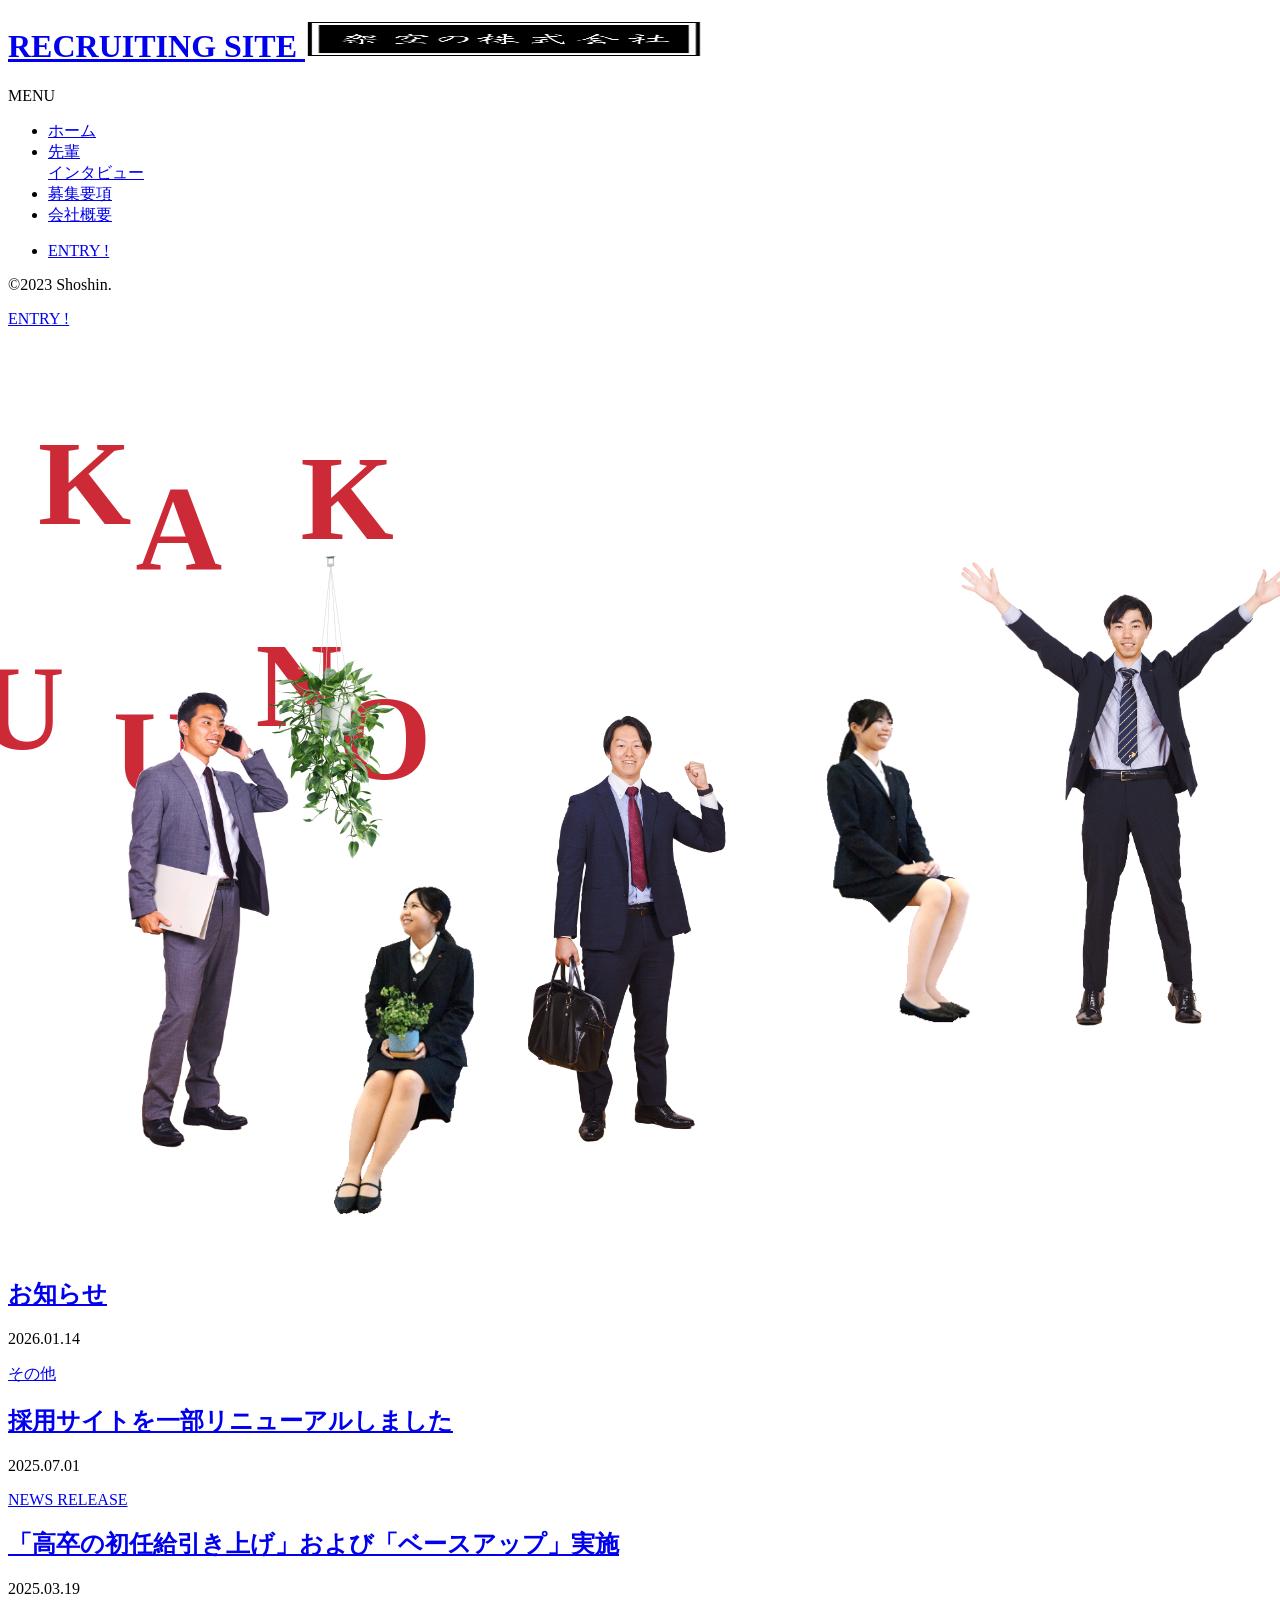
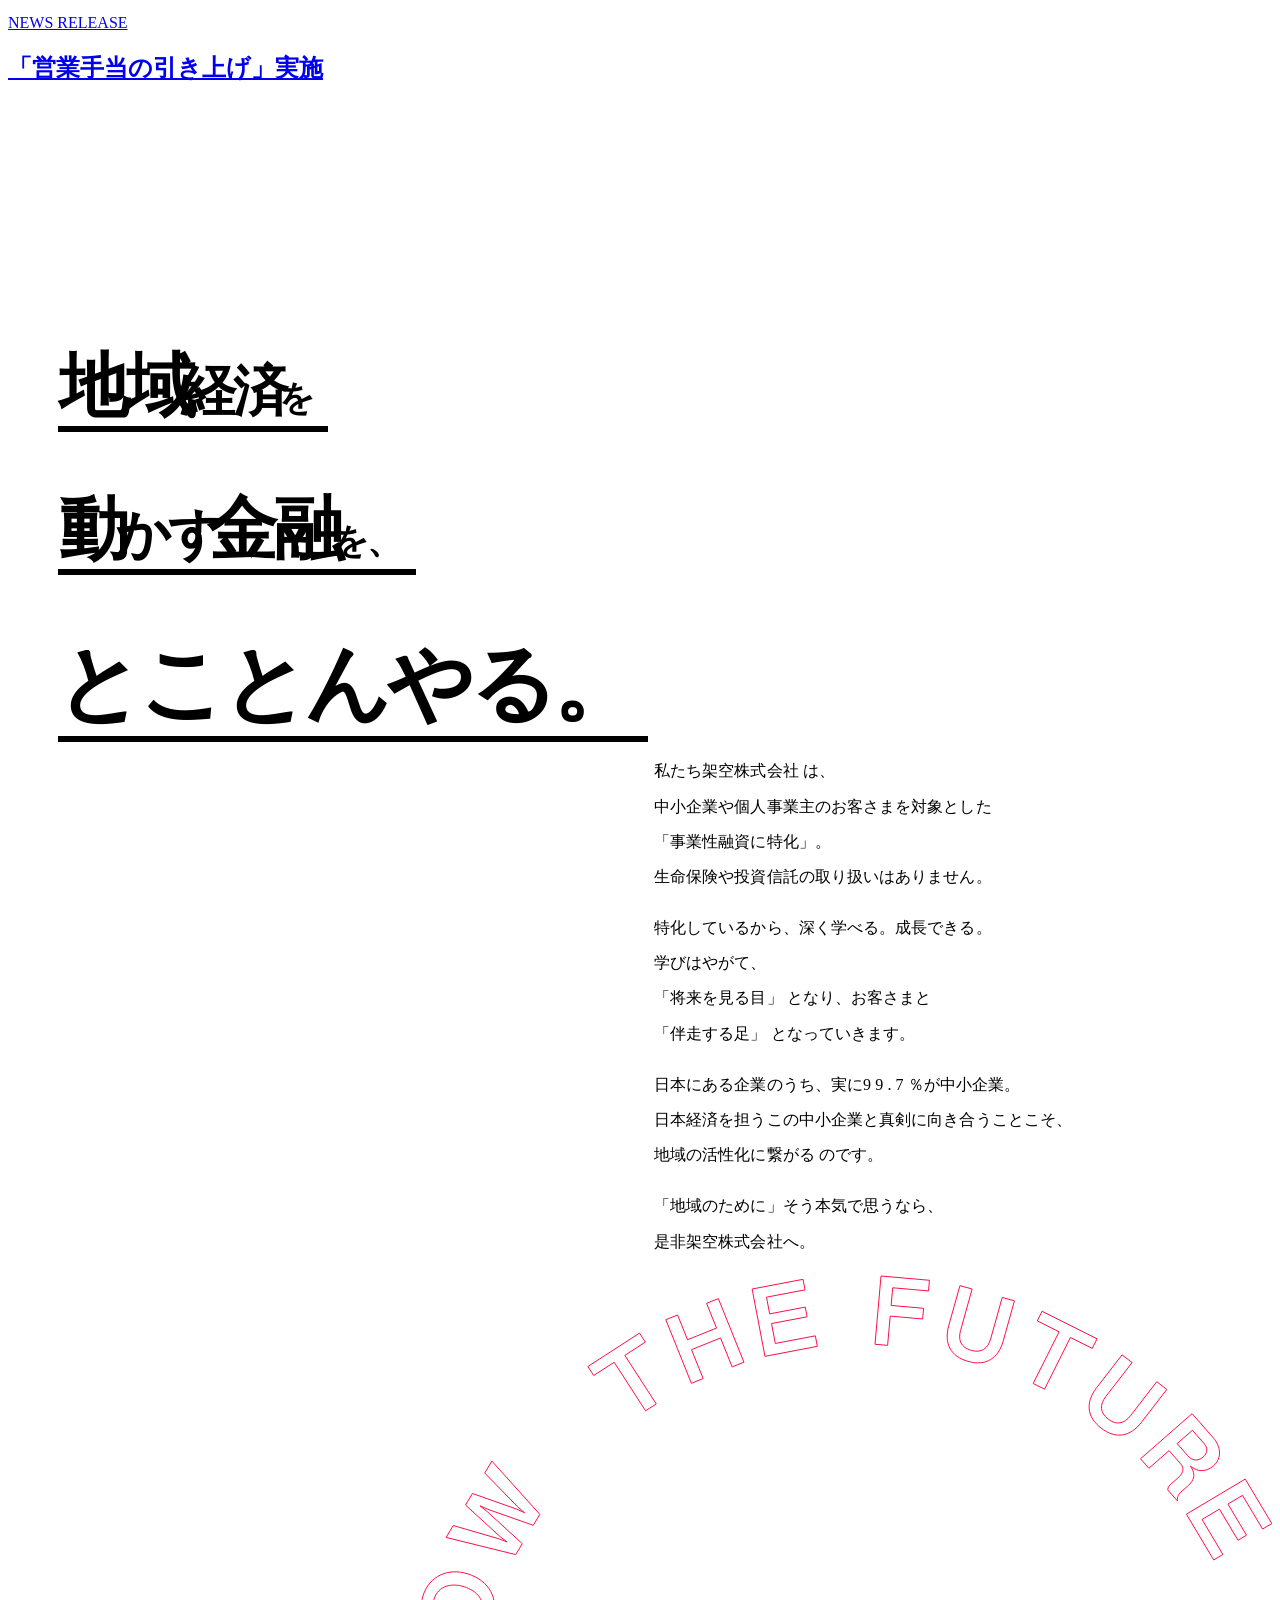
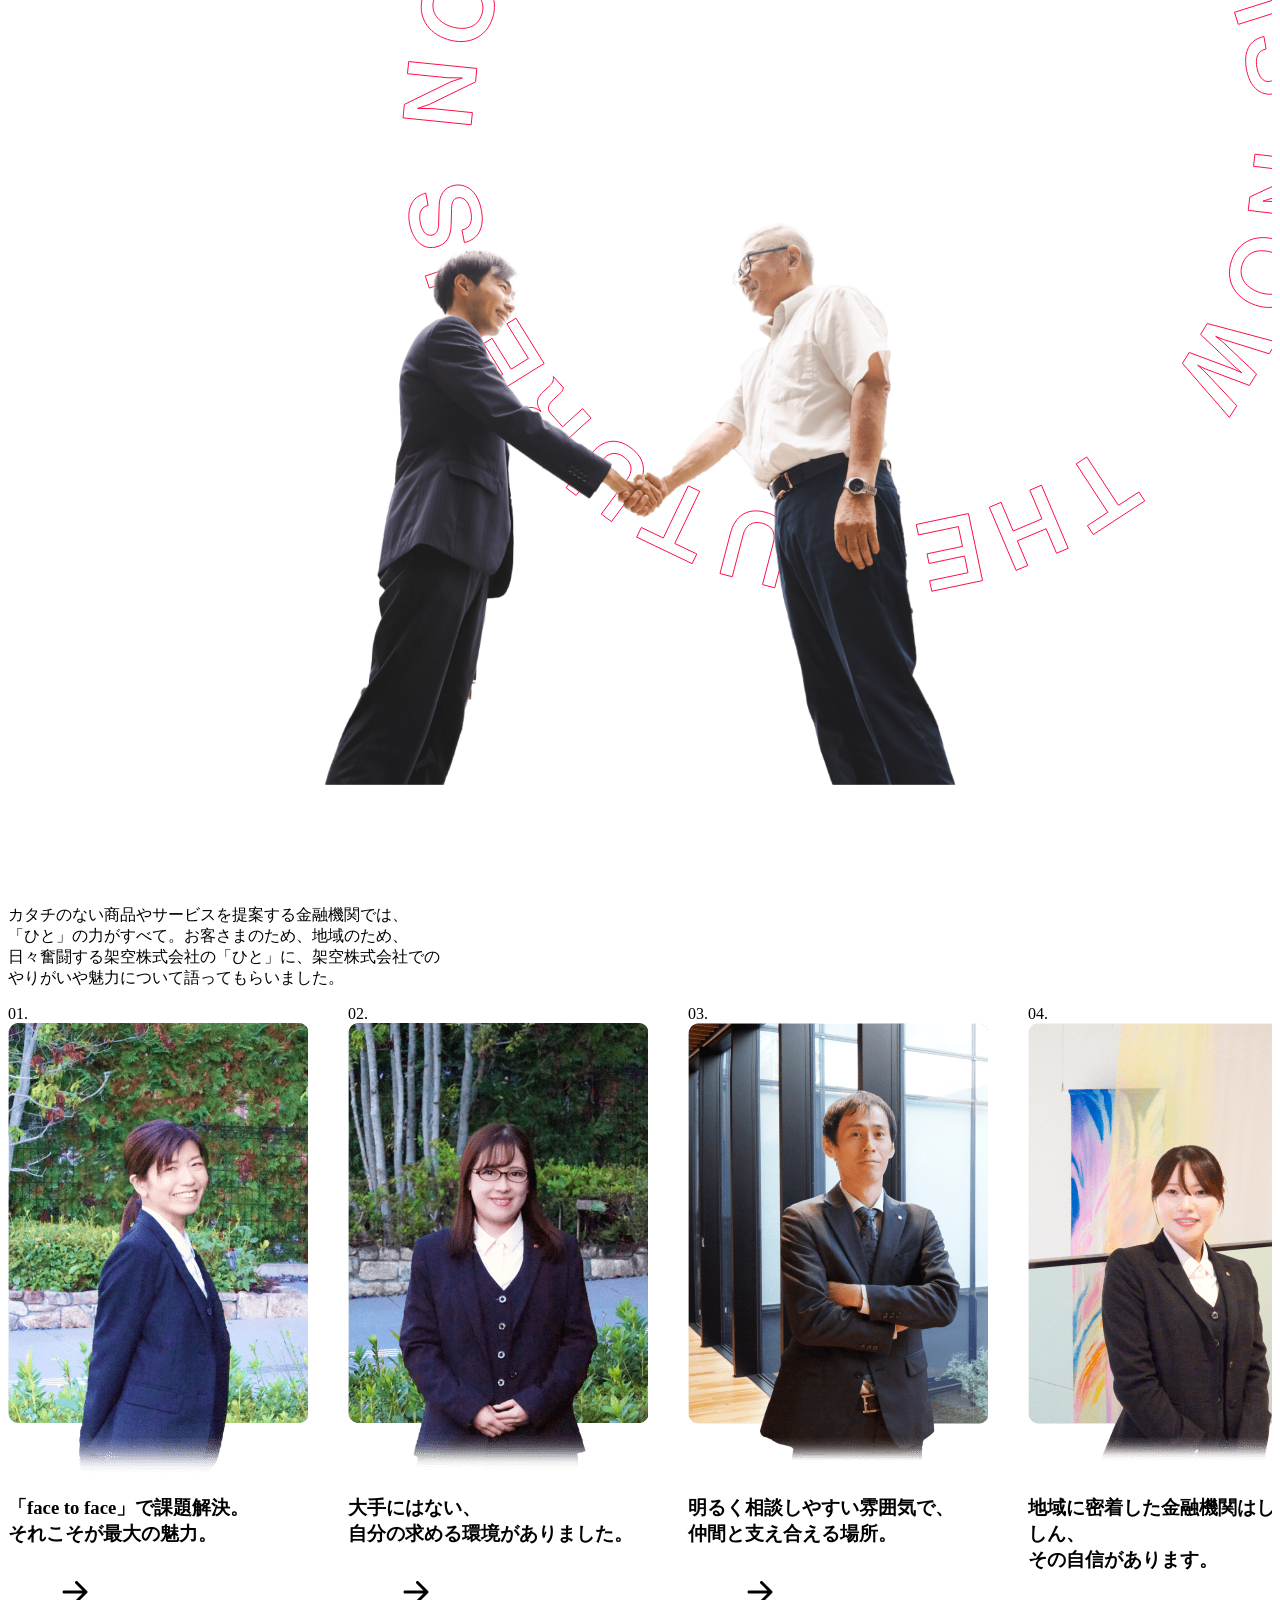
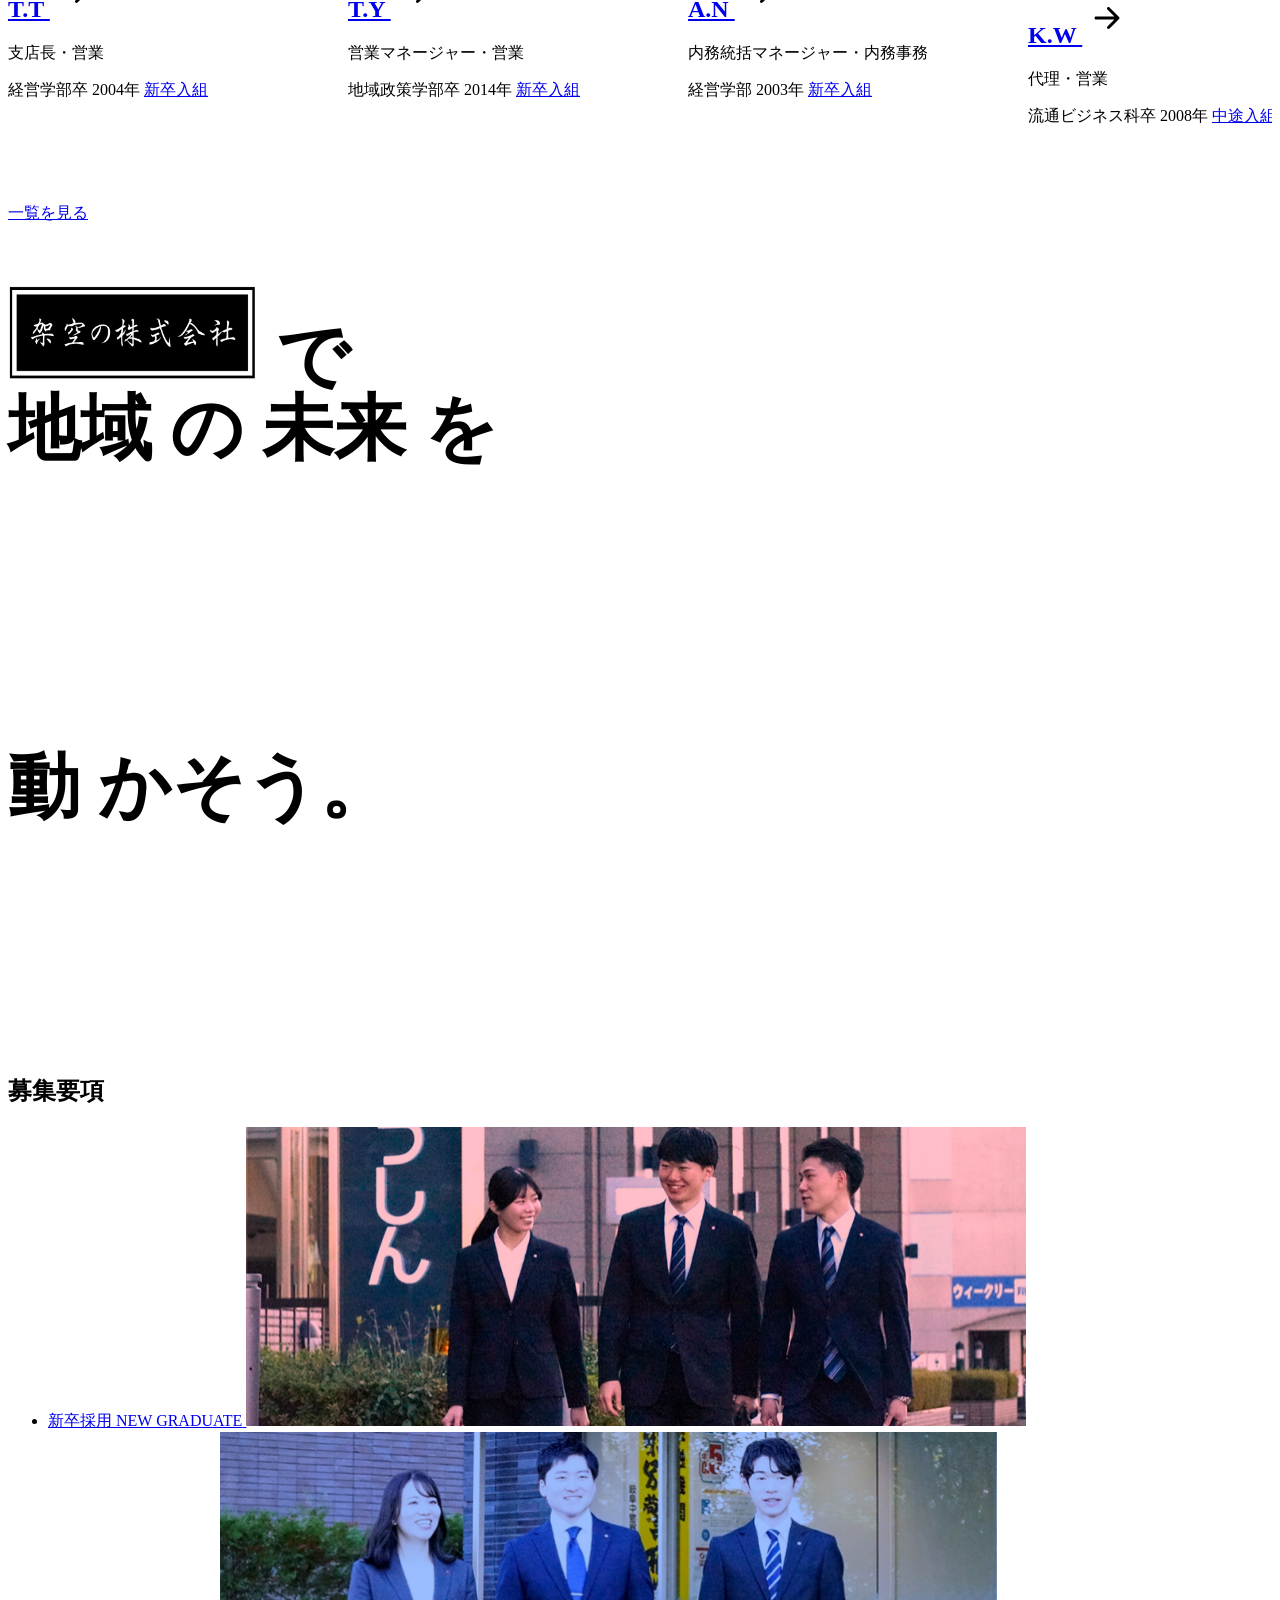
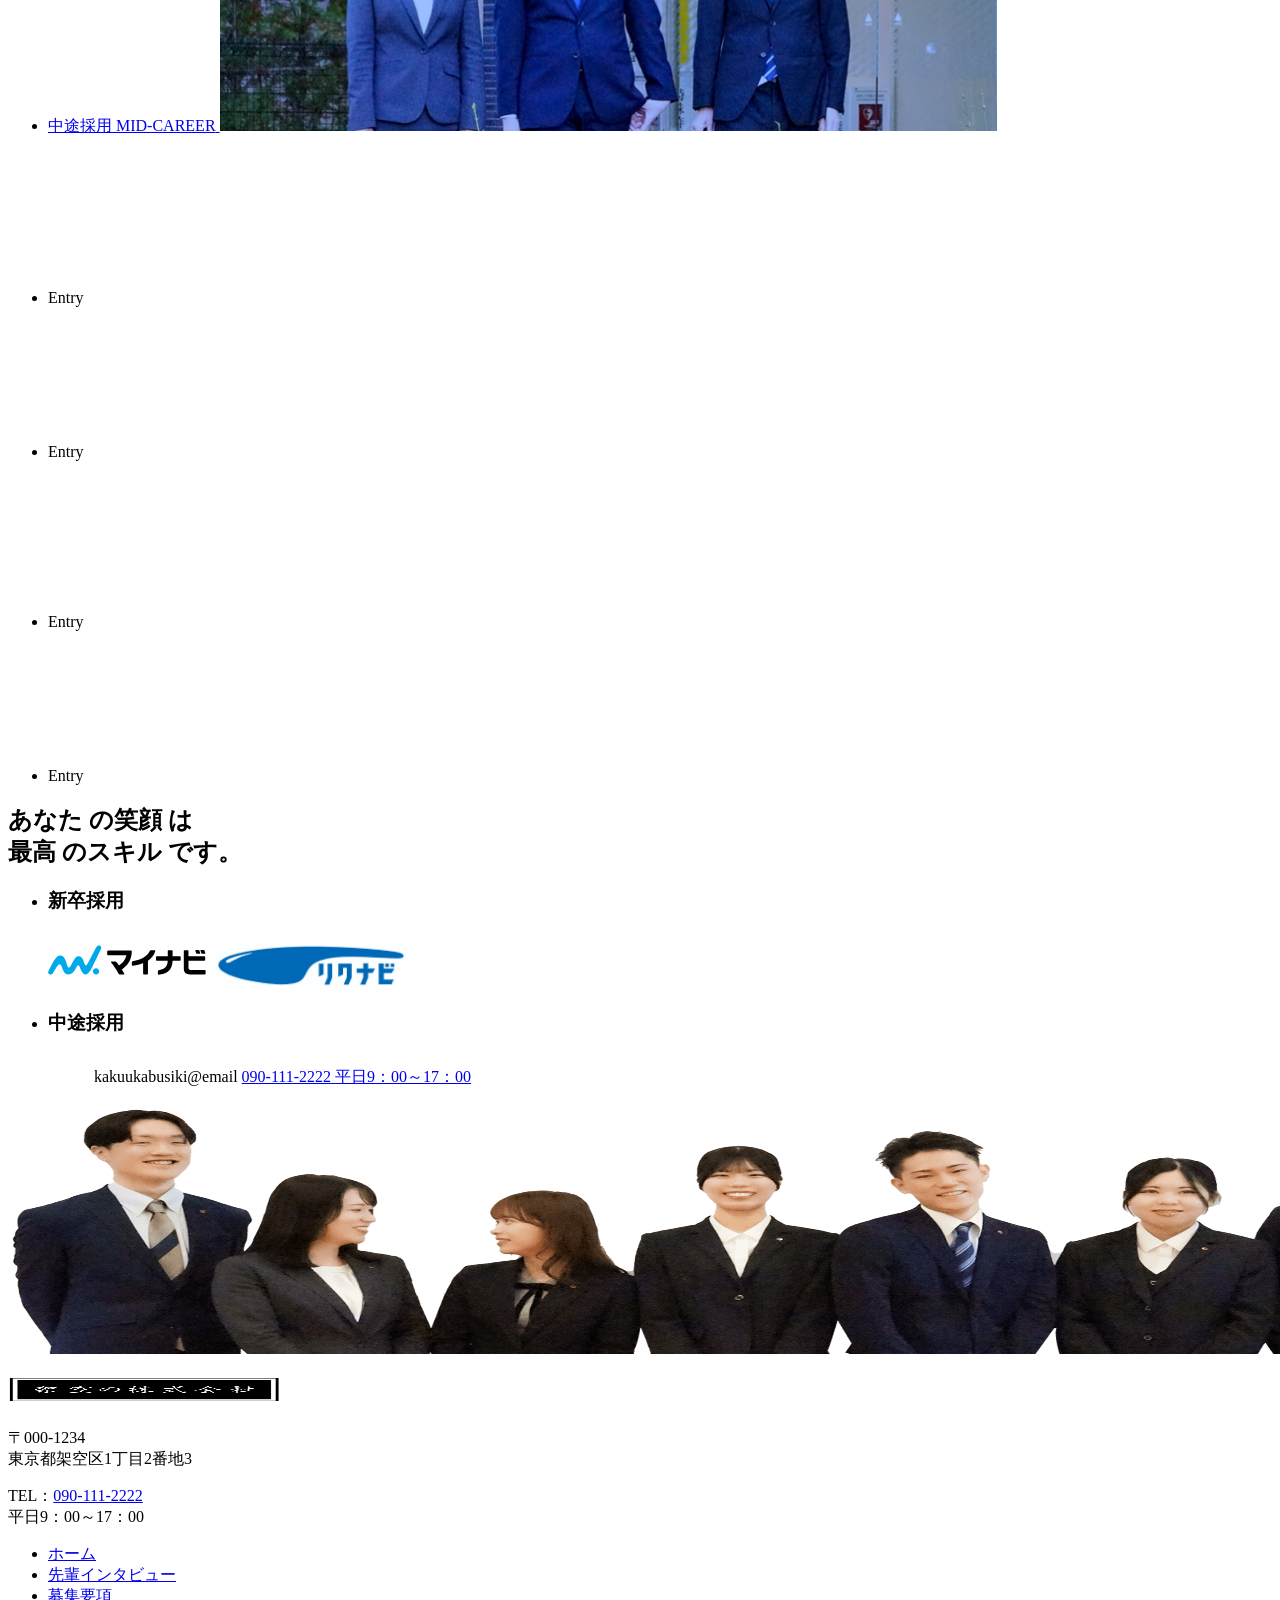
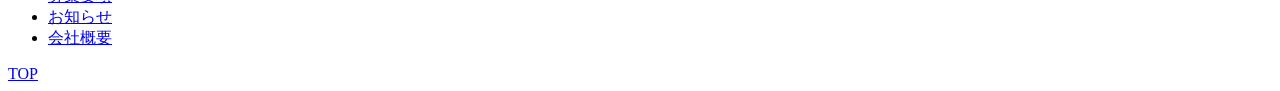
==== index.html @ 236d6680 "Add files via upload" ====
<!DOCTYPE html>
<html class="no-js" lang="ja">
    <head>
        <meta charset="UTF-8">
        <meta http-equiv="X-UA-Compatible" content="IE=edge">
        <meta name="format-detection" content="telephone=no">
        <title>架空株式会社 採用サイト｜地元の事業者を応援する金融機関</title>
        <meta name='robots' content='index, follow, max-image-preview:large, max-snippet:-1, max-video-preview:-1'/>
    <link rel="stylesheet" href="https://recruit.shoushin.co.jp/wp/wp-content/themes/standard_sass/css/style.css?v=20260119-2">
    <link rel="stylesheet" media="print" href="https://recruit.shoushin.co.jp/wp/wp-content/themes/standard_sass/css/print.css">
    <link rel="stylesheet" href="css/common.css">
    <link rel="stylesheet" href="js/index.js">
</head>
<body class="home bg-off_wh" id="top">
    <svg aria-hidden="true" style="position: absolute; width: 0; height: 0; overflow: hidden;" version="1.1" xmlns="http://www.w3.org/2000/svg" xmlns:xlink="http://www.w3.org/1999/xlink">
    </svg>
    <header class="header">
        <h1 class="header--logo">
            <a href="#">
                <span class="font-en fz-18">RECRUITING SITE</span>
                <img width="400" height="36" src="img/image.png" class="" alt="架空株式会社 採用サイト｜地元の事業者を応援する金融機関" decoding="async"/>
            </a>
        </h1>
        <div class="gnav_btn flex flex-j-ctr flex-a-ctr">
            <div class="gnav_btn--lines">
                <span></span>
                <span></span>
                <span></span>
            </div>
        </div>
        <div class="gnav_overlay"></div>
        <nav class="gnav font-jp">
            <div class="gnav--menus">
                <span class="gnav--deco font-en fz-18">
                    <span class="txt">MENU</span>
                </span>
                <ul class="gnav--menu flex flex-a-ctr flex-j-ctr">
                    <li id="menu-item-2903" class="menu-item menu-item-type-post_type menu-item-object-page menu-item-home current-menu-item page_item page-item-2 current_page_item menu-item-2903">
                        <a href="#" aria-current="page" class="gnav--link">
                            <span>ホーム</span>
                        </a>
                    </li>
                    <li id="menu-item-3432" class="menu-item menu-item-type-post_type menu-item-object-page menu-item-3432">
                        <a href="index2.html" class="gnav--link">
                            <span>
                                先輩<br>インタビュー
                            </span>
                        </a>
                    </li>
                    <li id="menu-item-3433" class="menu-item menu-item-type-post_type menu-item-object-page menu-item-3433">
                        <a href="index3.html" class="gnav--link">
                            <span>募集要項</span>
                        </a>
                    </li>
                    <li id="menu-item-3495" class="menu-item menu-item-type-custom menu-item-object-custom menu-item-3495">
                        <a href="#" class="gnav--link">
                            <span>会社概要</span>
                        </a>
                    </li>
                </ul>
            </div>
            <ul class="gnav--cta">
                <li class="gnav--entry font-en">
                    <a href="#cta">ENTRY !</a>
                </li>
            </ul>
            <div class="copyright font-jp flex flex-a-ctr flex-j-ctr flex-sp-block">
                <p>&copy;2023 Shoshin.</p>
            </div>
        </nav>
        <div class="gnav--entry fixed font-en">
            <a href="#cta">ENTRY !</a>
        </div>
    </header>
    <div class="container">
        <main>
            <div class="hero">
                <h2 class="hero--ttl font-en fz-18 txt-ctr">
                    <span>
                        <span class="txt">NEW GRADUATE / MID-CAREER</span>
                    </span>
                    <span class="hero--recruitment"></span>
                </h2>
                <div class="shoshin-container">
    <div id="lottie">
        <div class="row row-1">
            <span class="s1 s">K<span class="person person-p1"></span></span>
            <span class="h1 h">A<span class="person person-p2"></span></span>
            <span class="o">K<span class="person person-p3"></span></span>
        </div>
        
        <div class="row row-2">
            <span class="s2 s">U<span class="person person-p4"></span></span>
            <span class="h2 h">U<span class="person person-p5"></span></span>
            <span class="i">N</span>
            <span class="n">O<span class="person person-p6"></span></span>
        </div>
    </div>
</div>
                <img src="img/装飾.png" alt="植物" width="127" height="303" class="hero--img">
                <img src="img/001.gif" alt="人物1" width="187" height="467" class="hero--gif01 hero--gif">
                <img src="img/002.gif" alt="人物2" width="140" height="329" class="hero--gif02 hero--gif">
                <img src="img/003.gif" alt="人物3" width="251" height="455" class="hero--gif03 hero--gif">
                <img src="img/004.gif" alt="人物4" width="170" height="330" class="hero--gif04 hero--gif">
                <img src="img/005.gif" alt="人物5" width="337" height="533" class="hero--gif05 hero--gif">
                <img src="img/006.gif" alt="人物6" width="208" height="411" class="hero--gif06 hero--gif">
            </div>
            <!-- .hero -->
            <div class="hero--bg"></div>
            <div id="wrapper">
                <section class="home_news">
                    <div class="inner inner-xl">
                        <div class="home_news--wrap">
                            <h2 class="news_list--ttl font-jp fz-18">
                                <a href="/news/">お知らせ</a>
                            </h2>
                            <div class="news_list">
                                <article class="post flex flex-a-ctr">
                                    <div class="post--info flex flex-c-wrap flex-a-ctr">
                                        <p class="post--date font-en">2026.01.14</p>
                                        <div class="cat_list">
                                            <a href="＃" rel="tag">その他</a>
                                        </div>
                                    </div>
                                    <h2 class="post--ttl font-jp">
                                        <a href="＃" class="post--link">採用サイトを一部リニューアルしました          </a>
                                    </h2>
                                </article>
                                <article class="post flex flex-a-ctr">
                                    <div class="post--info flex flex-c-wrap flex-a-ctr">
                                        <p class="post--date font-en">2025.07.01</p>
                                        <div class="cat_list">
                                            <a href="＃" rel="tag">NEWS RELEASE</a>
                                        </div>
                                    </div>
                                    <h2 class="post--ttl font-jp">
                                        <a href="＃" class="post--link">「高卒の初任給引き上げ」および「ベースアップ」実施          </a>
                                    </h2>
                                </article>
                                <article class="post flex flex-a-ctr">
                                    <div class="post--info flex flex-c-wrap flex-a-ctr">
                                        <p class="post--date font-en">2025.03.19</p>
                                        <div class="cat_list">
                                            <a href="＃" rel="tag">NEWS RELEASE</a>
                                        </div>
                                    </div>
                                    <h2 class="post--ttl font-jp">
                                        <a href="＃" class="post--link">「営業手当の引き上げ」実施          </a>
                                    </h2>
                                </article>
                            </div>
                        </div>
                    </div>
                </section>
                <section class="home_message">
                    <div class="inner inner-xl">
                        <div class="home_message--ttl_wrap">
                            <h2 class="my-main-copy">
    　　　　　　　　　　　　　　　　<span class="my-row">
       　　　　　　　　　　　　　　　 <span class="my-fz-88">地域</span>
       　　　　　　　　　　　　　　　 <span class="my-fz-72">経済</span>
       　　　　　　　　　　　　　　　 <span class="my-fz-48">を</span>
    　　　　　　　　　　　　　　　　　　</span>
    　　　　　　　　　　　　　　　　　<span class="my-row">
       　　　　　　　　　　　　　　　 <span class="my-fz-88">動</span>
      　　　　　　　　　　　　　　　  <span class="my-fz-72">かす</span>
      　　　　　　　　　　　　　　　  <span class="my-fz-88">金融</span>
       　　　　　　　　　　　　　　　　 <span class="my-fz-48">を、</span>
    　　　　　　　　　　　　　　　　　　</span>
   　　　　　　　　　　　　　　　　　　 <span class="my-row">
    　　　　　　　　　　　　　　　    <span class="my-fz-112">とことんやる。</span>
    　　　　　　　　　　　　　　　　　　</span>
　　　　　　　　　　　　　　　　　</h2>
                            <span class="home_message--en-v font-en fz-24 txt-v">
                            </span>
                        </div>
                        <div class="home_message--txtarea">
                            <h3 class="home_message--en txt-main mgn-btm24 waypoint">
                                <svg width="198" height="97" viewBox="0 0 198 97" fill="none" xmlns="http://www.w3.org/2000/svg">
                                </svg>
                            </h3>
                            <div class="home_message--txt mce-content-body txt-v">
                                <p>
                                    私たち<span class="txt-main">架空株式会社</span>
                                    は、<br class="sp-none">
                                    中小企業や個人事業主のお客さまを対象とした<br>
                                    <span class="txt-main">「事業性融資に特化」。</span>
                                    <br>生命保険や投資信託の取り扱いはありません。
            
                                </p>
                                <p>
                                    特化しているから、深く学べる。成長できる。<br class="sp-none">
                                    学びはやがて、<br>
                                    <span class="txt-main">「将来を見る目」</span>
                                    となり、お客さまと<br>
                                    <span class="txt-main">「伴走する足」</span>
                                    となっていきます。
            
                                </p>
                                <p>
                                    日本にある企業のうち、実に<span class="txt-h">9</span>
                                    <span class="txt-h">9</span>
                                    <span class="txt-h">.</span>
                                    <span class="txt-h">7</span>
                                    ％が中小企業。<br class="sp-none">
                                    日本経済を担うこの中小企業と真剣に向き合うことこそ、<br class="sp-none">
                                    <span class="txt-main">地域の活性化に繋がる</span>
                                    のです。
            
                                </p>
                                <p>
                                    <span class="txt-main">
                                        「地域のために」そう本気で思うなら、<br>是非架空株式会社へ。
              
                                    </span>
                                </p>
                            </div>
                            <span class="message--circle">
                                <svg width="922" height="922" viewBox="0 0 922 922" fill="none" xmlns="http://www.w3.org/2000/svg" preserveAspectRatio="none">
                                    <path fill-rule="evenodd" clip-rule="evenodd" d="M243.331 67.1033L237.523 58.1144L185.885 91.5075L191.701 100.496L212.194 87.242L243.604 135.801L254.248 128.917L222.838 80.3577L243.331 67.1033ZM318.538 62.9985L330.162 91.9172L341.923 87.1938L316.361 23.6128L304.601 28.3362L314.546 53.0697L285.538 64.7255L275.601 39.9921L263.84 44.7155L289.394 108.304L301.154 103.573L289.53 74.6544L318.538 62.9985ZM369.517 48.5472L405.113 41.7673L403.265 32.0796L367.67 38.8594L364.489 22.1749L403.04 14.8328L401.032 4.31762L350.133 14.0134L362.954 81.3297L415.331 71.3527L413.331 60.8376L373.309 68.4609L369.517 48.5472ZM472.994 69.2561L485.614 70.3727L488.201 41.1087L520.647 43.9684L521.587 33.3086L489.141 30.4489L490.699 12.7764L526.511 15.9333L527.451 5.2735L479.019 1L472.994 69.2561ZM612.443 25.87L600.24 22.4641L588.664 63.866C585.909 73.7145 579.298 78.2049 569.256 75.3933C559.134 72.5657 555.808 65.2959 558.564 55.4475L570.14 14.0455L557.937 10.6315L546.763 50.5875C541.855 68.1235 548.273 81.418 566.179 86.4226C583.989 91.403 596.368 83.362 601.277 65.826L612.443 25.87ZM690.261 73.4092L695.057 63.8419L640.093 36.2889L635.298 45.8561L657.116 56.797L631.2 108.489L642.527 114.168L668.443 62.4763L690.261 73.4092ZM764.818 114.458L754.792 106.706L728.491 140.718C722.233 148.807 714.417 150.478 706.175 144.107C697.86 137.673 697.507 129.688 703.765 121.591L730.066 87.5874L720.04 79.8356L694.663 112.658C683.521 127.061 684.469 141.794 699.17 153.161C713.798 164.479 728.298 161.683 739.441 147.28L764.818 114.458ZM790.098 138.645L738.525 183.774L746.871 193.309L767.075 175.629L778.643 188.843C783.093 193.928 780.354 199.069 775.976 202.901L769.758 208.339C767.565 210.259 765.934 211.809 765.733 214.862L775.438 225.947C774.931 221.529 776.771 218.918 780.024 216.075L785.246 211.504C788.781 208.411 792.171 204.443 791.833 199.503C791.592 196.225 790.146 193.864 788.459 191.221C792.147 193.864 794.95 195.647 799.682 195.631C803.972 195.559 808.092 193.945 811.29 191.084C820.408 183.107 818.729 171.347 811.37 162.945L790.098 138.645ZM775.132 168.584L790.396 155.225L802.204 168.72C806.101 173.171 805.57 178.127 801.12 182.023C795.746 186.722 790.098 185.678 785.583 180.521L775.132 168.584ZM817.468 234.093L836.024 265.221L844.491 260.176L825.935 229.048L840.531 220.348L860.622 254.055L869.812 248.568L843.278 204.065L784.411 239.153L811.716 284.957L820.914 279.471L800.051 244.479L817.468 234.093ZM901.64 328.761L897.832 316.68L832.474 337.292L836.289 349.374L901.64 328.761ZM864.077 373.995L861.907 361.512C857.24 362.604 853.963 364.034 850.589 367.095C843.423 373.585 842.748 384.47 844.323 393.531C845.753 401.757 848.99 410.537 856.059 415.59C858.217 417.126 860.662 418.21 863.25 418.776C865.837 419.342 868.512 419.378 871.114 418.883C881.477 417.084 886.015 408.673 886.489 398.777L887.317 380.534C887.55 375.827 888.714 370.476 894.169 369.529C901.198 368.308 904.604 376.389 905.584 382.028C906.87 389.426 906.259 397.443 897.543 399.339L899.712 411.822C905.448 409.774 909.81 407.974 913.168 402.624C917.273 396.102 917.562 388.43 916.293 381.12C914.091 368.452 906.291 354.852 891.309 357.455C879.846 359.447 875.347 368.131 874.857 378.983L874.078 395.885C873.845 401.162 872.704 405.557 867.619 406.44C859.755 407.806 855.979 398.648 854.902 392.455C853.456 384.132 854.541 376.132 864.077 373.995ZM894.394 500.289L847.833 521.938L846.227 535.353L914.26 543.515L915.714 531.401L876.383 526.686L860.943 526.156L872.833 522.38L919.393 500.739L921 487.316L852.966 479.163L851.512 491.276L890.843 495.992L906.283 496.522L894.394 500.289ZM853.722 630.214C873.017 636.745 892.024 628.905 898.708 609.168C905.6 588.805 894.659 571.622 875.098 565.003C855.441 558.352 836.378 565.477 829.517 585.752C823.227 604.34 831.485 622.696 853.722 630.214ZM871.266 577.783C883.364 581.872 892.337 592.243 887.855 605.497C883.22 619.193 869.643 621.531 857.369 617.378C845.013 613.201 835.647 603.087 840.282 589.399C845.094 575.173 858.903 573.598 871.266 577.783ZM847.391 710.456L854.557 698.993L820.472 666.733L813.652 661.366L821.613 664.564L867.193 678.774L874.552 666.989L805.297 648.506L798.533 659.334L832.562 691.667L839.993 697.86L831.172 693.9L787.19 677.481L780.426 688.309L827.397 742.451L834.755 730.667L802.06 695.852L795.641 690.181L803.457 693.956L847.391 710.456ZM685.409 850.647L691.265 859.604L742.726 825.946L736.87 816.989L716.441 830.348L684.79 781.957L674.186 788.89L705.829 837.288L685.409 850.647ZM611.174 856.045L599.011 827.344L587.339 832.292L614.082 895.391L625.754 890.443L615.351 865.894L644.134 853.7L654.537 878.249L666.201 873.308L639.467 810.209L627.794 815.15L639.957 843.852L611.174 856.045ZM560.5 871.429L525.033 878.867L527.057 888.515L562.524 881.076L566.011 897.704L527.612 905.761L529.805 916.237L580.519 905.593L566.445 838.534L514.26 849.483L516.462 859.949L556.331 851.587L560.5 871.429ZM456.662 852.64L444.018 851.756L441.977 881.068L409.475 878.803L408.736 889.479L441.23 891.744L440.001 909.441L404.133 906.942L403.386 917.618L451.898 921L456.662 852.64ZM317.976 898.556L330.243 901.745L341.064 860.134C343.634 850.238 350.173 845.635 360.255 848.254C370.425 850.896 373.887 858.102 371.317 868.007L360.488 909.609L372.755 912.798L383.198 872.65C387.785 855.025 381.125 841.851 363.139 837.168C345.241 832.517 333.006 840.775 328.419 858.399L317.976 898.556ZM239.322 852.463L234.703 862.11L290.165 888.651L294.784 878.996L272.765 868.464L297.724 816.306L286.301 810.836L261.334 862.994L239.322 852.463ZM164.051 812.828L174.213 820.395L199.879 785.902C205.993 777.7 213.777 775.884 222.139 782.102C230.574 788.376 231.072 796.352 224.959 804.562L199.293 839.056L209.463 846.623L234.229 813.334C245.106 798.722 243.885 784.014 228.976 772.912C214.138 761.875 199.686 764.936 188.817 779.548L164.051 812.828ZM138.337 789.131L189.05 743.046L180.535 733.671L160.661 751.721L148.852 738.732C144.313 733.727 146.948 728.538 151.262 724.626L157.375 719.067C159.528 717.115 161.135 715.533 161.279 712.48L151.366 701.571C151.953 705.99 150.161 708.624 146.972 711.532L141.831 716.199C138.353 719.356 135.035 723.381 135.469 728.321C135.774 731.591 137.26 733.92 138.995 736.531C135.26 733.96 132.416 732.233 127.692 732.338C123.404 732.485 119.313 734.177 116.173 737.101C107.208 745.239 109.103 756.959 116.615 765.233L138.337 789.131ZM152.74 758.919L137.734 772.551L125.676 759.288C121.7 754.91 122.133 749.946 126.511 745.97C131.789 741.174 137.461 742.106 142.072 747.175L152.74 758.919ZM109.184 694.149L90.0646 663.375L81.686 668.572L100.813 699.354L86.3774 708.319L65.6677 674.99L56.5821 680.637L83.9193 724.65L142.136 688.494L113.996 643.204L104.91 648.843L126.407 683.457L109.184 694.149ZM23.2842 601.055L27.3169 613.064L92.2818 591.247L88.2412 579.237L23.2842 601.055ZM59.9962 555.146L62.3982 567.598C67.0494 566.409 70.2948 564.923 73.6126 561.798C80.6577 555.179 81.1398 544.286 79.3966 535.249C77.806 527.047 74.4079 518.331 67.2423 513.407C65.0563 511.91 62.5897 510.871 59.9912 510.353C57.3928 509.836 54.7165 509.85 52.1236 510.395C41.8009 512.387 37.4148 520.878 37.1256 530.782L36.6355 549.041C36.4909 553.757 35.4225 559.123 29.984 560.175C22.979 561.525 19.4283 553.516 18.3439 547.893C16.922 540.518 17.3799 532.493 26.0638 530.429L23.6619 517.986C17.9583 520.139 13.6363 522.027 10.3829 527.433C6.39035 534.036 6.24574 541.715 7.65155 548.993C10.0937 561.621 18.135 575.084 33.0688 572.2C44.5001 569.999 48.838 561.227 49.1272 550.359L49.5931 533.449C49.7217 528.164 50.7821 523.754 55.8511 522.774C63.6915 521.263 67.6439 530.349 68.8328 536.526C70.4314 544.816 69.4996 552.841 59.9962 555.146ZM27.3652 429.406L73.5162 406.914L74.8738 393.467L6.70369 386.559L5.47458 398.704L44.8857 402.697L60.3336 402.938L48.5087 406.93L2.35767 429.422L1 442.87L69.1702 449.778L70.3993 437.64L30.9882 433.648L15.5403 433.399L27.3652 429.406ZM65.6356 298.822C46.2273 292.645 27.3732 300.831 21.0591 320.688C14.5441 341.172 25.7906 358.146 45.4721 364.404C65.2419 370.685 84.1603 363.215 90.6512 342.819C96.5958 324.126 88.0002 305.932 65.6356 298.822ZM49.063 351.559C36.9007 347.687 27.7347 337.485 31.9682 324.158C36.3544 310.39 49.8824 307.795 62.2295 311.723C74.657 315.676 84.2084 325.604 79.8223 339.381C75.2754 353.688 61.4985 355.511 49.063 351.559ZM70.4636 218.477L63.5148 230.068L98.1943 261.686L105.119 266.932L97.1018 263.879L51.2561 250.52L44.1145 262.433L113.707 279.632L120.27 268.675L85.6383 236.977L78.1031 230.928L86.9879 234.727L131.275 250.319L137.838 239.37L89.8638 186.104L82.7222 198.025L116.068 232.229L122.591 237.788L114.695 234.149L70.4636 218.477Z" stroke="#FF0F47" stroke-linejoin="round"/>
                                </svg>
                            </span>
                        </div>
                    </div>
                           <img src="img/握手.png" srcset="img/握手.png 1x, img/握手.png 2x" alt="人物" width="900" height="802" class="home_message--hand waypoint">

                </section>
                <section class="home_people bg-main fit">
                    <div class="＃">
                        <div class="＃">
                            <h2 class="home_people--ttl font-jp fz-40">
                                <span class="sm">
                                    <span class="txt">
                                        <span>地域経済を動かす、</span>
                                    </span>
                                    <span class="txt">
                                        <span class="delay-1">しょうしんの</span>
                                    </span>
                                </span>
                                <span class="lg">
                                    <span class="txt">
                                        <span class="delay-2">「ひと」</span>
                                    </span>
                                </span>
                            </h2>
                            <p class="about">
                                カタチのない商品やサービスを提案する金融機関では、<br>
                                「ひと」の力がすべて。お客さまのため、地域のため、<br>
                                日々奮闘する架空株式会社の「ひと」に、架空株式会社での<br>やりがいや魅力について語ってもらいました。
                            </p>
                        </div>
                    </div>
                    <div class="home_people--slide swiper">
    <div class="posts posts-interview_slide interview_slide swiper-wrapper">  
        <article class="post swiper-slide">
            <span class="interview--num font-en txt-wh">
                <span class="fz-80">01.</span>
            </span>
            <div class="post--img img-trim">
                <img width="300" height="450" src="img/hito.1.png" class="img-cover" alt="T.T | 新卒入組" decoding="async" fetchpriority="high"/>
            </div>
            <div class="post--txtarea">
                <h3 class="interview--catch font-jp fz-24">
                    「face to face」で課題解決。<br/>それこそが最大の魅力。
                </h3>
                <h2 class="post--ttl font-jp fz-14">
                    <a href="#" class="post--link txt-wh">
                        T.T
                        <svg width="50" height="50" viewBox="0 0 50 50" fill="none" xmlns="http://www.w3.org/2000/svg" class="recruit-btn01">
                            <circle cx="25" cy="25" r="25" fill="white"/>
                            <path d="M14 23.5C13.1716 23.5 12.5 24.1716 12.5 25C12.5 25.8284 13.1716 26.5 14 26.5V23.5ZM37.0607 26.0607C37.6464 25.4749 37.6464 24.5251 37.0607 23.9393L27.5147 14.3934C26.9289 13.8076 25.9792 13.8076 25.3934 14.3934C24.8076 14.9792 24.8076 15.9289 25.3934 16.5147L33.8787 25L25.3934 33.4853C24.8076 34.0711 24.8076 35.0208 25.3934 35.6066C25.9792 36.1924 26.9289 36.1924 27.5147 35.6066L37.0607 26.0607ZM14 26.5H36V23.5H14V26.5Z" fill="black"/>
                        </svg>
                    </a>
                </h2>
                <div class="interview--info post--info font-jp fz-14 txt-wh">
                    <p>支店長・営業</p>
                    <p>経営学部卒 2004年 <a href="#" rel="tag">新卒入組</a></p>
                </div>
            </div>
        </article>

        <article class="post swiper-slide">
            <span class="interview--num font-en txt-wh">
                <span class="fz-80">02.</span>
            </span>
            <div class="post--img img-trim">
                <img width="300" height="450" src="img/hito.2.png" class="img-cover" alt="T.Y | 新卒入組" decoding="async"/>
            </div>
            <div class="post--txtarea">
                <h3 class="interview--catch font-jp fz-24">
                    大手にはない、<br/>自分の求める環境がありました。
                </h3>
                <h2 class="post--ttl font-jp fz-14">
                    <a href="#" class="post--link txt-wh">
                        T.Y
                        <svg width="50" height="50" viewBox="0 0 50 50" fill="none" xmlns="http://www.w3.org/2000/svg" class="recruit-btn01">
                            <circle cx="25" cy="25" r="25" fill="white"/>
                            <path d="M14 23.5C13.1716 23.5 12.5 24.1716 12.5 25C12.5 25.8284 13.1716 26.5 14 26.5V23.5ZM37.0607 26.0607C37.6464 25.4749 37.6464 24.5251 37.0607 23.9393L27.5147 14.3934C26.9289 13.8076 25.9792 13.8076 25.3934 14.3934C24.8076 14.9792 24.8076 15.9289 25.3934 16.5147L33.8787 25L25.3934 33.4853C24.8076 34.0711 24.8076 35.0208 25.3934 35.6066C25.9792 36.1924 26.9289 36.1924 27.5147 35.6066L37.0607 26.0607ZM14 26.5H36V23.5H14V26.5Z" fill="black"/>
                        </svg>
                        </a>
                </h2>
                <div class="interview--info post--info font-jp fz-14 txt-wh">
                    <p>営業マネージャー・営業</p>
                    <p>地域政策学部卒 2014年 <a href="#" rel="tag">新卒入組</a></p>
                </div>
            </div>
        </article>

        <article class="post swiper-slide">
            <span class="interview--num font-en txt-wh">
                <span class="fz-80">03.</span>
            </span>
            <div class="post--img img-trim">
                <img width="300" height="450" src="img/hito.3.png" class="img-cover" alt="A.N | 新卒入組" decoding="async"/>
            </div>
            <div class="post--txtarea">
                <h3 class="interview--catch font-jp fz-24">
                    明るく相談しやすい雰囲気で、<br/>仲間と支え合える場所。
                </h3>
                <h2 class="post--ttl font-jp fz-14">
                    <a href="#" class="post--link txt-wh">A.N
                        <svg width="50" height="50" viewBox="0 0 50 50" fill="none" xmlns="http://www.w3.org/2000/svg" class="recruit-btn01">
                            <circle cx="25" cy="25" r="25" fill="white"/>
                            <path d="M14 23.5C13.1716 23.5 12.5 24.1716 12.5 25C12.5 25.8284 13.1716 26.5 14 26.5V23.5ZM37.0607 26.0607C37.6464 25.4749 37.6464 24.5251 37.0607 23.9393L27.5147 14.3934C26.9289 13.8076 25.9792 13.8076 25.3934 14.3934C24.8076 14.9792 24.8076 15.9289 25.3934 16.5147L33.8787 25L25.3934 33.4853C24.8076 34.0711 24.8076 35.0208 25.3934 35.6066C25.9792 36.1924 26.9289 36.1924 27.5147 35.6066L37.0607 26.0607ZM14 26.5H36V23.5H14V26.5Z" fill="black"/>
                        </svg>
                    </a>
                </h2>
                <div class="interview--info post--info font-jp fz-14 txt-wh">
                    <p>内務統括マネージャー・内務事務</p>
                    <p>経営学部 2003年 <a href="#" rel="tag">新卒入組</a></p>
                </div>
            </div>
        </article>

        <article class="post swiper-slide">
            <span class="interview--num font-en txt-wh">
                <span class="fz-80">04.</span>
            </span>
            <div class="post--img img-trim">
                <img width="300" height="450" src="img/hito.4.png" class="img-cover" alt="K.W | 中途入組" decoding="async"/>
            </div>
            <div class="post--txtarea">
                <h3 class="interview--catch font-jp fz-24">
                    地域に密着した金融機関はしょうしん、<br/>その自信があります。
                </h3>
                <h2 class="post--ttl font-jp fz-14">
                    <a href="#" class="post--link txt-wh">K.W
                        <svg width="50" height="50" viewBox="0 0 50 50" fill="none" xmlns="http://www.w3.org/2000/svg" class="recruit-btn01">
                            <circle cx="25" cy="25" r="25" fill="white"/>
                            <path d="M14 23.5C13.1716 23.5 12.5 24.1716 12.5 25C12.5 25.8284 13.1716 26.5 14 26.5V23.5ZM37.0607 26.0607C37.6464 25.4749 37.6464 24.5251 37.0607 23.9393L27.5147 14.3934C26.9289 13.8076 25.9792 13.8076 25.3934 14.3934C24.8076 14.9792 24.8076 15.9289 25.3934 16.5147L33.8787 25L25.3934 33.4853C24.8076 34.0711 24.8076 35.0208 25.3934 35.6066C25.9792 36.1924 26.9289 36.1924 27.5147 35.6066L37.0607 26.0607ZM14 26.5H36V23.5H14V26.5Z" fill="black"/>
                        </svg>
                    </a>
                </h2>
                <div class="interview--info post--info font-jp fz-14 txt-wh">
                    <p>代理・営業</p>
                    <p>流通ビジネス科卒 2008年 <a href="#" rel="tag">中途入組</a></p>
                </div>
            </div>
        </article>

        <article class="post swiper-slide">
            <span class="interview--num font-en txt-wh">
                <span class="fz-80">05.</span>
            </span>
            <div class="post--img img-trim">
                <img width="300" height="450" src="img/hito.5.png" class="img-cover" alt="R.Y | 新卒入組" decoding="async"/>
            </div>
            <div class="post--txtarea">
                <h3 class="interview--catch font-jp fz-24">
                    手厚い研修制度と温かい職場で、<br/>安心して働けています。
                </h3>
                <h2 class="post--ttl font-jp fz-14">
                    <a href="#" class="post--link txt-wh">R.Y
                        <svg width="50" height="50" viewBox="0 0 50 50" fill="none" xmlns="http://www.w3.org/2000/svg" class="recruit-btn01">
                            <circle cx="25" cy="25" r="25" fill="white"/>
                            <path d="M14 23.5C13.1716 23.5 12.5 24.1716 12.5 25C12.5 25.8284 13.1716 26.5 14 26.5V23.5ZM37.0607 26.0607C37.6464 25.4749 37.6464 24.5251 37.0607 23.9393L27.5147 14.3934C26.9289 13.8076 25.9792 13.8076 25.3934 14.3934C24.8076 14.9792 24.8076 15.9289 25.3934 16.5147L33.8787 25L25.3934 33.4853C24.8076 34.0711 24.8076 35.0208 25.3934 35.6066C25.9792 36.1924 26.9289 36.1924 27.5147 35.6066L37.0607 26.0607ZM14 26.5H36V23.5H14V26.5Z" fill="black"/>
                        </svg>
                    </a>
                </h2>
                <div class="interview--info post--info font-jp fz-14 txt-wh">
                    <p>営業</p>
                    <p>経済学部卒 2024年 <a href="#" rel="tag">新卒入組</a></p>
                </div>
            </div>
        </article>

        <article class="post swiper-slide">
            <span class="interview--num font-en txt-wh">
                <span class="fz-80">06.</span>
            </span>
            <div class="post--img img-trim">
                <img width="300" height="450" src="img/hito.6.png" class="img-cover" alt="A.G | 新卒入組" decoding="async"/>
            </div>
            <div class="post--txtarea">
                <h3 class="interview--catch font-jp fz-24">
                    地域とのつながりに、ふれあいに、<br/>やりがいを見い出す日々。
                </h3>
                <h2 class="post--ttl font-jp fz-14">
                    <a href="#" class="post--link txt-wh">A.G
                        <svg width="50" height="50" viewBox="0 0 50 50" fill="none" xmlns="http://www.w3.org/2000/svg" class="recruit-btn01">
                            <circle cx="25" cy="25" r="25" fill="white"/>
                            <path d="M14 23.5C13.1716 23.5 12.5 24.1716 12.5 25C12.5 25.8284 13.1716 26.5 14 26.5V23.5ZM37.0607 26.0607C37.6464 25.4749 37.6464 24.5251 37.0607 23.9393L27.5147 14.3934C26.9289 13.8076 25.9792 13.8076 25.3934 14.3934C24.8076 14.9792 24.8076 15.9289 25.3934 16.5147L33.8787 25L25.3934 33.4853C24.8076 34.0711 24.8076 35.0208 25.3934 35.6066C25.9792 36.1924 26.9289 36.1924 27.5147 35.6066L37.0607 26.0607ZM14 26.5H36V23.5H14V26.5Z" fill="black"/>
                        </svg>
                    </a>
                </h2>
                <div class="interview--info post--info font-jp fz-14 txt-wh">
                    <p>窓口</p>
                    <p>生活文化科卒 2013年 <a href="#" rel="tag">新卒入組</a></p>
                </div>
            </div>
        </article>

    </div>

    <div class="swiper-pagination"></div>
</div>
                    <div class="inner">
                        <div class="btn btn-ctr">
                            <a href="index2.html">一覧を見る</a>
                        </div>
                    </div>
                </section>
                <section class="home_future txt-wh fit">
                    <div class="inner inner-xl2">
                        <h2 class="home_future--ttl font-jp fz-72 txt-ctr">
                            <img src="img/image.png" width="250" height="97" viewBox="0 0 550 97">                            </svg>
                            で<br class="pc-none">
                            <span class="sp-none-inline"></span>
                            <span class="fz-100">地域</span>
                            <span class="fz-60">の</span>
                            <span class="fz-120 txt-main">未来</span>
                            <span class="fz-60">
                                を<br class="pc-none">
                            </span>
                            <span class="fz-100">動</span>
                            <span class="fz-80">かそう。</span>
                            <span class="home_future--en home_future--en01">
                                <svg width="731" height="346" viewBox="0 0 731 346" fill="none" xmlns="http://www.w3.org/2000/svg" preserveAspectRatio="none">
                                    <path d="M288.008 62.7587C288.632 63.1928 288.905 63.6947 288.827 64.2641C288.749 64.8336 288.46 65.2698 287.959 65.5726C287.453 65.8436 286.881 65.8122 286.246 65.4782C282.074 63.8223 273.306 63.8225 259.942 65.4788C246.571 67.1032 233.344 69.1663 220.259 71.668C207.201 74.1333 199.046 75.7674 195.796 76.5703C196.096 77.5113 196.333 78.2318 196.506 78.7318C196.685 79.2637 196.802 79.657 196.856 79.9117C196.943 80.1617 196.935 80.3598 196.834 80.5059C196.732 80.6521 196.54 80.8442 196.259 81.0823C195.708 81.4582 194.672 82.6764 193.151 84.7369C191.656 86.7609 189.597 90.5085 186.976 95.9798C184.348 101.419 181.082 109.479 177.178 120.161C173.307 130.837 168.685 145.005 163.311 162.664C159.227 176.555 155.36 194.273 151.71 215.816C148.053 237.328 145.589 257.5 144.318 276.332C143.078 295.16 143.988 307.469 147.048 313.259C150.146 319.077 156.367 313.195 165.709 295.613C168.13 290.762 171.351 283.349 175.372 273.372C180.065 261.722 185.35 249.493 191.225 236.686C197.107 223.91 202.812 213.113 208.341 204.296C213.896 195.442 216.971 192.957 217.565 196.843C217.77 195.467 214.873 200.42 208.872 211.703C202.872 222.986 196.404 235.897 189.469 250.435C182.573 265 176.666 277.894 171.749 289.118C167.878 297.923 165.335 303.448 164.119 305.694C154.399 321.657 147.962 323.089 144.808 309.992C141.693 296.921 141.504 275.364 144.242 245.32C147.011 215.272 152.381 182.775 160.352 147.83C169.142 113.456 175.376 92.8972 179.056 86.1553C180.466 82.7978 181.082 80.8531 180.902 80.3212C180.755 79.7847 179.625 80.0153 177.513 81.0132C175.721 81.8002 173.139 82.7024 169.769 83.7199C150.102 89.1527 123.663 97.9547 90.4515 110.126C57.2656 122.26 32.2543 135.039 15.4174 148.463C14.6239 149.104 13.7449 149.265 12.7804 148.946C11.848 148.623 11.1903 148.03 10.8072 147.166C10.4174 146.271 10.6625 145.316 11.5424 144.302C10.5949 143.127 15.7292 139.866 26.9456 134.518C38.1619 129.17 52.7333 122.889 70.6596 115.675C88.586 108.461 107.179 101.495 126.44 94.7751C145.694 88.0238 162.884 82.6572 178.011 78.6752C179.62 78.2761 180.875 77.9288 181.775 77.6332C182.7 77.301 183.388 77.0201 183.837 76.7903C184.312 76.524 184.629 76.2971 184.788 76.1097C184.973 75.8858 185.106 75.6529 185.188 75.4113C185.255 75.1059 185.481 74.7611 185.864 74.3768C186.273 73.9561 187.077 73.4446 188.277 72.8426C189.24 72.3737 190.33 72.2638 191.545 72.5131C192.754 72.7305 193.766 73.2721 194.581 74.1379C200.635 72.4659 210.342 70.326 223.703 67.7182C237.063 65.1104 250.092 63.1256 262.788 61.7639C275.516 60.3975 283.923 60.7291 288.008 62.7587ZM276.776 187.752C276.934 187.401 277.181 187.233 277.516 187.25C277.845 187.235 278.133 187.34 278.381 187.567C278.628 187.793 278.693 188.096 278.574 188.474C277.338 192.496 275.347 196.25 272.602 199.737C269.89 203.219 266.036 204.619 261.042 203.936C257.219 202.985 254.142 201.169 251.812 198.489C249.506 195.772 247.693 193.181 246.371 190.715C245.338 188.831 244.458 187.58 243.729 186.965C243.032 186.344 242.36 186.853 241.712 188.49C241.09 190.091 240.381 193.313 239.586 198.157C238.859 203.483 238.225 210.798 237.681 220.102C237.269 227.68 236.748 234.437 236.118 240.372C235.528 246.334 234.689 249.494 233.602 249.849C227.861 249.243 223.824 241.593 221.493 226.898C219.194 212.198 218.681 194.891 219.954 174.975C221.227 155.059 224.371 136.987 229.385 120.76C234.425 104.496 241.381 94.5015 250.253 90.7765C252.092 90.2124 253.694 90.4052 255.059 91.3549C256.416 92.2728 257.15 93.6922 257.26 95.613C257.308 98.3308 257.29 100.434 257.209 101.924C257.153 103.376 257.009 104.415 256.776 105.04C256.57 105.628 256.276 105.966 255.896 106.055C255.542 106.106 255.1 106.056 254.569 105.904C253.896 105.707 253.089 105.66 252.148 105.765C251.233 105.833 250.155 106.384 248.914 107.419C247.705 108.449 246.336 110.29 244.809 112.943C243.307 115.559 241.632 119.316 239.786 124.214C228.221 158.502 223.085 187.107 224.378 210.03C225.696 232.915 228.392 245.341 232.464 247.307C233.627 241.852 234.681 232.998 235.627 220.747C236.309 212.407 237.101 204.347 238.001 196.566C238.935 188.781 240.123 182.895 241.566 178.909C243.041 174.919 244.917 174.448 247.193 177.497C248.654 179.68 250.184 182.263 251.782 185.247C254.111 189.634 256.587 193.54 259.209 196.965C261.825 200.359 264.6 201.693 267.534 200.969C270.462 200.213 273.543 195.808 276.776 187.752ZM319.893 177.713C320.122 177.384 320.424 177.241 320.799 177.285C321.173 177.329 321.475 177.498 321.704 177.793C321.958 178.051 322.029 178.386 321.918 178.796C319.968 183.677 317.58 188.375 314.755 192.891C314.489 193.357 314.21 193.841 313.919 194.343C302.728 212.293 293.903 220.213 287.442 218.104C280.982 215.994 278.259 208.743 279.274 196.349C280.74 185.762 283.526 178.723 287.632 175.235C291.738 171.746 295.443 170.663 298.747 171.986C302.077 173.273 303.277 175.79 302.347 179.536C301.081 183.103 298.943 186.32 295.933 189.189C292.924 192.058 289.811 193.973 286.595 194.935C285.061 199.427 284.476 203.78 284.842 207.995C285.208 212.209 287.31 214.282 291.148 214.214C294.832 213.577 298.556 210.949 302.322 206.328C306.127 201.735 309.524 196.79 312.515 191.495C315.506 186.199 317.646 182.21 318.935 179.527C319.447 178.5 319.766 177.895 319.893 177.713ZM294.108 181.084C293.706 181.537 293.155 182.225 292.455 183.148C291.78 184.034 291.116 184.968 290.461 185.95C289.839 186.928 289.383 187.749 289.093 188.415C288.835 189.077 288.932 189.375 289.383 189.309C289.859 189.206 290.849 188.553 292.353 187.348C293.703 186.199 294.886 184.894 295.903 183.432C296.921 181.97 297.617 180.72 297.994 179.68C298.396 178.603 298.307 178.108 297.727 178.192C297.173 178.24 295.966 179.204 294.108 181.084ZM436.675 162.824C437.013 162.381 437.424 162.206 437.908 162.299C438.426 162.388 438.815 162.659 439.078 163.113C439.366 163.531 439.365 163.991 439.073 164.493C430.891 176.291 422.455 184.795 413.766 190.003C405.11 195.207 398.151 198.636 392.891 200.291C389.336 201.532 387.42 202.518 387.144 203.247C386.411 209.165 387.516 215.372 390.46 221.869C392.32 226.391 393.976 231.91 395.43 238.428C396.923 244.972 397.414 253.206 396.903 263.129C394.326 284.877 389.918 290.15 383.681 278.947C377.443 267.744 376.086 243.584 379.609 206.465C379.366 206.107 379.124 205.748 378.881 205.39C378.109 204.255 377.569 203.201 377.262 202.228C376.93 201.292 377.365 200.687 378.569 200.413C379.658 200.221 380.417 199.42 380.848 198.012C381.246 196.607 381.62 194.386 381.97 191.348C382.147 184.067 385.634 169.014 392.433 146.191C397.69 130.322 402.437 118.532 406.674 110.823C410.904 103.081 414.503 98.2222 417.47 96.246C420.469 94.265 422.711 93.954 424.196 95.3129C425.713 96.6671 426.37 98.5079 426.168 100.835C425.999 103.158 424.86 104.753 422.753 105.618C421.071 106.455 418.044 111.657 413.671 121.225C409.298 130.793 404.705 142.527 399.893 156.427C395.08 170.327 391.194 184.206 388.232 198.066C408.707 192.055 424.854 180.308 436.675 162.824ZM394.043 252.27C393.258 239.845 390.193 227.867 384.849 216.336C380.752 249.665 381.312 270.084 386.532 277.595C391.751 285.105 394.254 276.664 394.043 252.27ZM500.375 151.65C500.58 151.522 500.776 151.509 500.965 151.613C501.146 151.685 501.276 151.83 501.356 152.048C501.429 152.235 501.37 152.424 501.178 152.616C495.954 158.5 490.978 165.234 486.249 172.819C483.214 177.596 480.395 181.668 477.791 185.036C475.219 188.399 472.954 190.239 470.996 190.558C469.07 190.872 467.539 188.831 466.404 184.433C465.106 178.648 464.498 173.845 464.582 170.025C464.697 166.2 464.921 163.508 465.254 161.95C465.412 160.975 465.429 160.512 465.307 160.563C465.211 160.577 464.797 161.13 464.066 162.222C463.298 163.45 461.966 165.384 460.071 168.025C453.613 176.847 448.682 181.769 445.28 182.791C441.91 183.809 439.756 182.35 438.819 178.416C437.914 174.478 437.947 169.483 438.917 163.432C440.097 156.497 441.753 151.873 443.884 149.559C446.009 147.213 448.032 146.343 449.955 146.949C451.877 147.555 453.141 148.814 453.748 150.728C454.348 152.61 453.746 154.307 451.942 155.818C449.145 160.461 446.918 165.054 445.261 169.597C443.636 174.135 443.056 177.338 443.521 179.207C443.978 181.044 446.002 180.256 449.593 176.843C453.177 173.398 458.795 166.012 466.447 154.684C468.104 148.894 469.965 145.389 472.03 144.168C474.088 142.916 475.703 143.09 476.874 144.692C478.077 146.289 478.206 148.453 477.26 151.185C474.738 157.594 472.805 163.801 471.46 169.808C470.109 175.784 469.515 180.483 469.679 183.906C469.875 187.324 471.051 188.4 473.206 187.133C477.012 183.951 481.207 178.463 485.792 170.67C488.177 166.743 490.594 163.042 493.043 159.566C495.523 156.085 497.967 153.446 500.375 151.65ZM619.639 51.406C620.343 51.4345 620.804 51.7283 621.023 52.2873C621.241 52.8463 621.211 53.4087 620.933 53.9746C620.681 54.5039 620.17 54.759 619.402 54.7398C593.668 54.2961 565.882 57.8617 536.043 65.4366C523.582 89.7439 514.422 114.423 508.563 139.473C502.697 164.492 499.789 184.843 499.84 200.528C499.898 216.244 502.537 222.244 507.757 218.527C512.28 213.566 517.78 204.063 524.255 190.019C529.118 179.788 534.175 170.235 539.426 161.36C544.677 152.484 549.809 147.106 554.823 145.225C555.679 145.034 556.319 145.236 556.745 145.83C557.164 146.393 557.303 147.046 557.162 147.788C557.021 148.531 556.533 149.046 555.697 149.332C550.619 151.223 545.384 156.583 539.991 165.414C534.59 174.213 529.41 183.652 524.448 193.733C520.762 201.067 517.385 207.354 514.316 212.595C511.254 217.868 508.666 220.922 506.551 221.756C500.589 222.922 497.376 216.021 496.913 201.054C496.418 186.09 498.583 166.619 503.408 142.639C508.226 118.627 515.616 93.665 525.576 67.7531C509.942 71.3823 492.723 75.8339 473.919 81.108C455.108 86.3502 438.184 91.645 423.148 96.9924C423.74 97.4312 423.197 98.3148 421.521 99.643C419.805 100.944 417.337 102.142 414.115 103.236C410.855 104.303 407.208 104.721 403.173 104.489C402.521 104.388 402.021 104.067 401.673 103.526C401.326 102.986 401.191 102.431 401.269 101.862C401.34 101.261 401.7 100.847 402.35 100.621C410.267 98.1842 418.164 95.6522 426.04 93.0246C433.884 90.4017 441.781 87.8697 449.73 85.4284C472.068 78.6535 488.761 73.9176 499.811 71.2204C510.887 68.4868 518.231 66.7905 521.843 66.1316C523.698 65.7951 525.018 65.5203 525.803 65.3071C526.62 65.0893 527.114 64.8366 527.285 64.5489C527.489 64.2566 527.565 63.8351 527.514 63.2844C527.455 62.538 527.642 61.3124 528.077 59.6076C528.543 57.8981 529.779 55.436 531.785 52.2213C533.823 49.0019 537.157 44.7726 541.787 39.5332C544.476 36.8753 546.697 36.6987 548.45 39.0034C550.196 41.2762 550.896 44.4895 550.552 48.6434C550.233 52.7607 548.336 56.2549 544.862 59.1259C544.189 59.5524 543.712 59.5729 543.431 59.1872C543.149 58.8015 542.976 58.2196 542.91 57.4414C542.843 56.6631 542.813 55.8961 542.818 55.1403C542.808 54.7807 542.805 54.4529 542.808 54.1569C539.4 59.0536 537.89 61.8676 538.278 62.5988C538.66 63.2981 541.223 62.8581 545.968 61.2788C556.386 56.0805 580.943 52.7896 619.639 51.406ZM619.463 134.258C619.668 134.13 619.865 134.117 620.053 134.221C620.234 134.293 620.365 134.438 620.444 134.656C620.517 134.843 620.458 135.032 620.266 135.224C615.043 141.108 610.066 147.842 605.338 155.427C602.303 160.204 599.483 164.276 596.879 167.644C594.307 171.007 592.042 172.847 590.084 173.166C588.158 173.48 586.627 171.439 585.492 167.041C584.194 161.256 583.587 156.453 583.67 152.633C583.786 148.808 584.01 146.116 584.342 144.558C584.5 143.583 584.518 143.12 584.396 143.171C584.299 143.185 583.885 143.738 583.154 144.83C582.386 146.058 581.055 147.992 579.159 150.633C572.701 159.455 567.771 164.377 564.368 165.399C560.998 166.416 558.844 164.958 557.907 161.024C557.002 157.086 557.035 152.091 558.005 146.04C559.186 139.105 560.842 134.481 562.973 132.167C565.097 129.821 567.12 128.951 569.043 129.557C570.965 130.163 572.23 131.422 572.836 133.336C573.436 135.218 572.834 136.915 571.031 138.426C568.233 143.069 566.006 147.662 564.349 152.205C562.725 156.743 562.145 159.946 562.609 161.815C563.066 163.652 565.091 162.864 568.682 159.451C572.266 156.006 577.884 148.62 585.535 137.292C587.192 131.502 589.053 127.997 591.118 126.776C593.176 125.524 594.791 125.698 595.962 127.3C597.166 128.897 597.294 131.061 596.348 133.793C593.827 140.202 591.893 146.409 590.549 152.416C589.197 158.392 588.603 163.091 588.767 166.514C588.964 169.932 590.139 171.008 592.294 169.741C596.1 166.559 600.295 161.071 604.88 153.278C607.266 149.351 609.683 145.65 612.131 142.174C614.611 138.693 617.055 136.054 619.463 134.258ZM653.907 118.345C654.566 120.35 653.904 121.842 651.92 122.821C649.937 123.8 647.741 123.94 645.334 123.241C644.907 123.106 644.541 122.946 644.236 122.761C643.924 122.544 643.632 122.423 643.361 122.397C643.09 122.371 642.779 122.547 642.428 122.927C642.109 123.302 641.655 123.975 641.065 124.948C640.507 125.916 639.756 127.306 638.814 129.118C637.896 130.893 636.707 133.184 635.245 135.991C633.341 139.683 630.845 144.496 627.758 150.429C623.826 157.701 620.704 160.586 618.392 159.085C616.086 157.616 616.33 149.948 619.123 136.08C620.879 128.569 622.827 123.524 624.968 120.946C627.135 118.332 629.035 117.349 630.667 117.997C632.325 118.608 633.269 119.997 633.497 122.163C633.751 124.292 632.847 126.361 630.783 128.37C630.092 128.865 629.392 128.934 628.685 128.578C627.125 131.859 625.635 135.31 624.214 138.932C622.819 142.517 621.716 145.764 620.907 148.672C620.092 151.549 619.741 153.57 619.857 154.735C619.972 155.9 620.737 155.673 622.153 154.055C623.102 152.898 624.655 150.439 626.81 146.678C628.965 142.916 631.141 139.02 633.338 134.989C635.568 130.954 637.205 127.957 638.249 125.999C638.439 125.643 638.578 125.36 638.667 125.15C639.623 123.402 640.339 122.165 640.816 121.439C641.324 120.708 641.765 120.282 642.138 120.162C642.504 120.01 642.965 119.992 643.521 120.108C644.188 120.273 645.22 120.287 646.619 120.148C647.353 120.008 648.233 119.617 649.258 118.975C650.259 118.369 651.18 117.939 652.023 117.685C652.891 117.394 653.519 117.614 653.907 118.345ZM702.108 121.893C702.337 121.564 702.639 121.421 703.014 121.465C703.388 121.509 703.69 121.678 703.919 121.973C704.173 122.231 704.244 122.566 704.133 122.976C702.183 127.857 699.795 132.555 696.97 137.071C696.704 137.537 696.425 138.021 696.134 138.523C684.943 156.473 676.118 164.393 669.657 162.284C663.197 160.174 660.474 152.923 661.489 140.53C662.955 129.942 665.741 122.903 669.847 119.415C673.953 115.926 677.658 114.843 680.962 116.167C684.292 117.453 685.492 119.97 684.562 123.717C683.296 127.283 681.158 130.5 678.148 133.369C675.139 136.238 672.026 138.154 668.81 139.116C667.276 143.607 666.691 147.96 667.057 152.175C667.423 156.389 669.525 158.462 673.363 158.394C677.047 157.758 680.771 155.129 684.537 150.508C688.342 145.915 691.739 140.97 694.73 135.675C697.721 130.379 699.861 126.39 701.15 123.707C701.662 122.68 701.981 122.075 702.108 121.893ZM676.323 125.265C675.921 125.717 675.37 126.405 674.67 127.328C673.995 128.214 673.331 129.149 672.676 130.131C672.054 131.108 671.598 131.929 671.308 132.595C671.05 133.257 671.147 133.555 671.598 133.489C672.074 133.386 673.064 132.733 674.568 131.528C675.918 130.379 677.101 129.074 678.118 127.612C679.136 126.151 679.832 124.9 680.209 123.86C680.611 122.784 680.522 122.288 679.942 122.372C679.388 122.421 678.181 123.385 676.323 125.265Z" fill="white" fill-opacity="0.4"/>
                                </svg>
                            </span>
                            <span class="home_future--en home_future--en02">
                                <svg width="501" height="180" viewBox="0 0 501 180" fill="none" xmlns="http://www.w3.org/2000/svg" preserveAspectRatio="none">
                                    <path d="M49.6054 117.079C50.0428 116.95 50.392 117.03 50.653 117.32C50.9395 117.574 51.0556 117.885 51.0013 118.254C50.9725 118.587 50.7232 118.82 50.2536 118.954C47.848 119.667 45.5236 121.697 43.2805 125.045C41.0305 128.361 39.096 131.598 37.4767 134.756C30.1893 147.639 24.8598 152.324 21.4882 148.811C18.1557 145.325 17.1029 136.402 18.3299 122.041C18.8983 116.443 19.8141 112.32 21.0773 109.674C22.366 106.991 23.73 105.363 25.1693 104.792C26.6018 104.189 27.8377 104.222 28.8768 104.891C29.9414 105.523 30.5372 106.372 30.6642 107.437C30.8167 109.089 30.7352 110.266 30.4198 110.968C30.0976 111.639 29.6424 112.231 29.0541 112.744C28.5557 113.21 27.9818 113.869 27.3324 114.719C26.7152 115.564 26.0896 116.837 25.4554 118.538C24.4515 121.311 23.5366 124.892 22.7106 129.28C21.8778 133.637 21.5062 137.663 21.5957 141.36C21.7107 145.02 22.6268 147.217 24.344 147.951C25.8951 148.217 27.6566 146.974 29.6285 144.224C31.6393 141.501 33.7697 138.17 36.0197 134.23C38.251 130.359 40.5111 126.779 42.8 123.49C45.1143 120.165 47.3828 118.028 49.6054 117.079ZM32.7859 97.2781C33.074 98.9431 32.6679 100.234 31.5675 101.149C30.4605 102.033 29.2187 102.362 27.8421 102.137C26.4588 101.879 25.5291 100.866 25.0528 99.0969C24.8716 97.1536 25.3447 95.7878 26.4722 94.9994C27.625 94.1745 28.8744 93.9592 30.2204 94.3535C31.5597 94.716 32.4148 95.6909 32.7859 97.2781ZM101.307 106.18C101.775 105.882 102.236 105.864 102.691 106.126C103.171 106.351 103.474 106.685 103.601 107.126C103.76 107.562 103.609 107.945 103.148 108.275C90.9671 115.799 80.309 124.939 71.174 135.695C72.0056 143.813 70.9268 150.914 67.9375 156.997C64.9482 163.08 61.4945 167.606 57.5765 170.575C53.6975 173.571 50.8197 174.483 48.9431 173.313C47.0412 172.179 47.6026 168.42 50.6276 162.037C55.9397 152.2 60.0878 145.554 63.0718 142.098C65.5064 139.182 66.7764 136.879 66.8816 135.189C66.9801 133.468 65.5546 130.984 62.6052 127.738C58.2081 122.996 55.1918 118.266 53.5563 113.548C51.9208 108.83 53.6352 104.246 58.6993 99.7967C61.573 97.5386 64.1524 96.4725 66.4376 96.5984C68.7228 96.7242 70.4138 97.4129 71.5105 98.6644C72.6394 99.9111 72.8741 101.091 72.2146 102.206C71.1634 103.508 69.8418 104.555 68.2499 105.345C66.8445 106.076 65.5382 107.038 64.331 108.232C63.1493 109.389 62.3939 111.223 62.0648 113.733C62.0357 116.561 63.2145 119.524 65.6012 122.622C67.6098 125.349 69.2565 128.638 70.5411 132.488C70.636 132.934 71.2947 132.361 72.5171 130.771C74.8213 126.463 84.4181 118.266 101.307 106.18ZM66.822 147.311C67.4665 144.722 67.7413 142.269 67.6466 139.952C59.6746 150.243 54.6881 157.865 52.6872 162.819C50.6864 167.773 50.5192 170.342 52.1856 170.525C53.8198 170.713 56.1357 168.799 59.1333 164.783C62.1631 160.762 64.726 154.938 66.822 147.311ZM257.108 65.8372C257.382 65.4425 257.735 65.2729 258.165 65.3282C258.595 65.3836 258.969 65.5949 259.286 65.9622C259.591 66.2722 259.671 66.6447 259.524 67.0797C254.027 78.0462 247.916 87.3888 241.19 95.1075C234.522 102.818 228.505 106.71 223.141 106.784C217.776 106.859 214.365 100.945 212.908 89.0446C212.527 77.991 213.47 69.0784 215.734 62.3067C216.72 58.7945 217.068 56.4982 216.779 55.4177C216.547 54.3289 214.997 54.9098 212.128 57.1606C202.433 65.2538 194.4 75.261 188.031 87.1822C181.661 99.1034 176.655 109.703 173.01 118.981C169.851 126.887 167.53 131.57 166.047 133.027C164.576 134.542 163.713 130.768 163.457 121.705C163.017 102.506 163.689 87.694 165.475 77.2694C167.307 66.7791 169.69 59.5766 172.622 55.6619C175.555 51.7472 178.498 49.9878 181.452 50.3837C184.452 50.7138 186.893 52.071 188.775 54.4551C190.646 56.782 191.44 58.9705 191.16 61.0206C190.851 62.6611 190.551 63.9164 190.258 64.7865C190.01 65.5908 189.726 66.2231 189.406 66.6836C189.144 67.1355 188.84 67.5344 188.495 67.8803C187.897 68.4403 187.106 69.5012 186.124 71.0629C185.129 72.5673 183.804 75.3313 182.15 79.3547C180.541 83.3124 178.46 89.2596 175.905 97.1964C173.262 105.56 172.051 109.843 172.274 110.047C172.497 110.251 173.802 107.815 176.188 102.739C179.155 96.4558 183.135 88.7541 188.128 79.634C193.167 70.448 198.594 62.3871 204.411 55.4512C210.286 48.5069 215.989 45.2512 221.522 45.6841C226.294 46.7599 228.538 50.4208 228.254 56.6669C228.015 62.8473 226.988 69.6746 225.171 77.149C224.671 79.2903 224.216 81.3659 223.807 83.3756C221.575 95.638 222.356 101.551 226.149 101.116C230 100.671 234.977 96.8126 241.081 89.5393C247.172 82.2088 252.514 74.308 257.108 65.8372ZM481.337 33.8878C482.332 33.5061 483.163 33.6211 483.831 34.2326C484.557 34.8356 484.954 35.5754 485.021 36.452C485.088 37.3286 484.637 38.015 483.666 38.5113C477.795 41.2596 471.289 43.2734 464.148 44.5526C457.066 45.8233 450.313 45.2732 443.89 42.9021C438.017 61.369 429.315 72.8627 417.783 77.3832C406.239 81.8465 397.274 75.6806 390.889 58.8858C378.681 80.1688 368.145 91.1917 359.28 91.9544C350.416 92.7172 344.621 87.6839 341.897 76.8543C339.173 66.0248 340.896 53.896 347.064 40.4678C345.022 40.7068 341.73 41.2468 337.186 42.0876C332.63 42.8712 328.086 43.712 323.555 44.6102C319.023 45.5084 315.784 46.1587 313.837 46.5612C315.927 56.6561 315.149 66.3425 311.505 75.6202C307.848 84.8406 303.196 93.7338 297.547 102.3C288.772 115.281 281.088 119.063 274.495 113.644C267.959 108.216 264.071 98.7977 262.83 85.3879C261.635 71.9124 264.616 59.6588 271.773 48.6272C274.205 45.731 277.05 44.6359 280.309 45.3418C283.556 45.9904 286.093 47.6585 287.921 50.3461C289.806 53.0253 289.853 55.9139 288.062 59.0119C281.906 73.6202 278.455 84.7901 277.71 92.5217C277.023 100.245 277.866 104.908 280.24 106.511C282.672 108.106 285.581 107.031 288.969 103.287C301.002 88.7655 307.803 77.0472 309.373 68.1316C310.93 59.1587 311.008 52.6472 309.608 48.5971C309.3 46.8693 309.164 45.5301 309.201 44.5792C309.237 43.6284 309.772 43.0481 310.803 42.8384C311.093 42.7961 313.092 42.3565 316.799 41.5195C320.495 40.6253 324.919 39.5064 330.073 38.1627C335.227 36.8191 340.096 35.399 344.68 33.9023C349.263 32.4056 352.576 30.9764 354.617 29.6146C356.198 28.6156 357.931 28.3329 359.817 28.7666C361.749 29.1345 363.262 30.0658 364.357 31.5603C365.44 32.9976 365.597 34.7179 364.828 36.7211C353.715 63.9897 351.357 79.1661 357.752 82.2503C364.206 85.326 374.687 74.0452 389.196 48.4079C389.688 47.6271 390.345 47.206 391.169 47.1448C391.993 47.0835 392.756 47.2971 393.458 47.7856C394.217 48.2655 394.689 48.9353 394.872 49.7949C397.345 62.2565 401.477 69.3055 407.265 70.942C413.041 72.5211 418.948 70.3585 424.984 64.4542C431.066 58.4841 435.751 50.4431 439.038 40.3311C432.673 35.7061 429.058 30.7977 428.192 25.606C427.325 20.4143 428.075 15.9321 430.44 12.1593C432.805 8.38661 435.553 6.27163 438.684 5.81439C441.873 5.34869 444.282 7.5378 445.911 12.3817C447.54 17.2257 447.25 25.6886 445.039 37.7706C450.916 40.1032 457.1 40.6479 463.59 39.4045C470.081 38.1612 475.996 36.3222 481.337 33.8878ZM437.052 31.8461C438.734 33.846 439.8 34.7834 440.252 34.6584C440.691 34.476 440.998 33.2494 441.172 30.9785C441.261 30.5519 441.337 30.0681 441.401 29.5269C442.204 22.9095 442.191 18.2137 441.361 15.4394C440.589 12.6567 439.479 11.3711 438.029 11.5828C436.568 11.7372 435.284 12.8701 434.18 14.9814C433.12 17.027 432.682 19.6024 432.865 22.7075C433.094 25.7469 434.49 28.7931 437.052 31.8461Z" fill="white" fill-opacity="0.4"/>
                                </svg>
                            </span>
                        </h2>
                    </div>
                </section>
            </div>
            <!-- #wrapper -->
        </main>
    </div>
    <section class="requirements" id="requirements">
        <div class="inner inner-lg2">
            <h2 class="ttl-bd font-jp mgn-btm88">募集要項</h2>
            <ul class="requirements--list">
                <li>
                    <a href="index4.html">
                        <span class="font-jp fz-60">新卒採用</span>
                        <span class="font-en fz-24">NEW GRADUATE</span>
                        <img src="img/新卒採用.jpg" alt="新卒採用" width="780" height="299" class="img-cover">
                    </a>
                </li>
                <li>
                    <a href="index5.html">
                        <span class="font-jp fz-60">中途採用</span>
                        <span class="font-en fz-24">MID-CAREER</span>
                        <img src="img/中途採用.jpg" alt="中途採用" width="777" height="299" class="img-cover">
                    </a>
                </li>
            </ul>
        </div>
    </section>
    <section class="cta" id="cta">
        <div class="cta--loop loop font-en">
            <ul>
                <li>
                    Entry
                    <svg>
                        <use xlink:href="#polygon"></use>
                    </svg>
                </li>
                <li>
                    Entry
                    <svg>
                        <use xlink:href="#polygon"></use>
                    </svg>
                </li>
            </ul>
            <ul>
                <li>
                    Entry
                    <svg>
                        <use xlink:href="#polygon"></use>
                    </svg>
                </li>
                <li>
                    Entry
                    <svg>
                        <use xlink:href="#polygon"></use>
                    </svg>
                </li>
            </ul>
        </div>
        <div class="inner inner-lg2">
            <h2 class="cta--ttl font-jp fz-50 txt-ctr mgn-btm80">
                <span class="fz-60">あなた</span>
                の<span class="fz-100 txt-main">笑顔</span>
                は<br class="pc-none">
                <span class="fz-80">最高</span>
                の<span class="fz-80">スキル</span>
                です。
            </h2>
            <ul class="cta--list">
                <li>
                    <h3 class="cta--list_ttl font-jp fz-40 txt-wh">新卒採用</h3>
                    <a>
                        <img src="img/mainabi.svg" alt="マイナビ" width="158" height="54">
                    </a>
                    <a>
                        <img src="img/rikunabi.png" alt="リクナビ" width="200" height="42">
                    </a>
                </li>
                <li>
                    <h3 class="cta--list_ttl font-jp fz-40 txt-wh">中途採用</h3>
                    <a>
                        <svg width="42" height="27" viewBox="0 0 42 27" fill="none" xmlns="http://www.w3.org/2000/svg" preserveAspectRatio="none">                            <defs>
                            </defs>
                        </svg>
                        <span>kakuukabusiki@email</span>
                    </a>
                    <a href="tel:0582146354" data-ga-event="phone_click">
                                <clipPath>
                                    <rect width="31.68" height="34.86" fill="white"/>
                                </clipPath>
                            </defs>
                        </svg>
                        <span class="tel">
                            <span class="num font-en fz-24">090-111-2222</span>
                            <span class="hours font-jp">平日9：00～17：00</span>
                        </span>
                    </a>
                </li>
            </ul>
        </div>
        <img src="img/集合写真.png" alt="採用情報" width="1500" height="250" class="cta--deco">
    </section>
    <footer class="footer bg-wh fit">
        <div class="inner inner-xl2">
            <div class="footer--info">
                <h2 class="footer--logo font-jp mgn-btm40">
                    <a href="#">
                        <img width="274" height="25" src="img/image.png" class="logo" alt="架空株式会社 採用サイト｜地元の事業者を応援する金融機関" decoding="async" loading="lazy"/>
                    </a>
                </h2>
                <p class="font-jp">
                    〒000-1234
                    <span class="sp-none-inline"></span>
                    <br class="pc-none">東京都架空区1丁目2番地3
                </p>
                <p class="font-jp">
                    TEL：<a href="tel:0582146354">090-111-2222</a>
                    <span class="sp-none-inline"></span>
                    <br class="pc-none">平日9：00～17：00
                </p>
            </div>
            <nav class="fnav font-jp">
                <ul class="fnav--menu flex flex-c-wrap flex-j-ctr">
                    <li id="menu-item-2923" class="menu-item menu-item-type-post_type menu-item-object-page menu-item-home current-menu-item page_item page-item-2 current_page_item menu-item-2923">
                        <a href="＃" aria-current="page">
                            <span>ホーム</span>
                        </a>
                    </li>
                    <li id="menu-item-3429" class="menu-item menu-item-type-post_type menu-item-object-page menu-item-3429">
                        <a href="index2.html">
                            <span>先輩インタビュー</span>
                        </a>
                    </li>
                    <li id="menu-item-3430" class="menu-item menu-item-type-post_type menu-item-object-page menu-item-3430">
                        <a href="index3.html">
                            <span>募集要項</span>
                        </a>
                    </li>
                    <li id="menu-item-3431" class="menu-item menu-item-type-post_type menu-item-object-page menu-item-3431">
                        <a href="＃">
                            <span>お知らせ</span>
                        </a>
                    </li>
                    <li id="menu-item-3496" class="menu-item menu-item-type-custom menu-item-object-custom menu-item-3496">
                        <a href="＃">
                            <span>会社概要</span>
                        </a>
                    </li>
                </ul>
            </nav>
        </div>
        <a href="#top" class="pagetop font-en fz-40 txt-wh">TOP</a>
    </footer>
    <script src="https://cdn.jsdelivr.net/npm/swiper@11/swiper-bundle.min.js"></script>

<script>
window.addEventListener('load', function() {
    const swiper = new Swiper('.home_people--slide', {
        loop: true,
        slidesPerView: 'auto',
        centeredSlides: true,
        spaceBetween: 20,

        // --- ここから追加：自動再生設定 ---
        autoplay: {
            delay: 3000,             // 3秒ごとにスライド
            disableOnInteraction: false, // ユーザーが操作しても自動再生を止めない
        },
        speed: 800,                  // スライドが動くスピード（0.8秒）
        // --- ここまで追加 ---

        pagination: {
            el: '.swiper-pagination',
            clickable: true,
        },
        breakpoints: {
            1024: {
                centeredSlides: false,
                spaceBetween: 40,
            }
        }
    });
});
</script>
</body>
</html>
---- css/common.css ----
.hero {
  position: relative;
  height: 53.125rem;
  z-index: 3;
}
@media print, screen and (min-width: 120.0625em) {
  .hero {
    width: 112.6875rem;
    margin-left: auto;
    margin-right: auto;
  }
}
@media screen and (max-width: 47.9375em) {
  .hero {
    width: 25rem;
    height: 34.2857142857rem;
    left: 50%;
    transform: translateX(-50%);
  }
}

.hero--ttl {
  position: absolute;
  top: 10rem;
  white-space: nowrap;
}
@media print, screen and (min-width: 48em) {
  .hero--ttl {
    right: 7.0625rem;
  }
}
@media screen and (max-width: 47.9375em) {
  .hero--ttl {
    top: 45%;
    left: 50%;
    transform: translateX(-50%);
    font-size: 1.2857142857rem;
    opacity: 0.2;
    z-index: -1;
  }
}
.hero--ttl span:not(.hero--recruitment) {
  position: relative;
  display: block;
  overflow: hidden;
}
.hero--ttl span:not(.hero--recruitment)::before {
  content: "";
  position: absolute;
  top: 0;
  left: 0;
  width: 100%;
  height: 100%;
  background-color: var(--bg-main);
  transform: translateX(-100%);
  animation: bg 1.2s ease-in-out 0.6s forwards;
}
.hero--ttl .txt {
  opacity: 0;
  animation: show 0s ease-in-out 1.2s forwards;
}

.hero--recruitment {
  display: block;
  margin-top: -1.5rem;
  width: 21.25rem;
  height: 6.25rem;
  opacity: 1;
  transition: var(--transit-default);
}
@media screen and (max-width: 47.9375em) {
  .hero--recruitment {
    width: 24.2857142857rem;
    height: 7.1428571429rem;
  }
}
.hero--recruitment.active {
  opacity: 1;
}

.hero--img,
.hero--gif {
  position: absolute;
}

.hero--img {
  top: 9.25rem;
  left: 16.25rem;
}
@media screen and (max-width: 47.9375em) {
  .hero--img {
    width: 2.8571428571rem;
    top: 6.5714285714rem;
    left: 5.6428571429rem;
  }
}

.hero--gif {
  transition: var(--transit-default);
  opacity: 1;
}
.hero--gif.active {
  opacity: 1;
}

.hero--gif01 {
  top: 17.4375rem;
  left: 6.25rem;
}
@media screen and (max-width: 47.9375em) {
  .hero--gif01 {
    top: 9.1428571429rem;
    left: 0.4285714286rem;
    width: 4.7857142857rem;
  }
}

.hero--gif02 {
  top: 29.8125rem;
  left: 20.375rem;
}
@media screen and (max-width: 47.9375em) {
  .hero--gif02 {
    display: none;
  }
}

.hero--gif03 {
  top: 17.5rem;
  left: 32.5rem;
  z-index: -1;
}
@media screen and (max-width: 47.9375em) {
  .hero--gif03 {
    top: 8.8571428571rem;
    left: 10rem;
    width: 6.5rem;
  }
}

.hero--gif04 {
  top: 17.9375rem;
  left: 51.125rem;
}
@media screen and (max-width: 47.9375em) {
  .hero--gif04 {
    top: 20.8571428571rem;
    left: 7.0714285714rem;
    width: 4.5714285714rem;
  }
}

.hero--gif05 {
  top: 5.3125rem;
  left: 59.5625rem;
}
@media screen and (max-width: 47.9375em) {
  .hero--gif05 {
    top: 6.7142857143rem;
    left: 17.1428571429rem;
    width: 9.2142857143rem;
  }
}

.hero--gif06 {
  top: 21.125rem;
  left: 82.25rem;
}
@media screen and (max-width: 47.9375em) {
  .hero--gif06 {
    top: 18.1428571429rem;
    left: 14.5714285714rem;
    width: 5.7142857143rem;
  }
}

#lottie {
  position: absolute;
  inset: 0;
}
#lottie > * {
  position: absolute;
  transform: scale(1.5);
}
#lottie .s {
  width: 11.0625rem;
  aspect-ratio: 177/196;
  transform: scale(2);
}
@media screen and (max-width: 47.9375em) {
 lottie .s {
    width: 4.6428571429rem;
  }
}
lottie .h {
  width: 14.1875rem;
  aspect-ratio: 227/196;
}
@media screen and (max-width: 47.9375em) {
  #lottie .h {
    width: 5.7857142857rem;
  }
}
#lottie .s1 {
  top: 8.9375rem;
  left: 10rem;
}
@media screen and (max-width: 47.9375em) {
  #lottie .s1 {
    top: 6.2142857143rem;
    left: 2.7857142857rem;
  }
}
#lottie .h1 {
  top: 15.5rem;
  left: 24.75rem;
}
@media screen and (max-width: 47.9375em) {
  #lottie .h1 {
    top: 8.0714285714rem;
    left: 9rem;
    z-index: -1;
  }
}
#lottie .o {
  top: 9.75rem;
  left: 42rem;
  width: 14.75rem;
  aspect-ratio: 236/196;
}
@media screen and (max-width: 47.9375em) {
  #lottie .o {
    top: 6.2142857143rem;
    left: 16.3571428571rem;
    width: 6rem;
  }
}
#lottie .s2 {
  top: 31.25rem;
  left: 47.1875rem;
}
@media screen and (max-width: 47.9375em) {
  #lottie .s2 {
    top: 22.2857142857rem;
    left: 1.4285714286rem;
  }
}
#lottie .h2 {
  top: 38.5rem;
  left: 63.125rem;
}
@media screen and (max-width: 47.9375em) {
  #lottie .h2 {
    top: 26.2857142857rem;
    left: 7.4285714286rem;
  }
}
#lottie .i {
  top: 33.5rem;
  left: 81rem;
  width: 5.625rem;
  aspect-ratio: 90/196;
  transform: scale(3.3);
}
@media screen and (max-width: 47.9375em) {
  #lottie .i {
    top: 24.4285714286rem;
    left: 14.6428571429rem;
    width: 2.2857142857rem;
  }
}
#lottie .n {
  top: 27.5rem;
  left: 92.875rem;
  width: 14.1875rem;
  aspect-ratio: 227/196;
}
@media screen and (max-width: 47.9375em) {
  #lottie .n {
    top: 21.1428571429rem;
    left: 19rem;
    width: 5.7857142857rem;
  }
}

.hero--bg {
  position: absolute;
  top: -8.125rem;
  left: 3.125rem;
  right: 3.125rem;
  aspect-ratio: 1820/1160;
  z-index: -2;
  overflow: hidden;
}
@media screen and (max-width: 47.9375em) {
  .hero--bg {
    top: 11.4285714286rem;
    left: 1.4285714286rem;
    right: 1.4285714286rem;
    aspect-ratio: 320/372;
  }
}
.hero--bg svg {
  position: relative;
  left: 50%;
  transform: translateX(-50%) !important;
  width: calc(100% + 7.5rem) !important;
  height: auto !important;
}
@media screen and (max-width: 47.9375em) {
  .hero--bg svg {
    width: calc(100% + 10rem) !important;
  }
}
/* スライダー全体のコンテナ */
.home_people--slide.swiper {
    width: 100%;
    overflow: hidden;
    position: relative;
    padding-bottom: 60px; /* ドットを表示するスペース */
}

/* スライド（各記事）の幅設定 */
.home_people--slide .swiper-slide {
    width: 300px !important; /* あなたの画像サイズ300pxに合わせる */
    height: auto;
    flex-shrink: 0;
    transition: opacity 0.3s;
}

/* スライド間の重なりを防ぐ */
.swiper-wrapper {
    display: flex !important;
}

/* ページネーション（ドット）の見た目調整 */
.swiper-pagination-bullet {
    background: #ccc;
    opacity: 1;
}
.swiper-pagination-bullet-active {
    background: #000; /* アクティブなドットを黒に */
}
/* JSのアニメーション待ちによる非表示を解除 */
.home_people--ttl .txt,
.home_people--ttl .txt span {
    opacity: 1 !important;
    visibility: visible !important;
    transform: none !important; /* 動かす前のアウトラインもリセット */
    display: inline-block;      /* spanが消えないように */
}
/* 親要素の調整 */
.home_people--ttl {
    display: flex !important;   /* 横並びを強制 */
    align-items: center;        /* 上下中央 */
    justify-content: center;
    color: #fff;                /* 文字色 */
}

/* 左側の「地域経済を動かす、」「しょうしんの」 */
.home_people--ttl .sm {
    display: flex !important;   /* 縦並びにするための準備 */
    flex-direction: column;     /* 上下並び */
    font-size: 20px;            /* 適宜調整 */
    line-height: 1.4;
    text-align: left;
}

/* 右側の「「ひと」」 */
.home_people--ttl .lg {
    display: block !important;
    font-size: 80px;            /* 写真のように大きく */
    font-weight: bold;
    margin-left: 15px;          /* 左との隙間 */
    line-height: 1;
}

/* 各テキスト行の強制表示 */
.home_people--ttl .txt {
    display: block !important;
    opacity: 1 !important;
    visibility: visible !important;
}
/* JSの干渉を上書きして強制表示 */
.home_message--hand.waypoint {
    opacity: 1 !important;
    visibility: visible !important;
    display: block !important; /* もし消されていれば */
    transform: none !important; /* 動かす前のアウトラインもリセット */
}
/* 1. 森林（message-bg.png）が表示されている親要素への設定 */
/* クラス名は今のHTMLに合わせて調整してください */
.home_message, 
[style*="message-bg.png"] {
    position: relative !important; /* 握手を固定するための基準点にする */
    min-height: 500px;             /* 森林が見える高さを確保 */
    overflow: hidden;              /* 足元がはみ出さないように */
}

/* 2. 握手の画像（imgタグ）への設定 */
.home_message--hand {
    position: absolute !important; /* 親要素に対して浮かせる */
    bottom: 0 !important;          /* 【最重要】一番下にピタッとくっつける */
    left: 50% !important;          /* 真ん中に配置 */
    transform: translateX(-50%) !important; /* 真ん中ピタの設定 */
    
    display: block !important;
    width: auto !important;        /* サイズ調整 */
    max-width: 900px;
    margin: 0 !important;          /* 余計な余白を消去 */
    z-index: 10 !important;        /* 森林より手前に出す */
}
/* 1. 親要素への設定（これはそのまま） */
.home_message { /* message-bg.pngがある親要素 */
    position: relative !important;
    min-height: 500px; /* 必要に応じて調整 */
    overflow: hidden;
}

/* 2. 握手の画像（imgタグ）への設定（ここを大幅に修正） */
.home_message--hand {
    /* --- 【固定設定】足元を下にピタッ --- */
    position: absolute !important;
    bottom: 0 !important;
    
    /* --- 【横位置設定】左端基準で中央へ（見切れ解消） --- */
    left: 0 !important;    /* 基準を「真ん中」から「左端」に変更 */
    right: 0 !important;   /* 右端も設定 */
    margin: 0 auto !important; /* これで左右中央に収まる */
    transform: none !important; /* 前のtransformは不要 */

    /* --- 【サイズ設定】巨大化を抑えて文字に被らないように --- */
    display: block !important;
    width: 50% !important;    /* 画面の横幅いっぱいを上限に */
    max-width: 900px !important; /* 画像の本来のサイズ（適宜調整） */
    height: auto !important;   /* 高さは自動調整 */
    
    /* --- 【文字被り対策】 --- */
    z-index: 1 !important;    /* 文字よりも背面に配置（文字のz-indexを10とかにすること） */
}
.home_message {
  position: relative;
  padding-top: 9.375rem;
  padding-bottom: 11.5rem;
  z-index: 2;
  background-image: url(../images/message-bg.png), linear-gradient(to top, #FCF9F4 50%, transparent 50%, transparent);
  background-image: url(../images/message-bg.png), linear-gradient(to top, var(--bg-off_wht) 50%, transparent 50%, transparent);
  background-repeat: no-repeat, repeat;
  background-position: left bottom, center;
  background-size: 72.5625rem, auto;
}
@media screen and (max-width: 47.9375em) {
  .home_message {
    padding-top: 2.8571428571rem;
    padding-bottom: 15.8571428571rem;
    background-position: bottom, center;
    background-size: 100%, auto;
  }
}

.home_message--ttl_wrap {
  display: flex;
}
@media screen and (max-width: 47.9375em) {
  .home_message--ttl_wrap {
    margin-bottom: 2.8571428571rem;
  }
}

.home_message--ttl {
  display: flex;
  flex-direction: column;
  align-items: flex-start;
  gap: 0.2777777778em;
}
@media screen and (max-width: 47.9375em) {
  .home_message--ttl {
    font-size: 2.1428571429rem;
  }
}
.home_message--ttl > span {
  position: relative;
  overflow: hidden;
  padding: 0.12em 0 0.12em 0.2em;
  line-height: 1;
  z-index: 1;
}
.home_message--ttl > span::before {
  z-index: -1;
}
.home_message--ttl > span.active::before {
  transform: translateX(0);
}
.home_message--ttl > span.active .txt::before {
  transform: translateX(100%);
}
.home_message--ttl > span.active .txt {
  opacity: 1;
}
.home_message--ttl .txt,
.home_message--ttl .txt::before {
  transition-delay: 0.6s;
}
.home_message--ttl .txt {
  opacity: 0;
}
.home_message--ttl > span::before,
.home_message--ttl .txt::before {
  content: "";
  position: absolute;
  top: 0;
  right: 0;
  bottom: 0;
  left: 0;
  border-bottom: 0.3125rem solid;
  transform: translateX(-100%);
}
.home_message--ttl > span::before {
  background-color: rgba(255, 255, 255, 0.88);
  transition: all 0.6s ease-in-out;
}
.home_message--ttl .txt::before {
  background-color: #fff;
  background-color: var(--bg-wht);
  transition: all 1.2s ease-in-out;
}
@media print, screen and (min-width: 48em) {
  .home_message--ttl .sp-none-inline {
    display: inline-block;
    width: 1.6111111111em;
  }
}
@media screen and (max-width: 47.9375em) {
  .home_message--ttl .fz-48 {
    font-size: 2.1428571429rem;
  }
}
@media screen and (max-width: 47.9375em) {
  .home_message--ttl .fz-88 {
    font-size: 2.8571428571rem;
  }
}
.home_message--ttl .fz-112 {
  letter-spacing: 0.1964285714em;
}
@media screen and (max-width: 47.9375em) {
  .home_message--ttl .fz-112 {
    font-size: 3.5714285714rem;
    letter-spacing: 0.1071428571em;
  }
}

.home_message--en-v {
  margin-top: 2.5rem;
  margin-left: -6rem;
  display: flex;
  flex-direction: column;
  align-items: flex-start;
  gap: 0.3333333333em;
  font-weight: 600;
}
@media screen and (max-width: 47.9375em) {
  .home_message--en-v {
    margin-top: -0.5714285714rem;
    margin-left: -3.2857142857rem;
    font-size: 0.8571428571rem;
  }
}
.home_message--en-v > span {
  border-left: 1px solid #D92B44;
  border-left: 1px solid var(--clr-main);
}

.home_message--txtarea {
  position: relative;
  display: flex;
  justify-content: center;
  align-items: center;
  flex-direction: column;
}
@media print, screen and (min-width: 48em) {
  .home_message--txtarea {
    width: 57.625rem;
    aspect-ratio: 1/1;
    margin-top: -14.8125rem;
    margin-left: auto;
    margin-right: -3.25rem;
  }
}
@media screen and (max-width: 47.9375em) {
  .home_message--txtarea {
    font-size: 1.1428571429rem;
  }
}

.home_message--en {
  position: relative;
  display: flex;
  align-items: center;
  width: 100%;
  max-width: 31.6875rem;
  margin-left: auto;
  margin-right: auto;
}
@media print, screen and (min-width: 48em) {
  .home_message--en {
    margin-top: 3.75rem;
  }
  .home_message--en::after {
    content: "";
    display: block;
    height: 1px;
    border-bottom: 1px solid;
    margin-left: 1.6875rem;
    transition: all 1.2s ease-in-out;
    transition-delay: 1s;
  }
  .home_message--en.active::after {
    flex: 1;
  }
  .home_message--en.active .home_message--deco04 {
    transform: translateX(0);
  }
}
@media screen and (max-width: 47.9375em) {
  .home_message--en {
    position: absolute;
    top: 0;
    right: 0;
    bottom: 0;
    left: 0;
    margin: auto;
    max-width: 14.7857142857rem;
    opacity: 0.2;
    display: none;
  }
}

@media print, screen and (min-width: 48em) {
  .home_message--txt {
    line-height: 2.2;
    letter-spacing: 0.005em;
  }
}
@media screen and (max-width: 47.9375em) {
  .home_message--txt {
    writing-mode: inherit;
  }
  .home_message--txt p:not(:last-child) {
    margin-bottom: 1em !important;
    margin-left: 0 !important;
  }
}
/* --- 親コンテナ：背景色と余白 --- */
.home_message--container {
    background-color: #942d2f; /* 画像の落ち着いた赤色 */
    padding: 60px 40px;        /* 周囲の余白（調整してください） */
    color: #fff;                /* 文字色：白 */
}

/* --- タイトル全体：左揃えと行間 --- */
.home_message--ttl {
    display: flex;
    flex-direction: column;    /* 縦に並べる（1行ずつ） */
    align-items: flex-start;    /* 【重要】左揃えにする */
    justify-content: flex-start;
    font-family: "Noto Sans JP", sans-serif; /* 適切なフォントを指定 */
    font-weight: bold;
    gap: 15px;                  /* 行と行の間の隙間 */
}

/* --- 各行のブロック：左揃え --- */
.home_message--ttl .row {
    display: block;
    text-align: left;           /* 各行内の左揃え */
    width: 100%;
}

/* --- 各行内のテキスト：インラインで並べる --- */
.home_message--ttl .txt {
    display: flex;
    align-items: baseline;     /* 文字の下端（ベースライン）を揃える */
    justify-content: flex-start;
    flex-wrap: wrap;            /* 折り返しを許可 */
}

/* --- 文字サイズの定義（!importantで強制適用） --- */
.fz-48 {
    font-size: 48px !important;
    line-height: 1 !important;
}

.fz-72 {
    font-size: 72px !important;
    line-height: 1 !important;
}

.fz-88 {
    font-size: 88px !important;
    line-height: 1 !important;
}

.fz-112 {
    font-size: 112px !important;
    line-height: 1 !important;
}

/* waypointによる非表示を防ぐための強制表示（デバッグ用） */
.waypoint {
    opacity: 1 !important;
    visibility: visible !important;
}
/* 親要素：JSに隠されないよう強制表示 */
.my-main-copy {
    display: flex !important;
    flex-direction: column !important;
    align-items: flex-start !important; /* 左揃え */
    gap: 10px !important;              /* 行間 */
    color: #000 !important;             /* 一旦黒で確認（背景に合わせて変えてください） */
    font-family: sans-serif;
    font-weight: bold;
    opacity: 1 !important;
    visibility: visible !important;
}

/* 各行の設定 */
.my-row {
    display: flex !important;
    align-items: baseline !important;   /* 文字の下端を揃える */
    white-space: nowrap !important;     /* 勝手に改行させない */
}

/* 各文字サイズの設定（JSに上書きされないよう!importantを死守） */
.my-fz-48  { font-size: 48px !important;  line-height: 1 !important; }
.my-fz-72  { font-size: 72px !important;  line-height: 1 !important; }
.my-fz-88  { font-size: 88px !important;  line-height: 1 !important; }
.my-fz-112 { font-size: 112px !important; line-height: 1.1 !important; }
/* --- A. 土台となる箱のサイズと位置 --- */
#lottie {
    position: relative !important;
    display: block !important;
    width: 600px !important;       /* 写真の横幅感に合わせる */
    height: 400px !important;      /* 2行分が入る高さ */
    margin: 60px auto 0 !important; /* 上の余白（ここで上下位置を調整） */
    left: -30px !important;        /* 【重要】これで全体を少し左にずらす */
    opacity: 1 !important;
    visibility: visible !important;
}

/* --- B. 文字の共通設定（サイズを小さめに統一） --- */
#lottie span {
    display: inline-block !important;
    font-size: 80px !important;    /* ほどよい大きさに調整 */
    font-weight: 900 !important;
    color: #cc2a36 !important;     /* 写真の赤色 */
    position: absolute !important; /* これで座標(top/left)を有効にする */
    line-height: 1 !important;
    transform: none !important;    /* JSの勝手な動きを封印 */
}

/* --- C. 【写真通り】1文字ずつの精密な座標 --- */

/* --- 1行目：SHO --- */
.s1 { top: 0 !important; left: 100px !important; }
.h1 { top: 0 !important; left: 250px !important; }
.o  { top: 0 !important; left: 400px !important; }

/* --- 2行目：SHIN --- */
.s2 { top: 160px !important; left: 50px !important; }  /* 1行目より少し左から開始 */
.h2 { top: 160px !important; left: 180px !important; }
.i  { top: 160px !important; left: 300px !important; }
.n  { top: 160px !important; left: 400px !important; }
#lottie {
    position: relative !important;
    display: block !important;
    width: 600px !important;
    height: 400px !important;

    /* --- ここを修正して左に寄せます --- */
    margin: 80px 0 0 50px !important; /* 「auto」を消して左端からの距離を指定（50pxはお好みで） */
    left: -100px !important;          /* このマイナスを大きくすればするほど左に寄ります */
    
    opacity: 1 !important;
    visibility: visible !important;
}
/* 親要素 */
div#lottie {
    position: relative !important;
    display: block !important;
    width: 100% !important;
    max-width: 500px !important;
    height: 400px !important;
    margin: 80px 0 0 0 !important; 
    left: -60px !important; /* 全体を左に寄せる */
}

/* 文字の基本設定 */
div#lottie span[class] {
    position: absolute !important;
    display: block !important;
    font-size: 80px !important; /* 写真の迫力を出すため少し大きく */
    font-weight: 900 !important;
    line-height: 1 !important;
}

/* --- 1行目：SHO（あえて高さをズラす） --- */
div#lottie .s1 { top: 10px !important;  left: 60px !important; }
div#lottie .h1 { top: 40px !important; left: 125px !important; } /* 少し上に上げる */
div#lottie .o  { top: 20px !important;  left: 235px !important; } /* 少し下に下げる */

/* --- 2行目：SHIN（ここも階段状にズラす） --- */
div#lottie .s2 { top: 160px !important; left: 20px !important; }  /* 左端に寄せる */
div#lottie .h2 { top: 190px !important; left: 110px !important; } /* Sより下げる */
div#lottie .i  { top: 145px !important; left: 205px !important; } /* グッと上に上げる */
div#lottie .n  { top: 180px !important; left: 260px !important; } /* また下げる */
/* --- 文字の設定（人物の後ろに回す） --- */
div#lottie span[class] {
    position: absolute !important;
    display: block !important;
    /* (他の設定はそのまま) */
    
    z-index: 1 !important; /* 数字を小さくして奥へ */
}

/* --- 人物の設定（文字の前に出す） --- */
/* 人物が入っているタグ（.personなど）に対して --- */
.person {
    position: absolute !important;
    z-index: 10 !important; /* 文字(1)より大きい数字にして手前へ */
    pointer-events: none;   /* 人物が邪魔で文字がクリックできないのを防ぐ */
}
/* --- Hだけ特別に前に出す --- */
div#lottie span.h1 {
    z-index: 2 !important; /* 他の文字(1)より少し前に出す */
}

/* --- Hの中の人物を、さらにその前に出す --- */
div#lottie span.h1 .person {
    z-index: 10 !important; /* 文字コンテナ(2)より大きい数字にする */
}
/* --- 1. 親コンテナ：全体を左に寄せて整える --- */
.home_message--ttl_wrap {
    text-align: left !important;
    padding-left: 50px !important; /* 左の余白 */
    margin-top: 60px !important;
}

.my-main-copy {
    display: block !important;
    margin: 0 !important;
}

/* --- 2. 行の設定：白い背景と太い黒アンダーライン --- */
.my-row {
    display: table !important;       /* 文字の幅に合わせる（重要！） */
    background-color: #fff !important; /* 白背景 */
    border-bottom: 6px solid #000 !important; /* 太い黒の下線 */
    margin-bottom: 25px !important;  /* 行同士の間隔 */
    padding: 5px 15px 2px 5px !important; /* 内側の余白 */
    line-height: 1.1 !important;
    white-space: nowrap !important;  /* 改行させない */
}

/* --- 3. 各文字サイズ：写真のメリハリを再現 --- */
.my-main-copy span[class*="my-fz-"] {
    color: #000 !important;
    font-weight: 900 !important; /* 極太 */
    display: inline-block !important;
    vertical-align: baseline !important;
    /* 全角スペース対策：余計な空白を詰める */
    margin-left: -0.2em !important; 
}

/* 具体的なサイズ固定 */
.my-fz-88  { font-size: 70px !important; }  /* 地域・動・金融 */
.my-fz-72  { font-size: 55px !important; }  /* 経済・かす */
.my-fz-48  { font-size: 35px !important; }  /* を・を、 */
.my-fz-112 { font-size: 85px !important; }  /* とことんやる。 */

/* --- 4. 縦書き英語パーツ（THE FUTURE...） --- */
.home_message--en-v {
    /* もし必要であればここに位置調整を書きます */
    writing-mode: vertical-rl !important;
    position: absolute !important;
    right: 10% !important;
    top: 0 !important;
}
/* --- 行の設定を修正 --- */
.my-row {
    display: table !important;
    background-color: #fff !important;
    border-bottom: 6px solid #000 !important;
    margin-bottom: 25px !important;
    padding: 5px 15px !important;
    
    /* ★ここがポイント：中の「全角スペース」をサイズ0にして消す */
    font-size: 0 !important; 
    white-space: nowrap !important;
}

/* --- 中の文字だけサイズを復活させる --- */
.my-main-copy span[class*="my-fz-"] {
    display: inline-block !important;
    letter-spacing: -0.05em !important; /* 文字の間をさらに詰める */
    /* これで文字だけがちゃんと表示されるようになります */
}
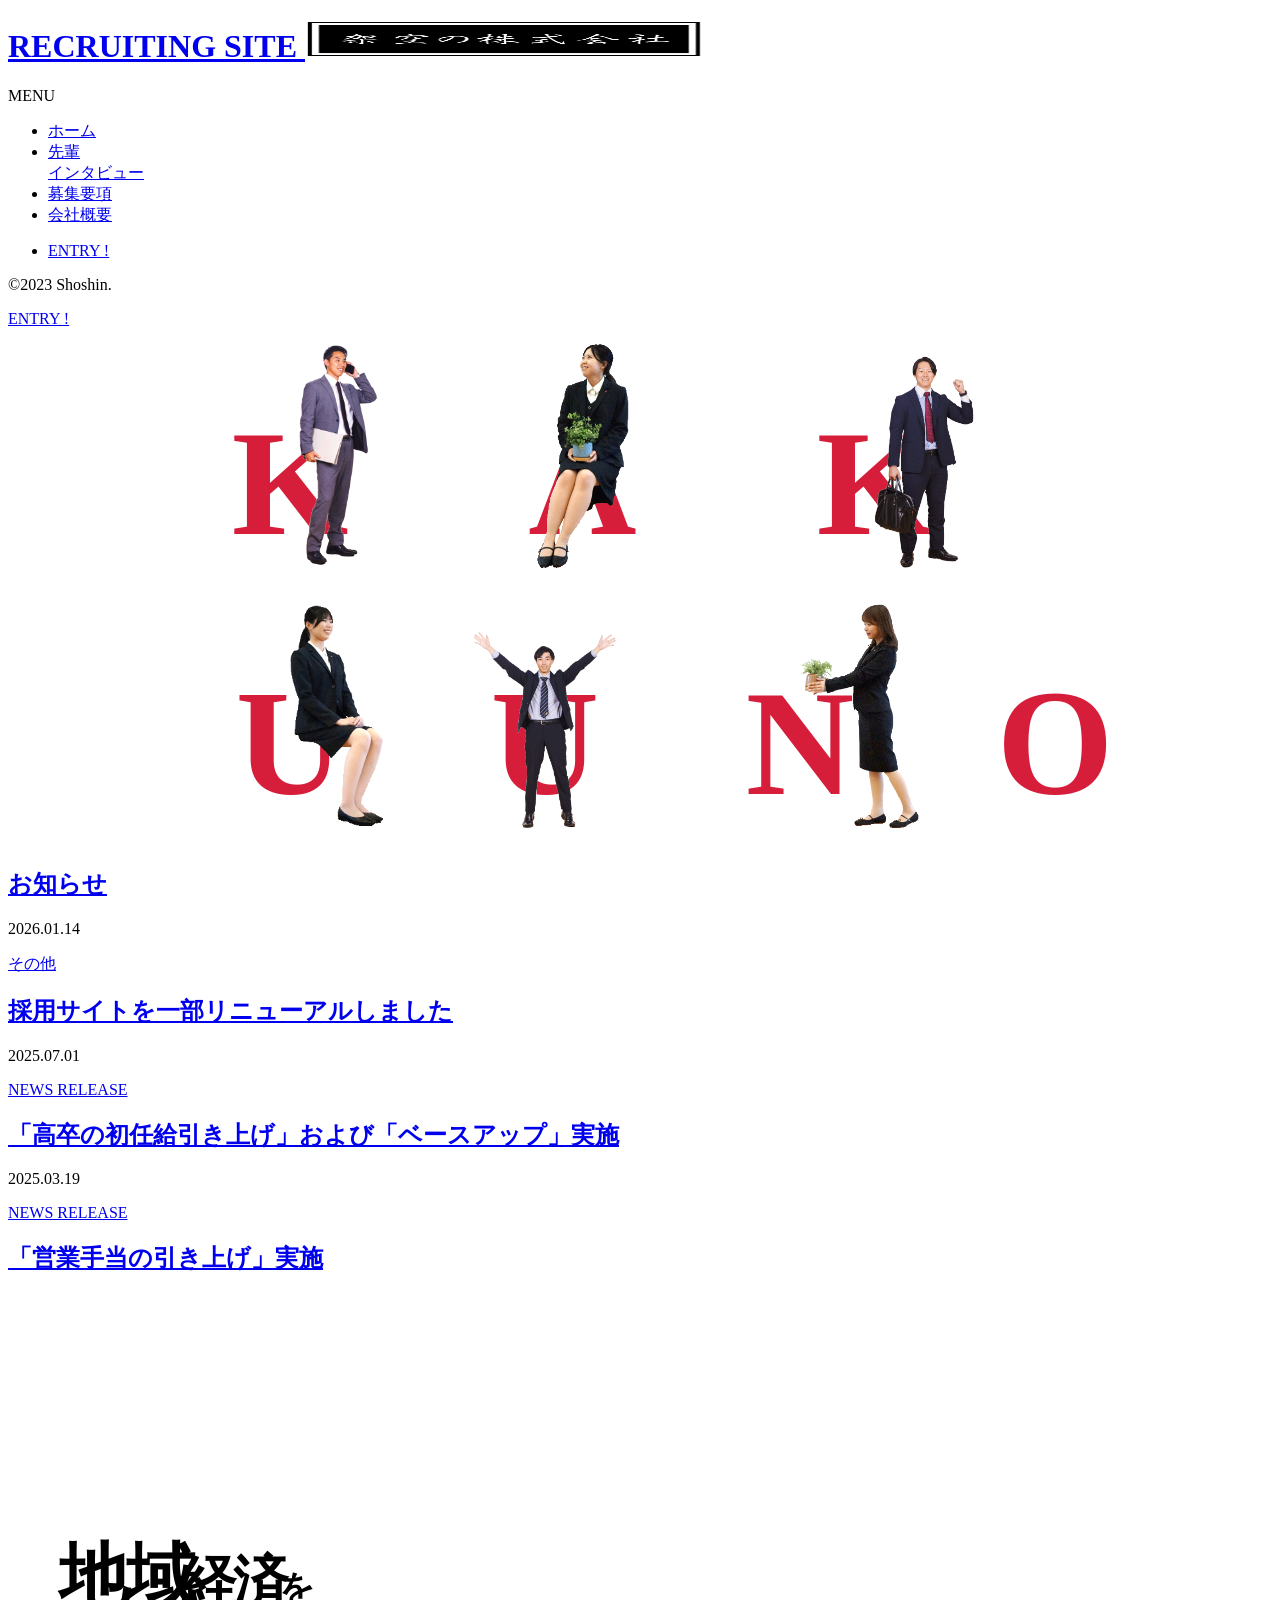
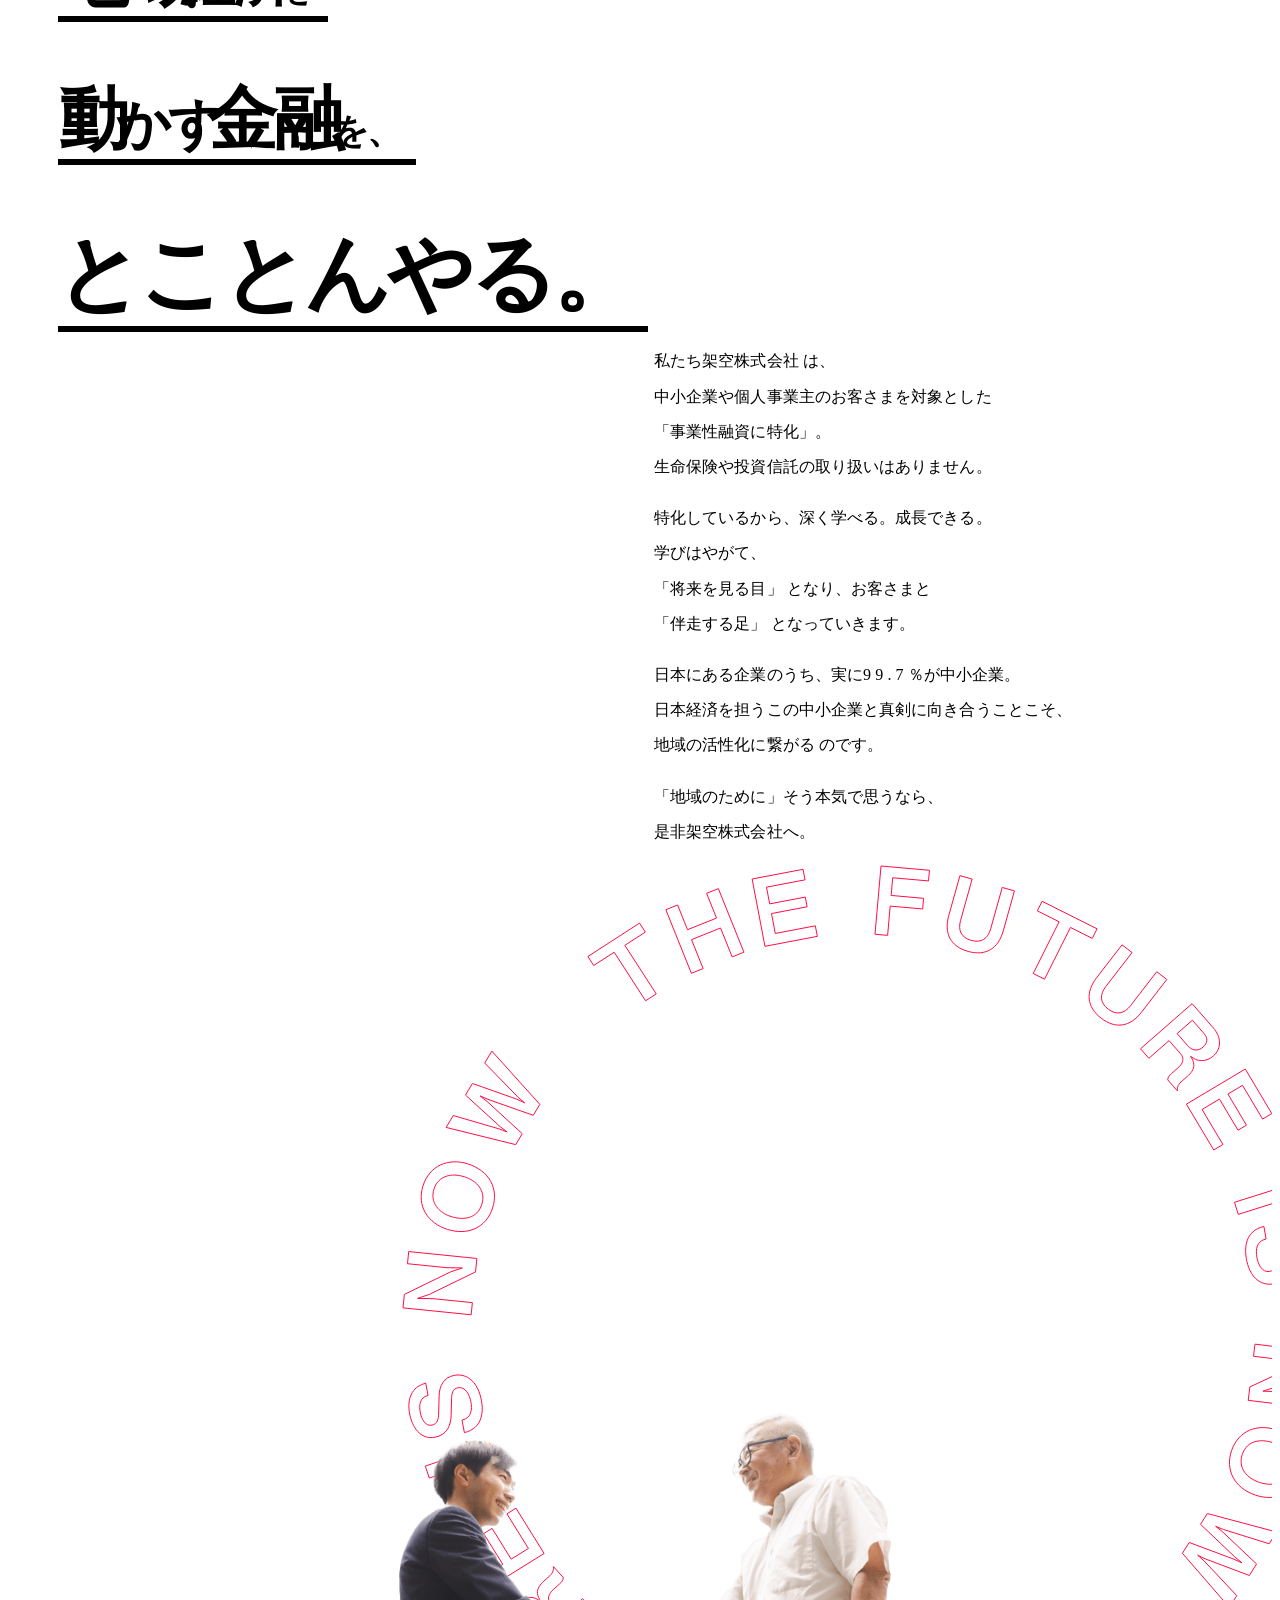
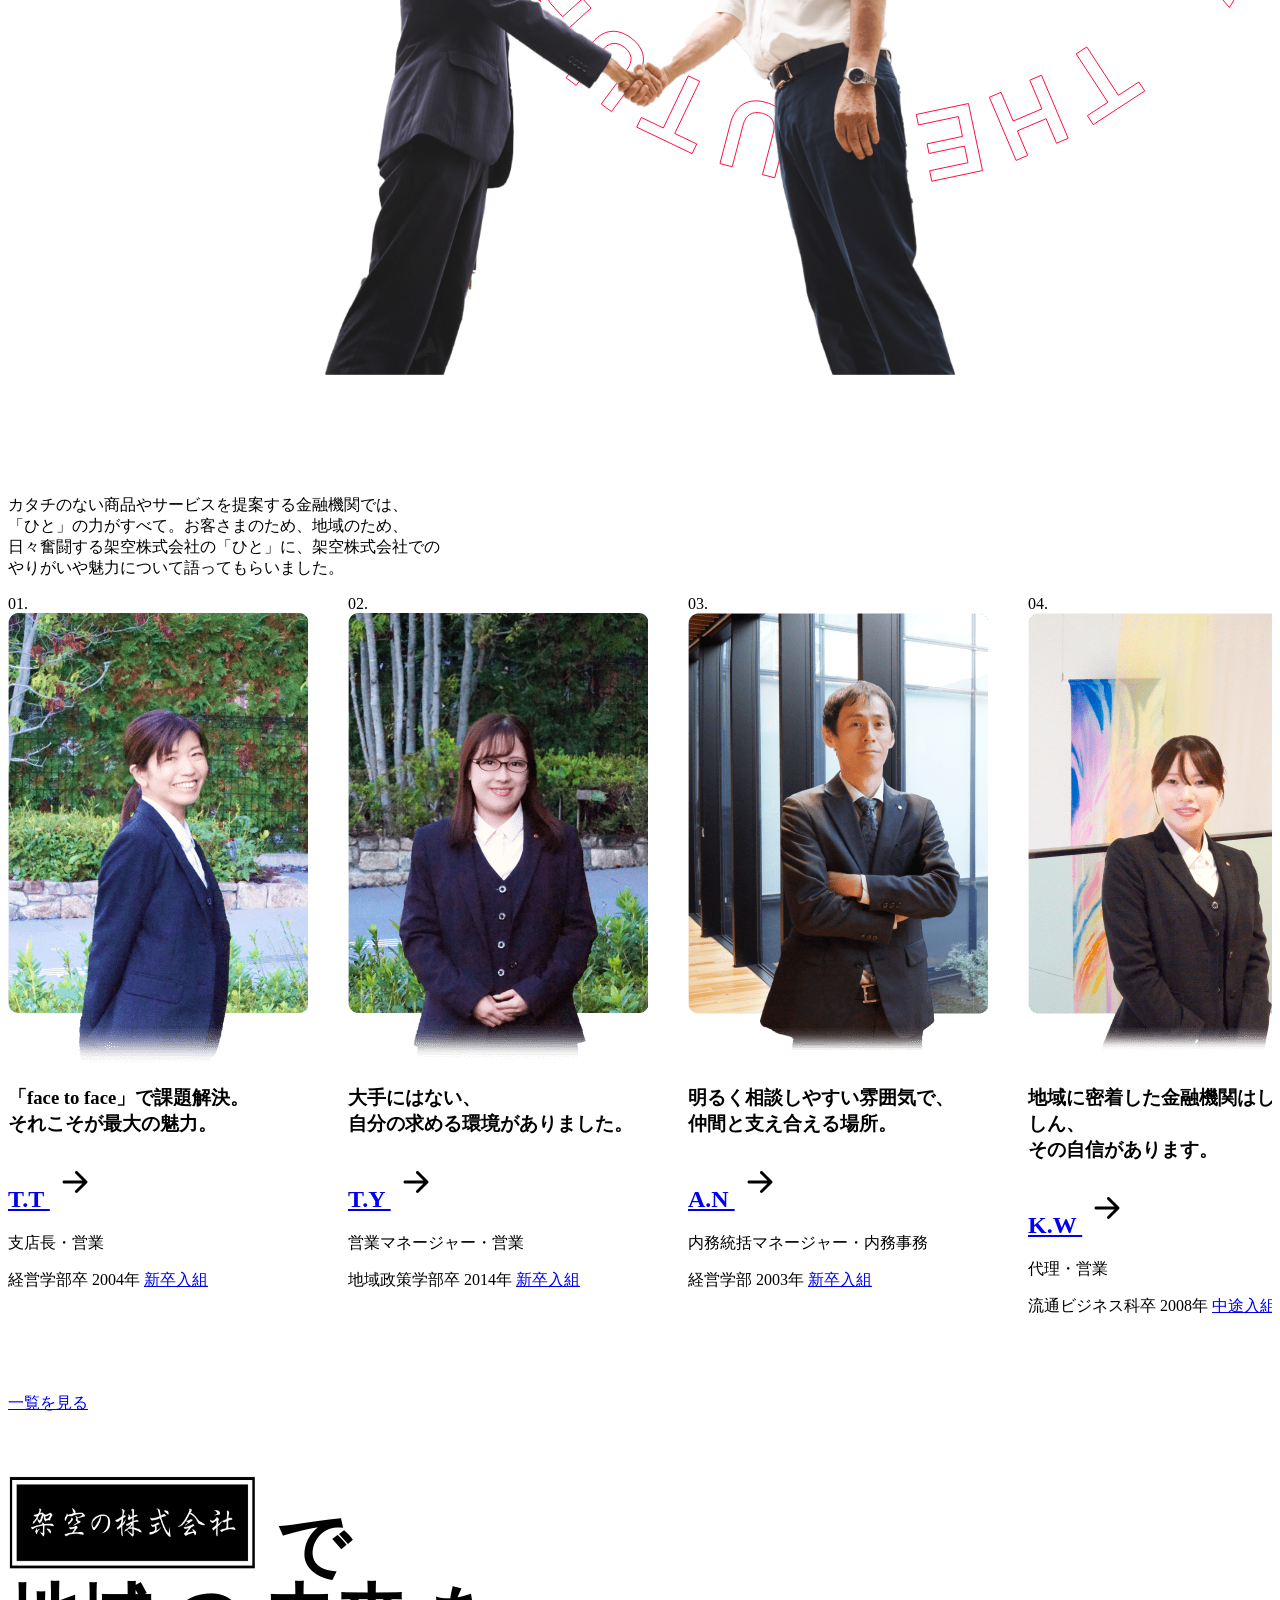
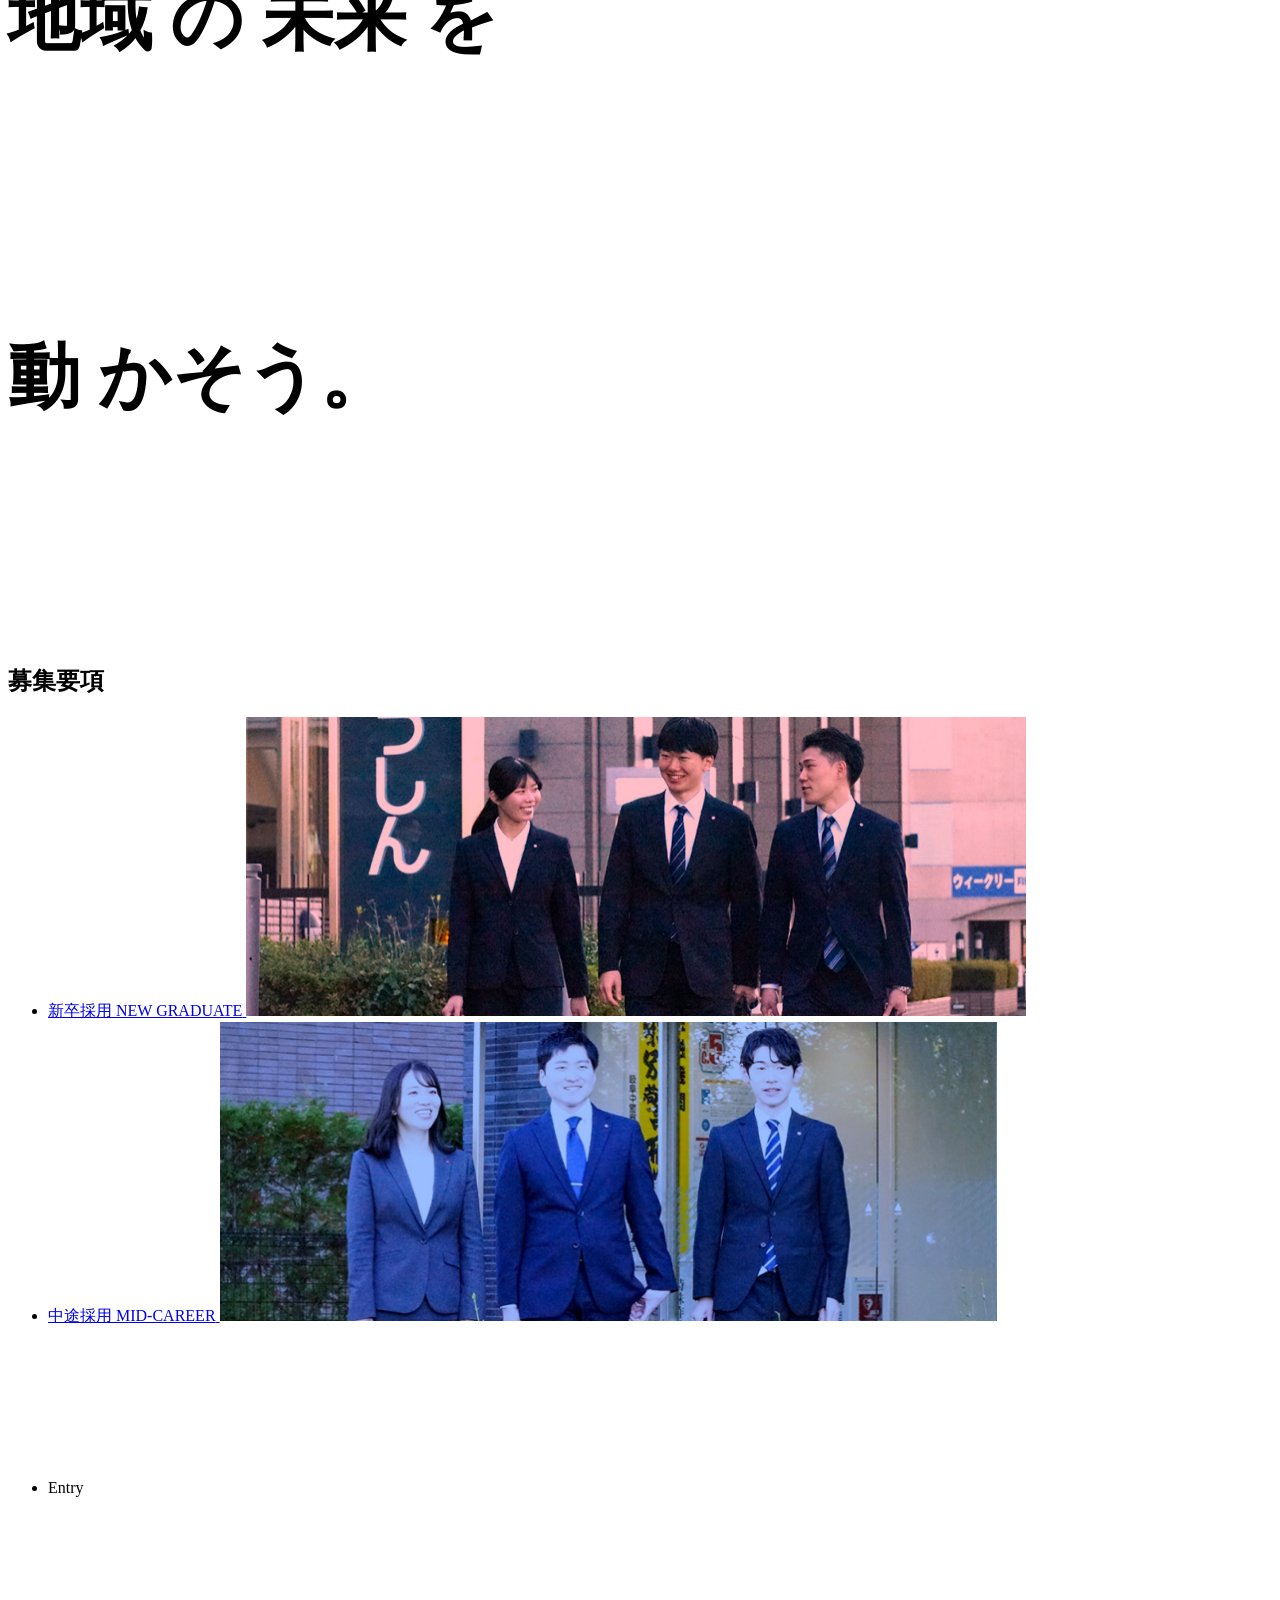
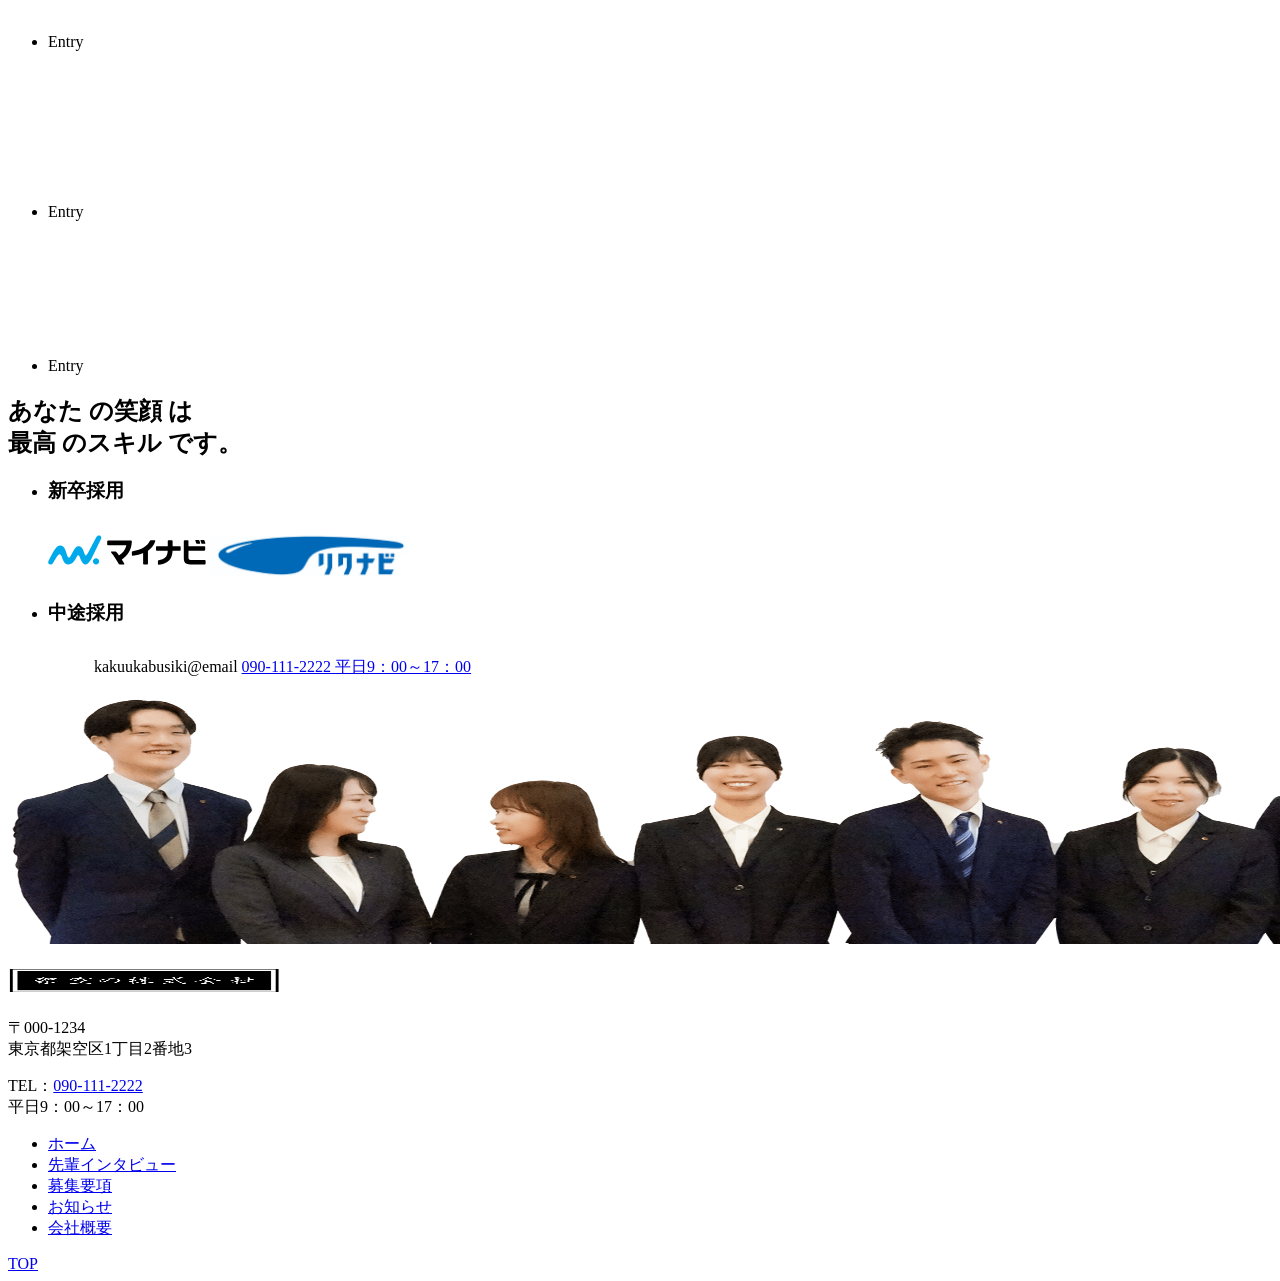
==== commit 24d50097: "Add files via upload" ====
--- a/index.html
+++ b/index.html
@@ -10,6 +10,113 @@
     <link rel="stylesheet" media="print" href="https://recruit.shoushin.co.jp/wp/wp-content/themes/standard_sass/css/print.css">
     <link rel="stylesheet" href="css/common.css">
     <link rel="stylesheet" href="js/index.js">
+    <style>
+        /* ===================================================
+   1. 古いGIF画像の設定を完全に無効化（強制リセット）
+   =================================================== */
+.hero [class*="hero--gif"] {
+  position: static !important;
+  transform: none !important;
+  margin: 0 !important;
+  display: block !important;
+}
+
+/* ===================================================
+   2. 全体の外枠（左の赤いバーを避ける設定）
+   =================================================== */
+.shoshin-container {
+  width: 100% !important;
+  max-width: 1100px !important;
+  margin: 0 auto !important;
+  padding-left: 140px !important; /* 左のメニューバーを絶対に踏まないための余白 */
+  padding-right: 40px !important;
+  box-sizing: border-box !important;
+}
+
+#recruit-main-visual {
+  display: flex !important;
+  flex-direction: column !important;
+  gap: 140px !important;           /* 1行目と2行目の上下の隙間 */
+  margin: 80px auto !important;
+  width: 100% !important;
+  position: relative !important;
+}
+
+/* 行の共通設定：裏での中央寄せ命令を拒否する */
+.visual-row {
+  display: block !important;       /* flexをやめてblockにし、絶対配置の基準にする */
+  position: relative !important;
+  width: 100% !important;
+  height: 120px !important;        /* 文字の高さ分のスペースを確保 */
+}
+.row-top { max-width: 650px !important; }
+.row-bottom { max-width: 850px !important; }
+
+/* ===================================================
+   3. 巨大な赤い文字の配置（％で強制的に左右に引き離す）
+   =================================================== */
+.v-char {
+  font-size: 150px !important;    /* 文字のサイズを最初の画像に合わせて巨大化 */
+  font-weight: 900 !important;
+  color: #D61E3B !important;
+  position: absolute !important;   /* 行の中で完全に位置を固定する */
+  top: 0 !important;
+  line-height: 1 !important;
+  display: inline-block !important;
+  width: 120px !important;
+  text-align: center !important;
+}
+
+/* --- 1行目（K A K）の位置指定 --- */
+.c-k1 { left: 0% !important; }
+.c-a  { left: 45% !important; }
+.c-k2 { left: 90% !important; }
+
+/* --- 2行目（U U I N O）の位置指定 --- */
+.c-u1 { left: 0% !important; }
+.c-u2 { left: 30% !important; }
+.c-n  { left: 60% !important; }
+.c-o  { left: 90% !important; }
+/* ===================================================
+   4. 人物の共通設定（文字の上に重ねる）
+   =================================================== */
+.v-person {
+  position: absolute !important;
+  bottom: -10px !important;
+  left: 50% !important;
+  transform: translateX(-50%) !important; /* 文字の真ん中足元に集める */
+  z-index: 10 !important;
+  width: max-content !important;
+}
+
+/* 人物のサイズ感を文字に合わせる */
+.v-person img {
+  height: 1.5em !important;
+  width: auto !important;
+  display: block !important;
+}
+
+/* ===================================================
+   5. 各人物のポーズに合わせたミリ単位の位置調整
+   =================================================== */
+/* 1行目 K：電話する男性（文字の左側に配置） */
+.vp-1 { bottom: 0; left: -50px; transform: none !important; z-index: 10 !important; }
+
+/* 1行目 A：植物を持って座る女性（文字の右下あたりに腰掛けさせる） */
+.vp-2 { bottom: 10px; left: 50%; transform: translateX(-50%); z-index: 10 !important; }
+
+/* 1行目 K：カバン持ちガッツポーズ男性（文字の右側に立たせる） */
+.vp-3 { bottom: 0; left: auto; right: -50px; transform: none !important; z-index: 10 !important; }
+
+/* 2行目 U（左）：植物を持って座る女性（文字の左下に重ねる） */
+.vp-4 { bottom: 10px; left: 0px; transform: none !important; z-index: 10 !important; }
+
+/* 2行目 U（右）：大の字ジャンプ男性（文字の真ん中に固定） */
+.vp-5 { bottom: 10px; left: 50%; transform: translateX(-50%); z-index: 10 !important; }
+
+/* 2行目 N：植物を渡す女性（Nの右側に大きくはみ出させてOに近づける） */
+.vp-6 { bottom: 0; left: auto; right: -70px; transform: none !important; z-index: 10 !important; }
+</style>
 </head>
 <body class="home bg-off_wh" id="top">
     <svg aria-hidden="true" style="position: absolute; width: 0; height: 0; overflow: hidden;" version="1.1" xmlns="http://www.w3.org/2000/svg" xmlns:xlink="http://www.w3.org/1999/xlink">
@@ -72,39 +179,34 @@
             <a href="#cta">ENTRY !</a>
         </div>
     </header>
-    <div class="container">
-        <main>
-            <div class="hero">
-                <h2 class="hero--ttl font-en fz-18 txt-ctr">
-                    <span>
-                        <span class="txt">NEW GRADUATE / MID-CAREER</span>
-                    </span>
-                    <span class="hero--recruitment"></span>
-                </h2>
-                <div class="shoshin-container">
-    <div id="lottie">
-        <div class="row row-1">
-            <span class="s1 s">K<span class="person person-p1"></span></span>
-            <span class="h1 h">A<span class="person person-p2"></span></span>
-            <span class="o">K<span class="person person-p3"></span></span>
+    <div class="shoshin-container">
+    <div id="recruit-main-visual">
+        <div class="visual-row row-top">
+            <span class="v-char c-k1">K
+                <span class="v-person vp-1"><img src="img/001.gif" alt="電話する男性"></span>
+            </span>
+            <span class="v-char c-a">A
+                <span class="v-person vp-2"><img src="img/002.gif" alt="座る女性"></span>
+            </span>
+            <span class="v-char c-k2">K
+                <span class="v-person vp-3"><img src="img/003.gif" alt="カバンを持つ男性"></span>
+            </span>
         </div>
         
-        <div class="row row-2">
-            <span class="s2 s">U<span class="person person-p4"></span></span>
-            <span class="h2 h">U<span class="person person-p5"></span></span>
-            <span class="i">N</span>
-            <span class="n">O<span class="person person-p6"></span></span>
+        <div class="visual-row row-bottom">
+            <span class="v-char c-u1">U
+                <span class="v-person vp-4"><img src="img/004.gif" alt="座る女性2"></span>
+            </span>
+            <span class="v-char c-u2">U
+                <span class="v-person vp-5"><img src="img/005.gif" alt="ジャンプする男性"></span>
+            </span>
+            <span class="v-char c-n">N
+                <span class="v-person vp-6"><img src="img/006.gif" alt="植物を渡す女性"></span>
+            </span>
+            <span class="v-char c-o">O</span>
         </div>
     </div>
 </div>
-                <img src="img/装飾.png" alt="植物" width="127" height="303" class="hero--img">
-                <img src="img/001.gif" alt="人物1" width="187" height="467" class="hero--gif01 hero--gif">
-                <img src="img/002.gif" alt="人物2" width="140" height="329" class="hero--gif02 hero--gif">
-                <img src="img/003.gif" alt="人物3" width="251" height="455" class="hero--gif03 hero--gif">
-                <img src="img/004.gif" alt="人物4" width="170" height="330" class="hero--gif04 hero--gif">
-                <img src="img/005.gif" alt="人物5" width="337" height="533" class="hero--gif05 hero--gif">
-                <img src="img/006.gif" alt="人物6" width="208" height="411" class="hero--gif06 hero--gif">
-            </div>
             <!-- .hero -->
             <div class="hero--bg"></div>
             <div id="wrapper">
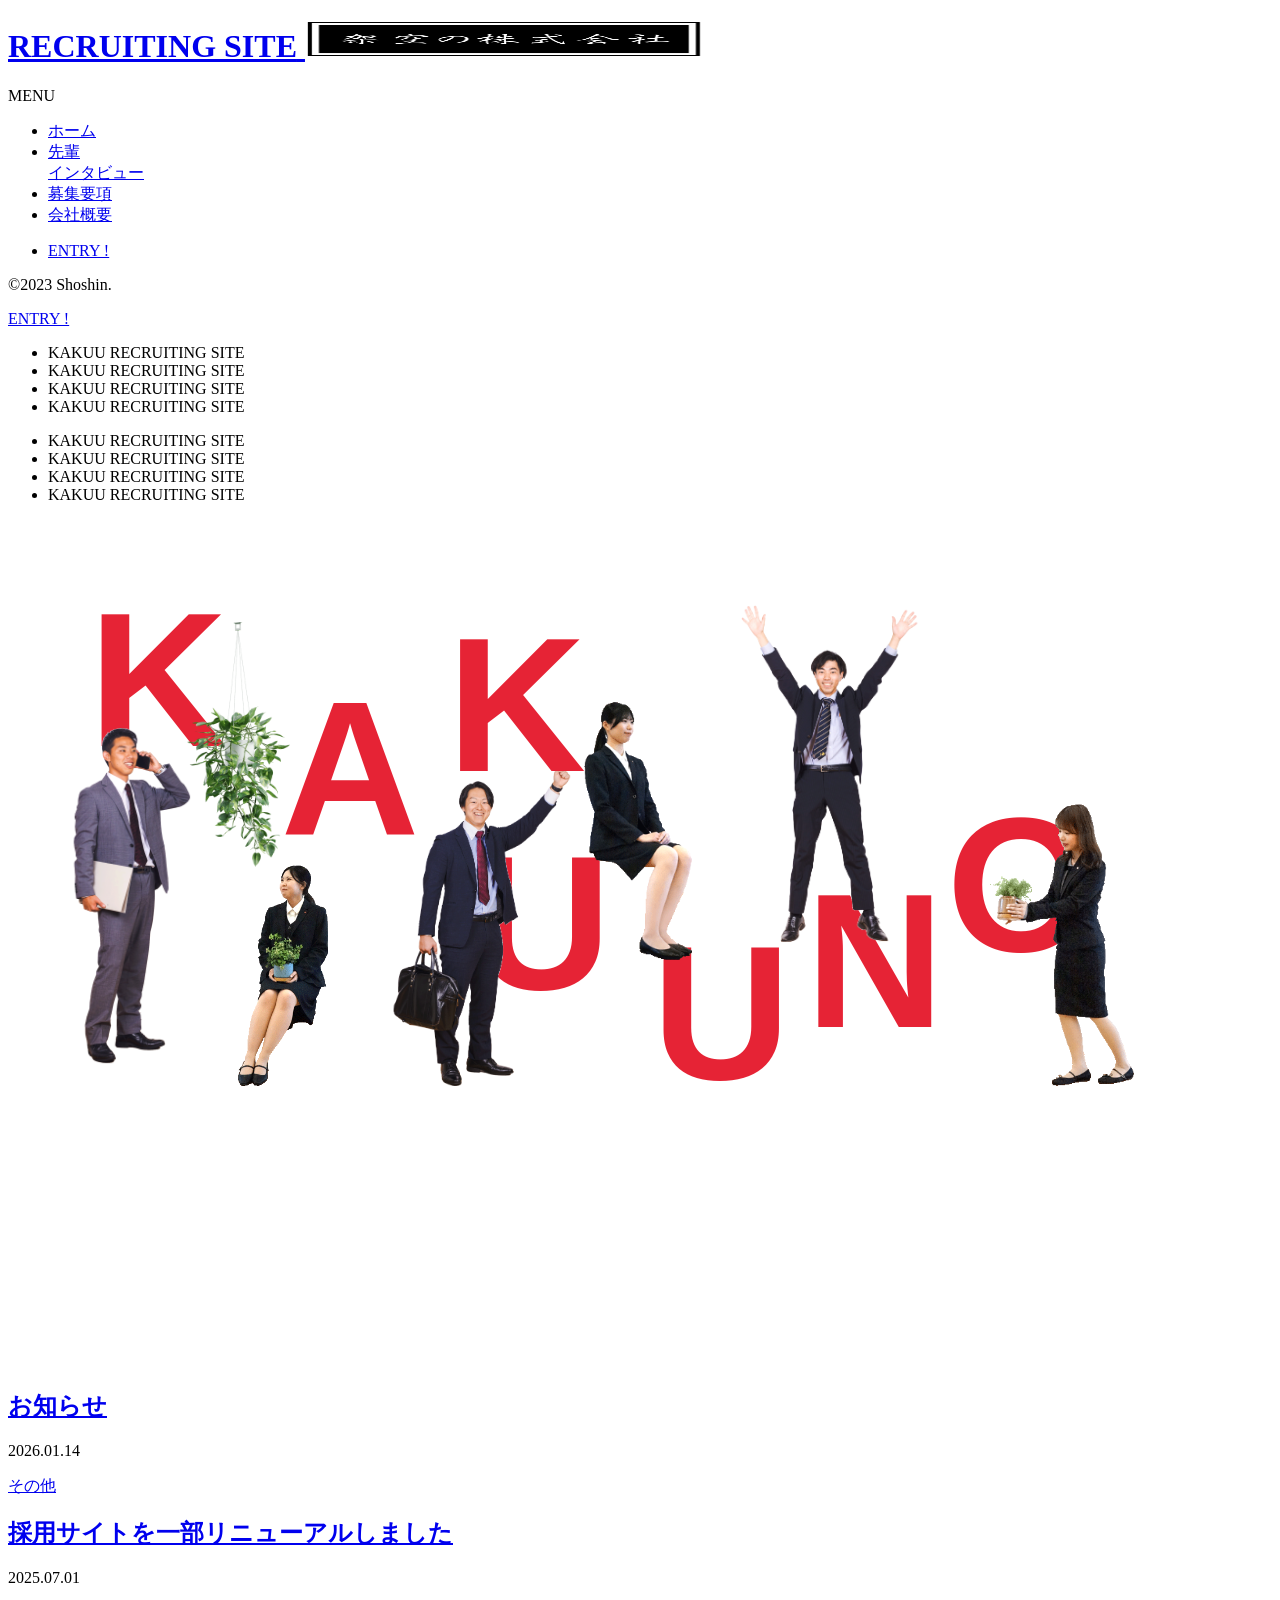
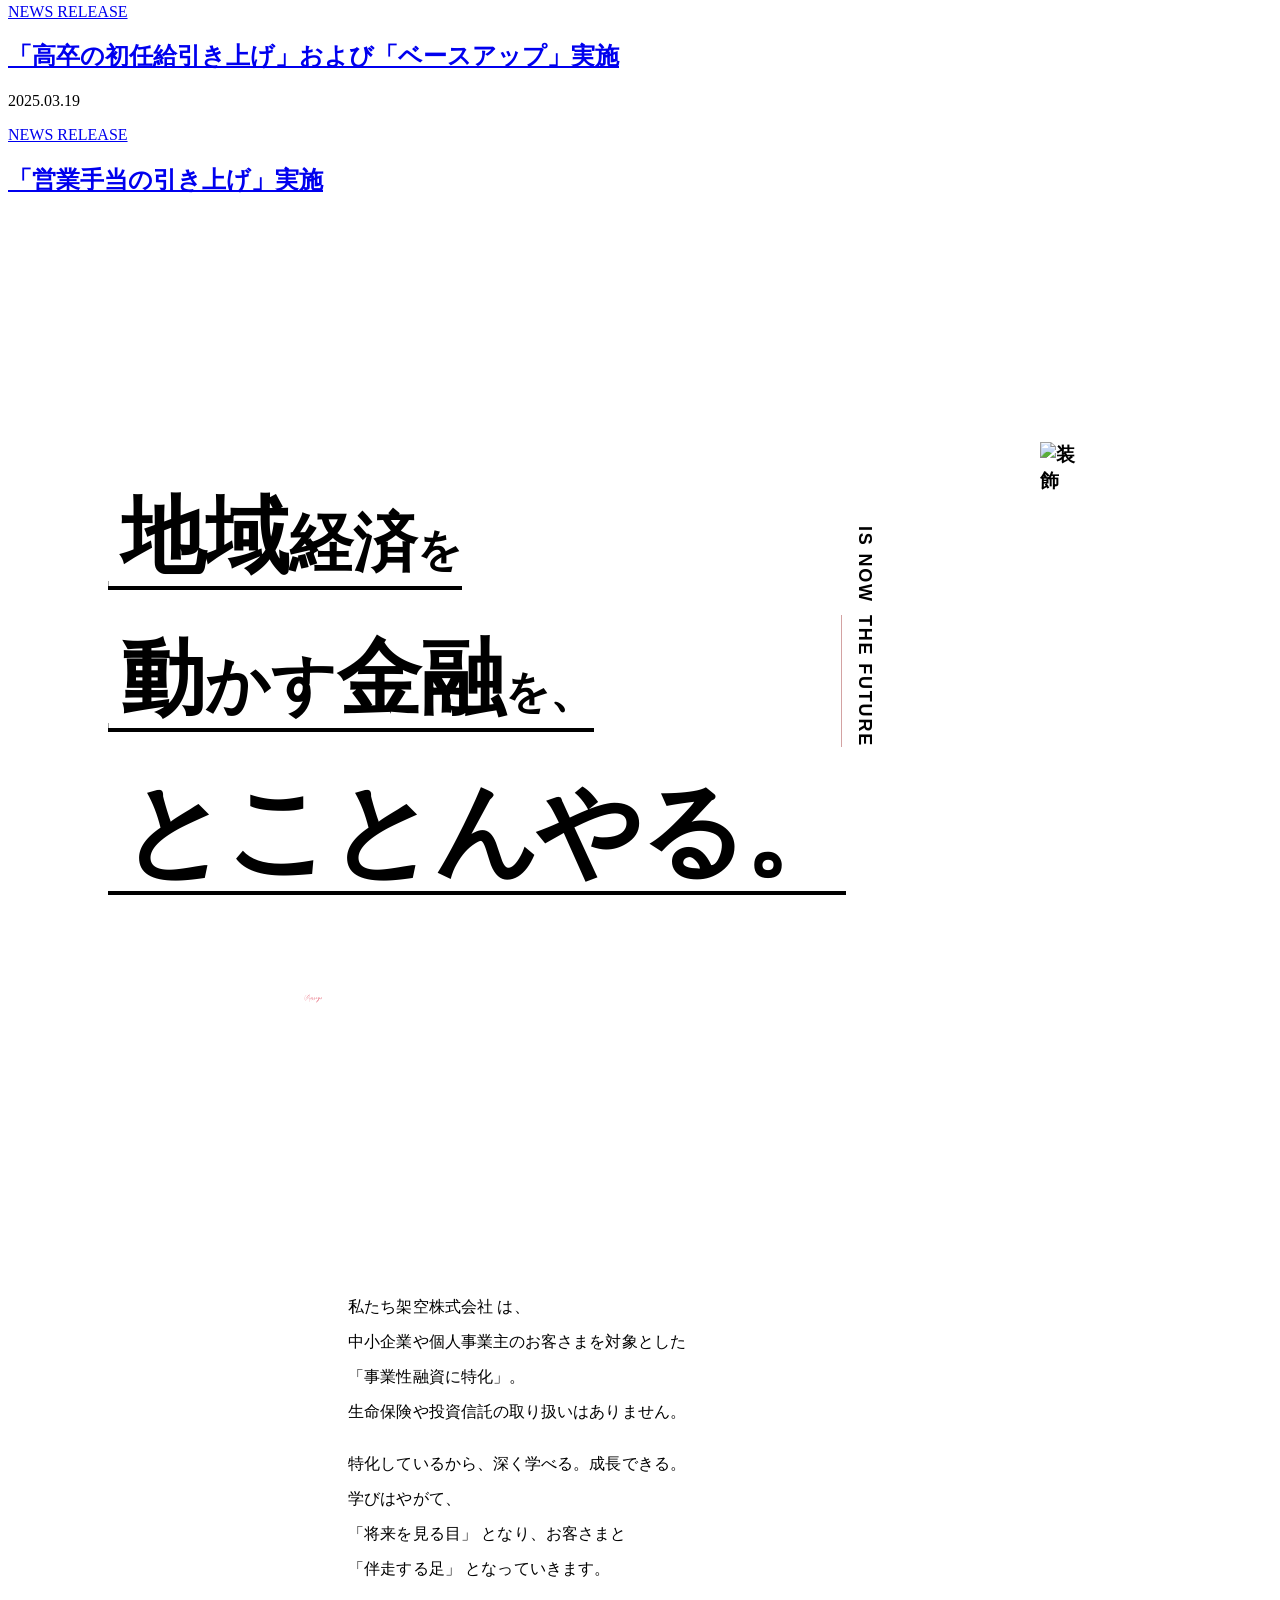
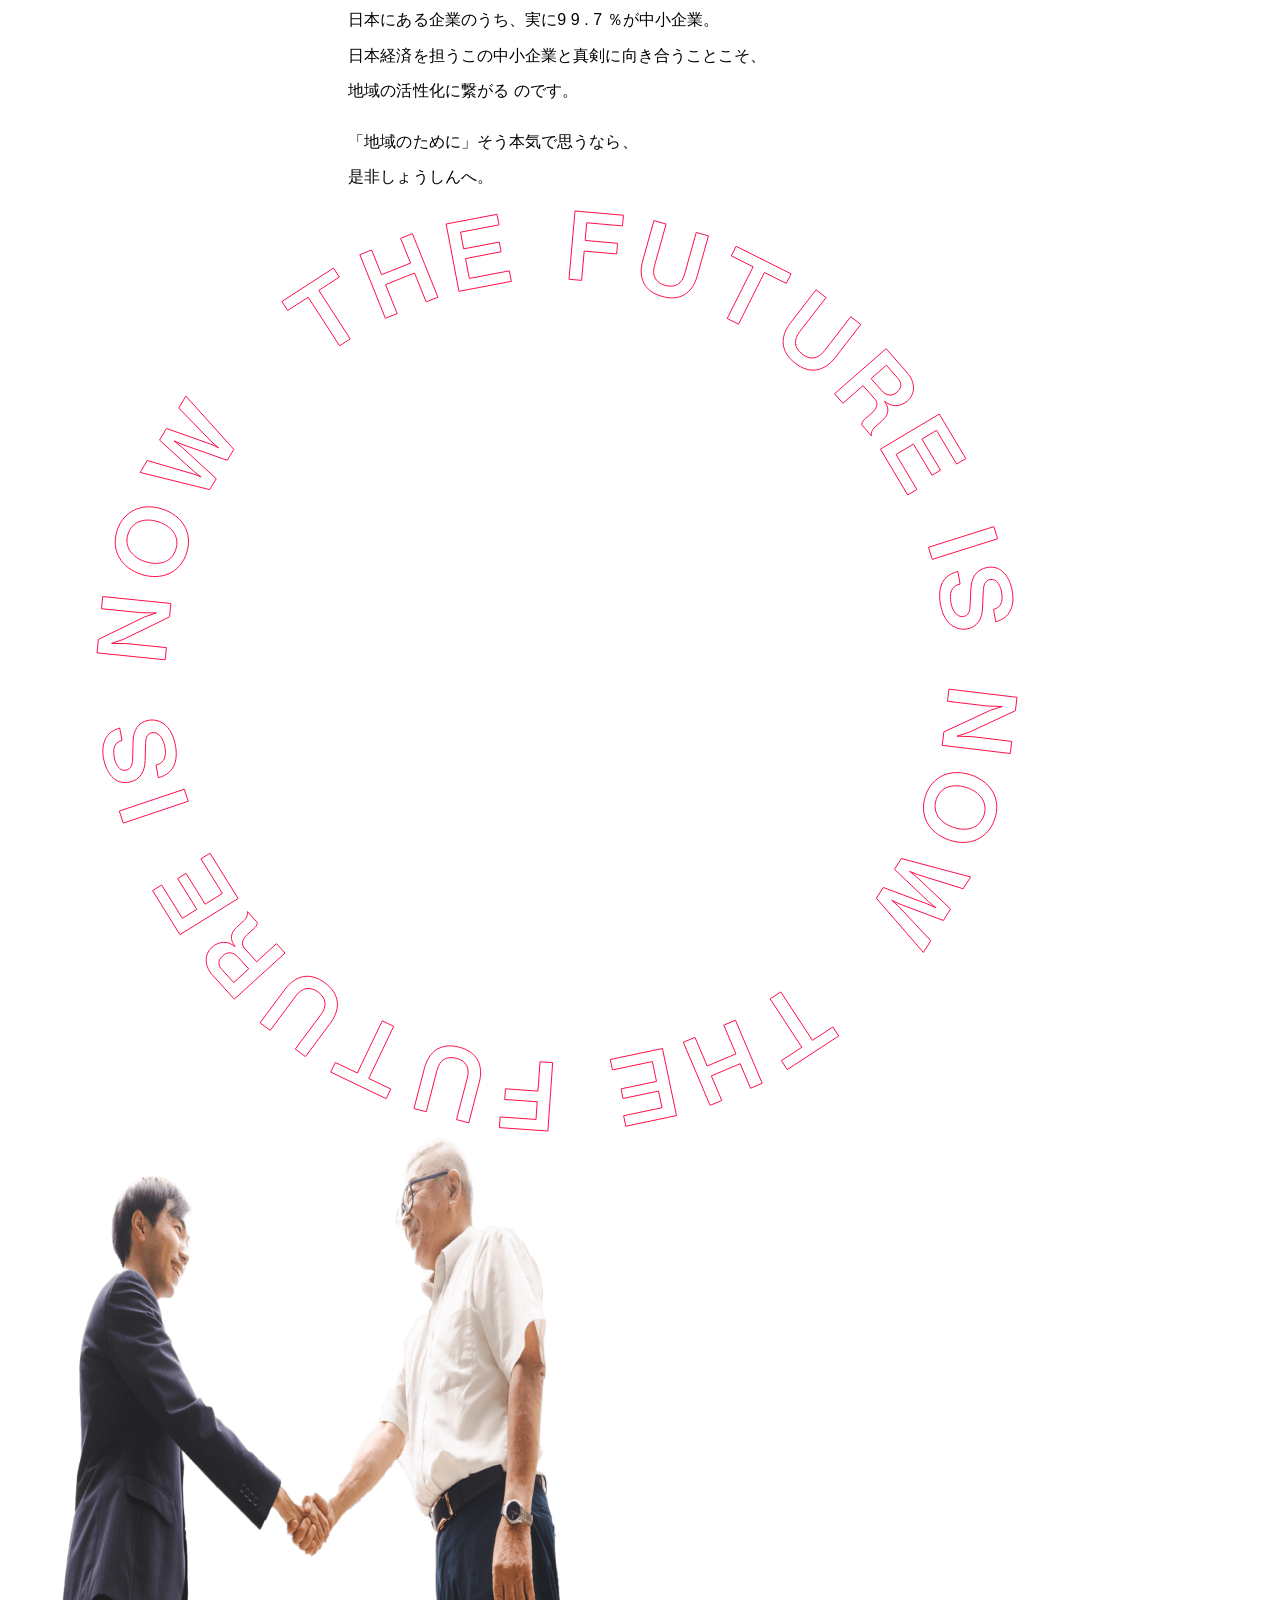
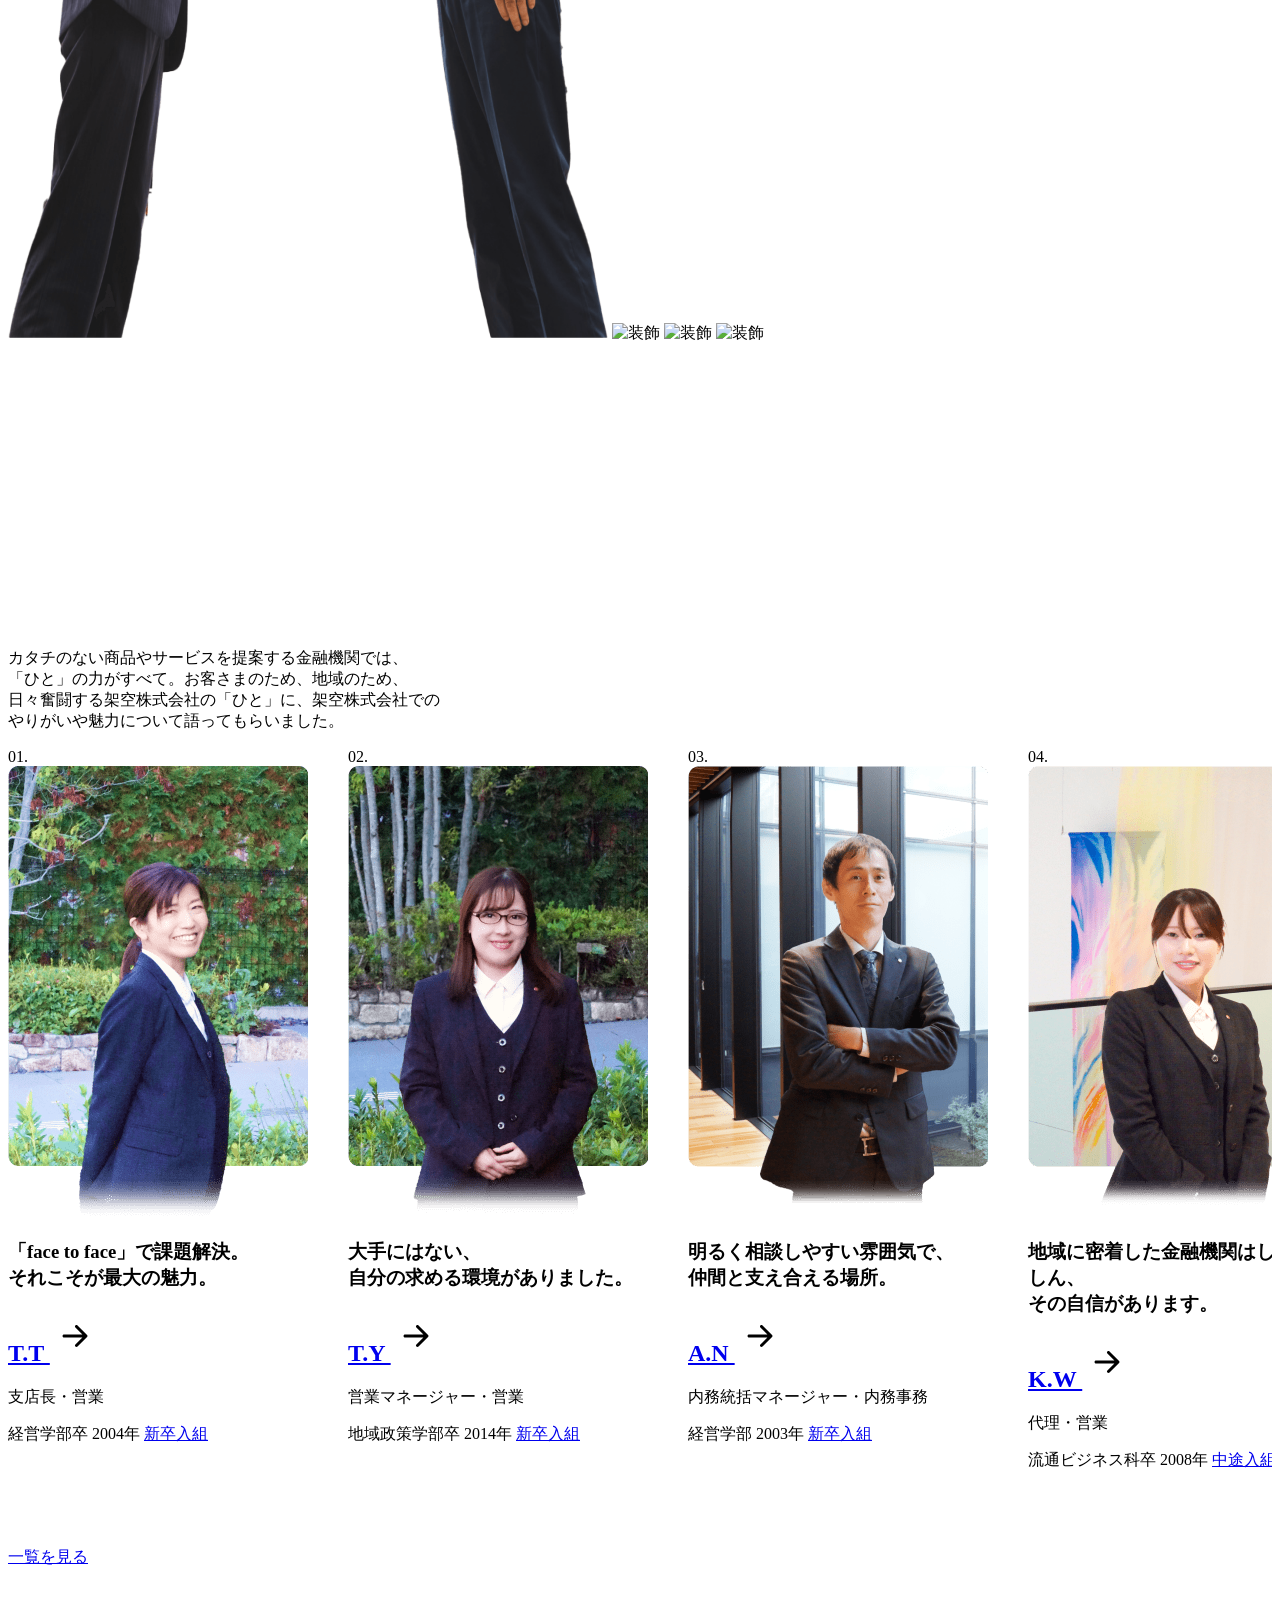
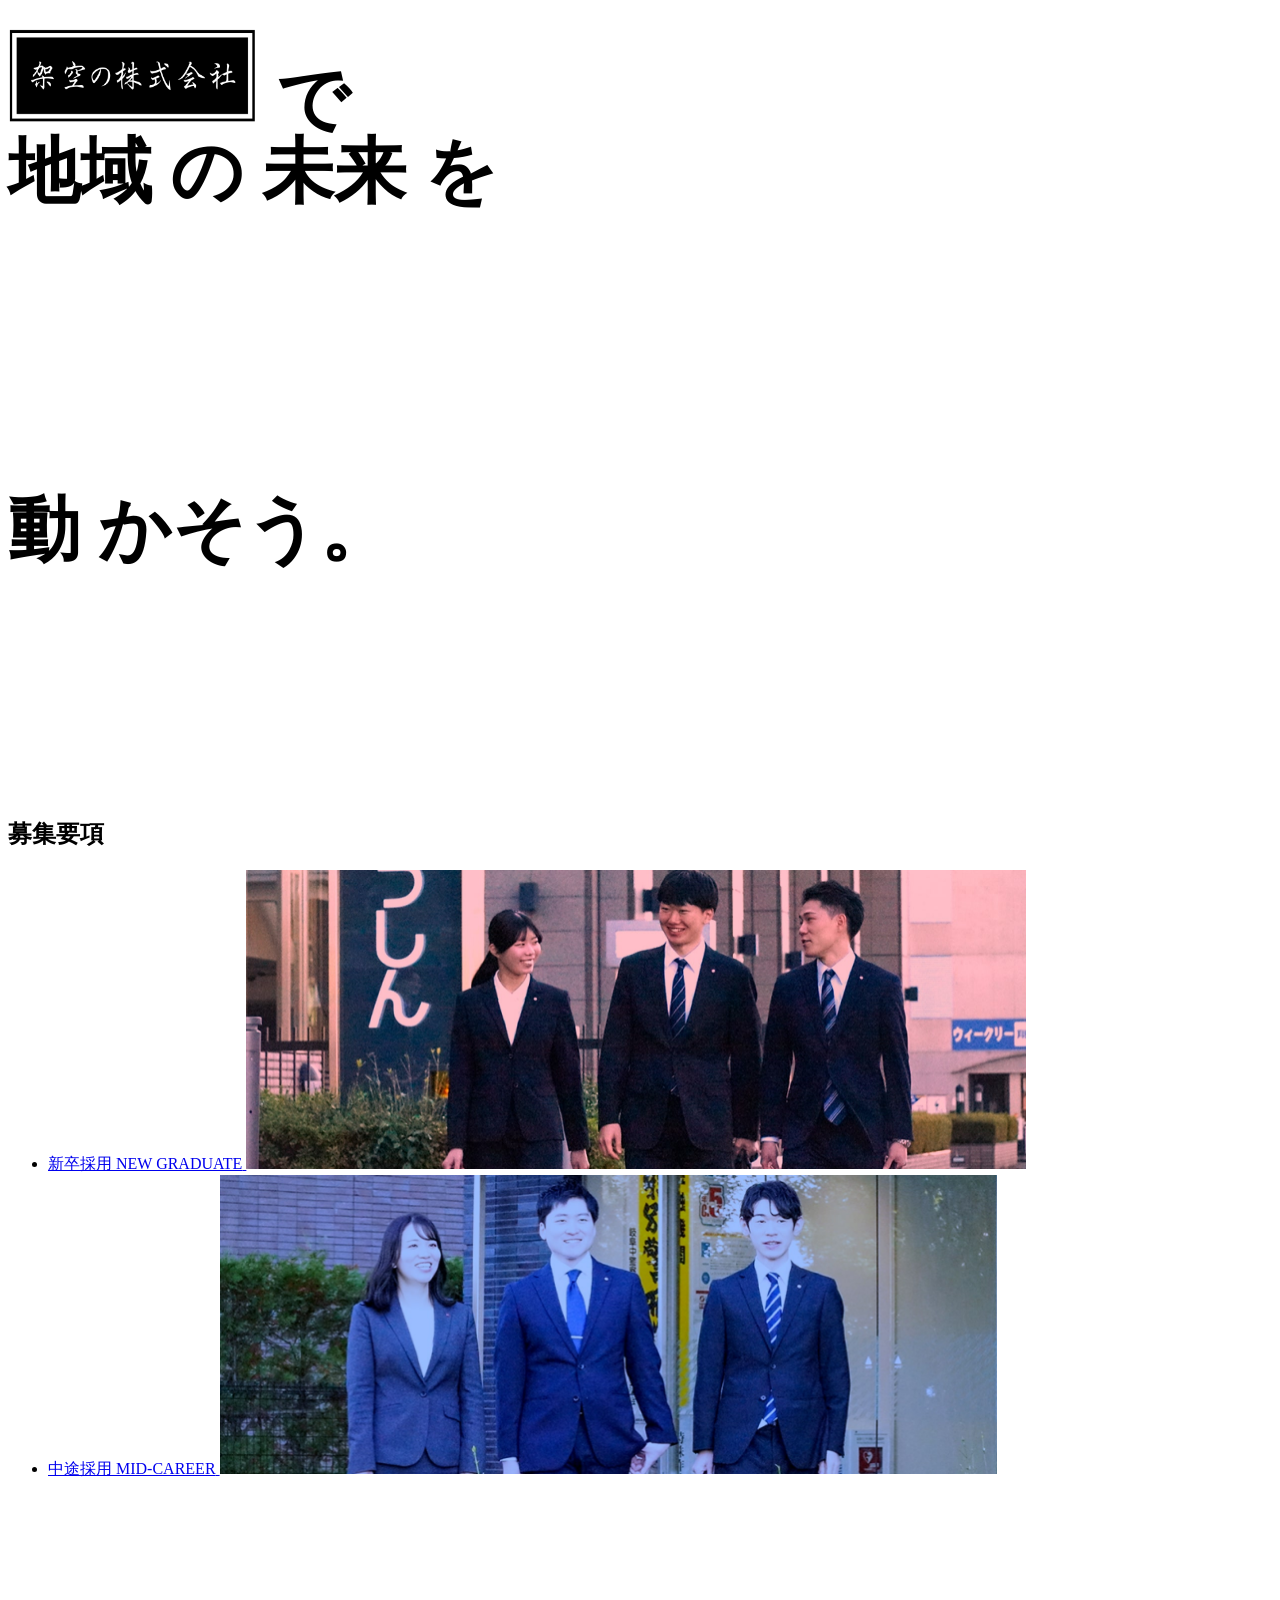
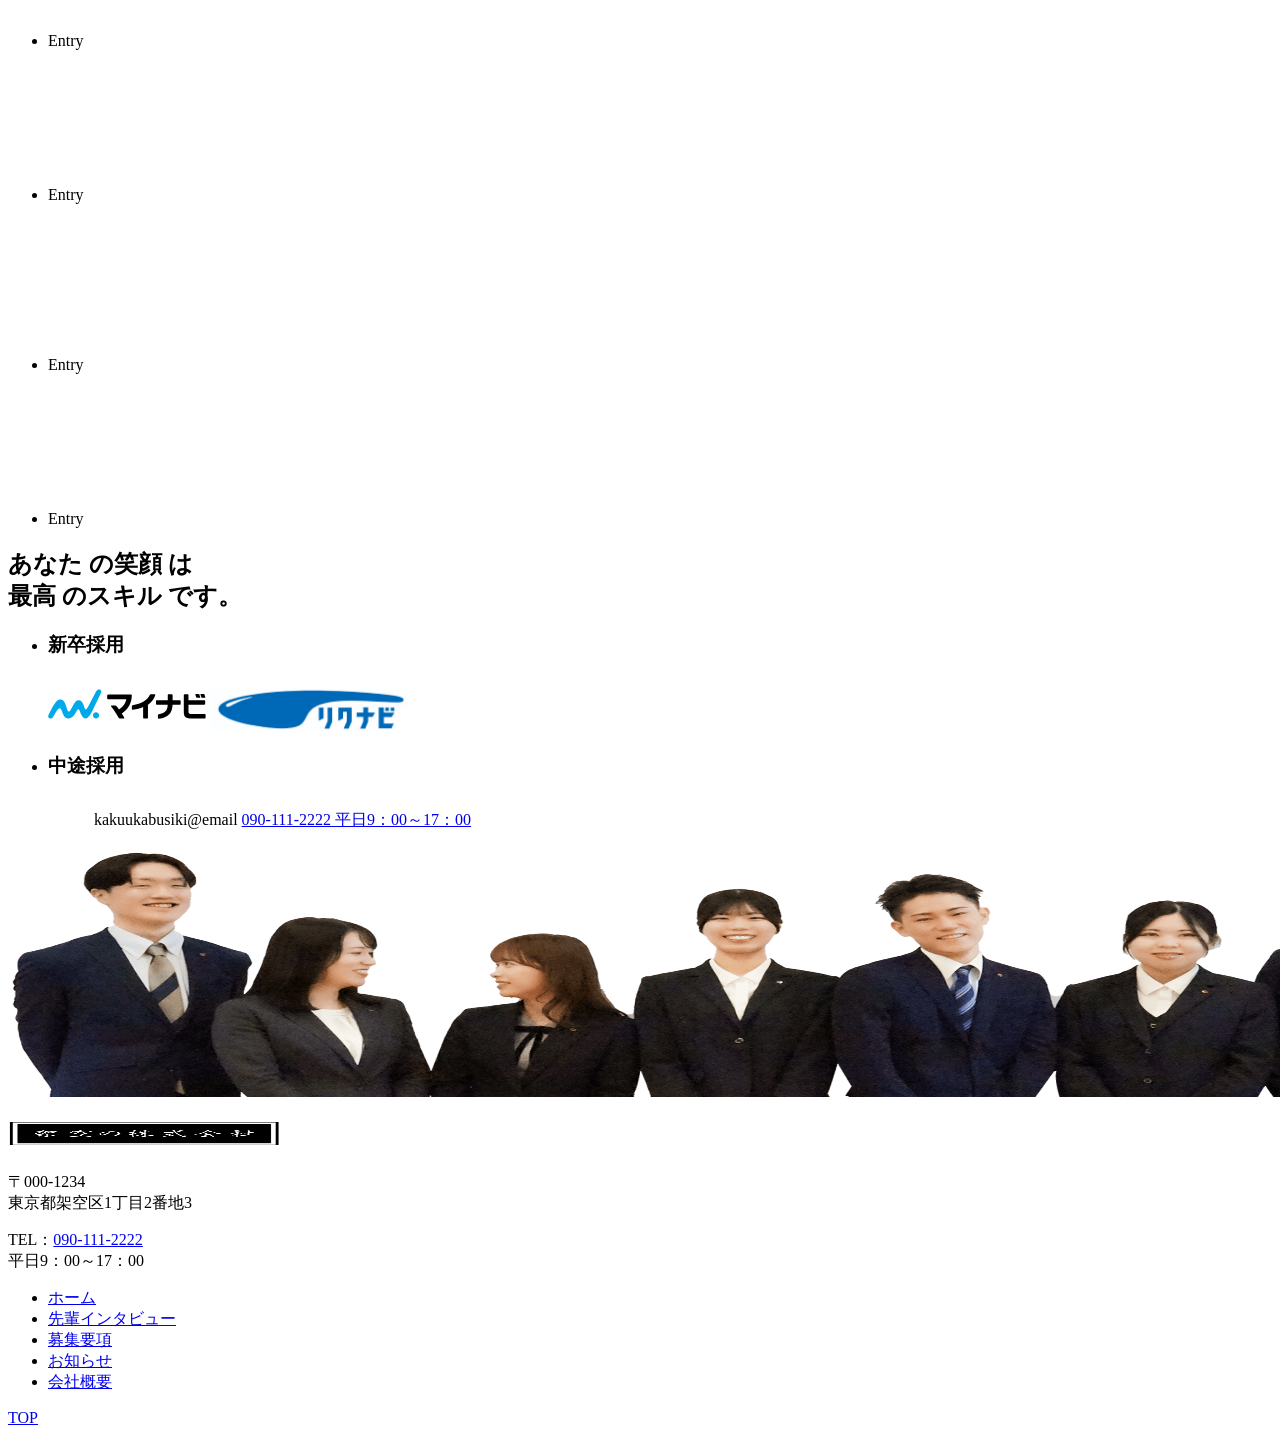
==== commit 1d7f9675: "Add files via upload" ====
--- a/index.html
+++ b/index.html
@@ -10,120 +10,11 @@
     <link rel="stylesheet" media="print" href="https://recruit.shoushin.co.jp/wp/wp-content/themes/standard_sass/css/print.css">
     <link rel="stylesheet" href="css/common.css">
     <link rel="stylesheet" href="js/index.js">
-    <style>
-        /* ===================================================
-   1. 古いGIF画像の設定を完全に無効化（強制リセット）
-   =================================================== */
-.hero [class*="hero--gif"] {
-  position: static !important;
-  transform: none !important;
-  margin: 0 !important;
-  display: block !important;
-}
-
-/* ===================================================
-   2. 全体の外枠（左の赤いバーを避ける設定）
-   =================================================== */
-.shoshin-container {
-  width: 100% !important;
-  max-width: 1100px !important;
-  margin: 0 auto !important;
-  padding-left: 140px !important; /* 左のメニューバーを絶対に踏まないための余白 */
-  padding-right: 40px !important;
-  box-sizing: border-box !important;
-}
-
-#recruit-main-visual {
-  display: flex !important;
-  flex-direction: column !important;
-  gap: 140px !important;           /* 1行目と2行目の上下の隙間 */
-  margin: 80px auto !important;
-  width: 100% !important;
-  position: relative !important;
-}
-
-/* 行の共通設定：裏での中央寄せ命令を拒否する */
-.visual-row {
-  display: block !important;       /* flexをやめてblockにし、絶対配置の基準にする */
-  position: relative !important;
-  width: 100% !important;
-  height: 120px !important;        /* 文字の高さ分のスペースを確保 */
-}
-.row-top { max-width: 650px !important; }
-.row-bottom { max-width: 850px !important; }
-
-/* ===================================================
-   3. 巨大な赤い文字の配置（％で強制的に左右に引き離す）
-   =================================================== */
-.v-char {
-  font-size: 150px !important;    /* 文字のサイズを最初の画像に合わせて巨大化 */
-  font-weight: 900 !important;
-  color: #D61E3B !important;
-  position: absolute !important;   /* 行の中で完全に位置を固定する */
-  top: 0 !important;
-  line-height: 1 !important;
-  display: inline-block !important;
-  width: 120px !important;
-  text-align: center !important;
-}
-
-/* --- 1行目（K A K）の位置指定 --- */
-.c-k1 { left: 0% !important; }
-.c-a  { left: 45% !important; }
-.c-k2 { left: 90% !important; }
-
-/* --- 2行目（U U I N O）の位置指定 --- */
-.c-u1 { left: 0% !important; }
-.c-u2 { left: 30% !important; }
-.c-n  { left: 60% !important; }
-.c-o  { left: 90% !important; }
-/* ===================================================
-   4. 人物の共通設定（文字の上に重ねる）
-   =================================================== */
-.v-person {
-  position: absolute !important;
-  bottom: -10px !important;
-  left: 50% !important;
-  transform: translateX(-50%) !important; /* 文字の真ん中足元に集める */
-  z-index: 10 !important;
-  width: max-content !important;
-}
-
-/* 人物のサイズ感を文字に合わせる */
-.v-person img {
-  height: 1.5em !important;
-  width: auto !important;
-  display: block !important;
-}
-
-/* ===================================================
-   5. 各人物のポーズに合わせたミリ単位の位置調整
-   =================================================== */
-/* 1行目 K：電話する男性（文字の左側に配置） */
-.vp-1 { bottom: 0; left: -50px; transform: none !important; z-index: 10 !important; }
-
-/* 1行目 A：植物を持って座る女性（文字の右下あたりに腰掛けさせる） */
-.vp-2 { bottom: 10px; left: 50%; transform: translateX(-50%); z-index: 10 !important; }
-
-/* 1行目 K：カバン持ちガッツポーズ男性（文字の右側に立たせる） */
-.vp-3 { bottom: 0; left: auto; right: -50px; transform: none !important; z-index: 10 !important; }
-
-/* 2行目 U（左）：植物を持って座る女性（文字の左下に重ねる） */
-.vp-4 { bottom: 10px; left: 0px; transform: none !important; z-index: 10 !important; }
-
-/* 2行目 U（右）：大の字ジャンプ男性（文字の真ん中に固定） */
-.vp-5 { bottom: 10px; left: 50%; transform: translateX(-50%); z-index: 10 !important; }
-
-/* 2行目 N：植物を渡す女性（Nの右側に大きくはみ出させてOに近づける） */
-.vp-6 { bottom: 0; left: auto; right: -70px; transform: none !important; z-index: 10 !important; }
-</style>
 </head>
 <body class="home bg-off_wh" id="top">
-    <svg aria-hidden="true" style="position: absolute; width: 0; height: 0; overflow: hidden;" version="1.1" xmlns="http://www.w3.org/2000/svg" xmlns:xlink="http://www.w3.org/1999/xlink">
-    </svg>
     <header class="header">
         <h1 class="header--logo">
-            <a href="#">
+            <a href="/">
                 <span class="font-en fz-18">RECRUITING SITE</span>
                 <img width="400" height="36" src="img/image.png" class="" alt="架空株式会社 採用サイト｜地元の事業者を応援する金融機関" decoding="async"/>
             </a>
@@ -179,34 +70,70 @@
             <a href="#cta">ENTRY !</a>
         </div>
     </header>
-    <div class="shoshin-container">
-    <div id="recruit-main-visual">
-        <div class="visual-row row-top">
-            <span class="v-char c-k1">K
-                <span class="v-person vp-1"><img src="img/001.gif" alt="電話する男性"></span>
-            </span>
-            <span class="v-char c-a">A
-                <span class="v-person vp-2"><img src="img/002.gif" alt="座る女性"></span>
-            </span>
-            <span class="v-char c-k2">K
-                <span class="v-person vp-3"><img src="img/003.gif" alt="カバンを持つ男性"></span>
-            </span>
-        </div>
-        
-        <div class="visual-row row-bottom">
-            <span class="v-char c-u1">U
-                <span class="v-person vp-4"><img src="img/004.gif" alt="座る女性2"></span>
-            </span>
-            <span class="v-char c-u2">U
-                <span class="v-person vp-5"><img src="img/005.gif" alt="ジャンプする男性"></span>
-            </span>
-            <span class="v-char c-n">N
-                <span class="v-person vp-6"><img src="img/006.gif" alt="植物を渡す女性"></span>
-            </span>
-            <span class="v-char c-o">O</span>
-        </div>
+    <div class="deco-frame loop font-en fz-18">
+        <ul>
+            <li class="txt">
+                <span>KAKUU</span>
+                RECRUITING SITE
+            </li>
+            <li class="txt">
+                <span>KAKUU</span>
+                RECRUITING SITE
+            </li>
+            <li class="txt">
+                <span>KAKUU</span>
+                RECRUITING SITE
+            </li>
+            <li class="txt">
+                <span>KAKUU</span>
+                RECRUITING SITE
+            </li>
+        </ul>
+        <ul>
+            <li class="txt">
+                <span>KAKUU</span>
+                RECRUITING SITE
+            </li>
+            <li class="txt">
+                <span>KAKUU</span>
+                RECRUITING SITE
+            </li>
+            <li class="txt">
+                <span>KAKUU</span>
+                RECRUITING SITE
+            </li>
+            <li class="txt">
+                <span>KAKUU</span>
+                RECRUITING SITE
+            </li>
+        </ul>
     </div>
-</div>
+    <div class="container">
+        <main>
+            <div class="hero">
+                <h2 class="hero--ttl font-en fz-18 txt-ctr">
+                    <span>
+                        <span class="txt">NEW GRADUATE / MID-CAREER</span>
+                    </span>
+                    <span class="hero--recruitment"></span>
+                </h2>
+                <div id="shoshin-wave-letters">
+    　　　　　　　　　<span class="K">K</span>
+    　　　　　　　　　<span class="A">A</span>
+    　　　　　　　　　<span class="K2">K</span>
+    　　　　　　　　　<span class="U">U</span>
+    　　　　　　　　　<span class="U2">U</span>
+    　　　　　　　　　<span class="N">N</span>
+    　　　　　　　　　<span class="O">O</span>
+　　　　　　　　　</div>
+                <img src="img/装飾.png" alt="植物" width="127" height="303" class="hero--img">
+                <img src="img/001.gif" alt="人物1" width="187" height="467" class="hero--gif01 hero--gif">
+                <img src="img/002.gif" alt="人物2" width="140" height="329" class="hero--gif02 hero--gif">
+                <img src="img/003.gif" alt="人物3" width="251" height="455" class="hero--gif03 hero--gif">
+                <img src="img/004.gif" alt="人物4" width="170" height="330" class="hero--gif04 hero--gif">
+                <img src="img/005.gif" alt="人物5" width="337" height="533" class="hero--gif05 hero--gif">
+                <img src="img/006.gif" alt="人物6" width="208" height="411" class="hero--gif06 hero--gif">
+            </div>
             <!-- .hero -->
             <div class="hero--bg"></div>
             <div id="wrapper">
@@ -214,40 +141,40 @@
                     <div class="inner inner-xl">
                         <div class="home_news--wrap">
                             <h2 class="news_list--ttl font-jp fz-18">
-                                <a href="/news/">お知らせ</a>
+                                <a href="#">お知らせ</a>
                             </h2>
                             <div class="news_list">
                                 <article class="post flex flex-a-ctr">
                                     <div class="post--info flex flex-c-wrap flex-a-ctr">
                                         <p class="post--date font-en">2026.01.14</p>
                                         <div class="cat_list">
-                                            <a href="＃" rel="tag">その他</a>
+                                            <a href="#" rel="tag">その他</a>
                                         </div>
                                     </div>
                                     <h2 class="post--ttl font-jp">
-                                        <a href="＃" class="post--link">採用サイトを一部リニューアルしました          </a>
+                                        <a href="#" class="post--link">採用サイトを一部リニューアルしました          </a>
                                     </h2>
                                 </article>
                                 <article class="post flex flex-a-ctr">
                                     <div class="post--info flex flex-c-wrap flex-a-ctr">
                                         <p class="post--date font-en">2025.07.01</p>
                                         <div class="cat_list">
-                                            <a href="＃" rel="tag">NEWS RELEASE</a>
+                                            <a href="#" rel="tag">NEWS RELEASE</a>
                                         </div>
                                     </div>
                                     <h2 class="post--ttl font-jp">
-                                        <a href="＃" class="post--link">「高卒の初任給引き上げ」および「ベースアップ」実施          </a>
+                                        <a href="#" class="post--link">「高卒の初任給引き上げ」および「ベースアップ」実施          </a>
                                     </h2>
                                 </article>
                                 <article class="post flex flex-a-ctr">
                                     <div class="post--info flex flex-c-wrap flex-a-ctr">
                                         <p class="post--date font-en">2025.03.19</p>
                                         <div class="cat_list">
-                                            <a href="＃" rel="tag">NEWS RELEASE</a>
+                                            <a href="#" rel="tag">NEWS RELEASE</a>
                                         </div>
                                     </div>
                                     <h2 class="post--ttl font-jp">
-                                        <a href="＃" class="post--link">「営業手当の引き上げ」実施          </a>
+                                        <a href="#" class="post--link">「営業手当の引き上げ」実施          </a>
                                     </h2>
                                 </article>
                             </div>
@@ -257,30 +184,36 @@
                 <section class="home_message">
                     <div class="inner inner-xl">
                         <div class="home_message--ttl_wrap">
-                            <h2 class="my-main-copy">
-    　　　　　　　　　　　　　　　　<span class="my-row">
-       　　　　　　　　　　　　　　　 <span class="my-fz-88">地域</span>
-       　　　　　　　　　　　　　　　 <span class="my-fz-72">経済</span>
-       　　　　　　　　　　　　　　　 <span class="my-fz-48">を</span>
-    　　　　　　　　　　　　　　　　　　</span>
-    　　　　　　　　　　　　　　　　　<span class="my-row">
-       　　　　　　　　　　　　　　　 <span class="my-fz-88">動</span>
-      　　　　　　　　　　　　　　　  <span class="my-fz-72">かす</span>
-      　　　　　　　　　　　　　　　  <span class="my-fz-88">金融</span>
-       　　　　　　　　　　　　　　　　 <span class="my-fz-48">を、</span>
-    　　　　　　　　　　　　　　　　　　</span>
-   　　　　　　　　　　　　　　　　　　 <span class="my-row">
-    　　　　　　　　　　　　　　　    <span class="my-fz-112">とことんやる。</span>
-    　　　　　　　　　　　　　　　　　　</span>
-　　　　　　　　　　　　　　　　　</h2>
-                            <span class="home_message--en-v font-en fz-24 txt-v">
-                            </span>
-                        </div>
+  <div class="home_message--ttl_wrap">
+  <h2 class="home_message--ttl font-jp">
+    <span class="line-wrap">
+      <span class="txt">
+        <span class="fz-88">地域</span>経済<span class="fz-48">を</span>
+      </span>
+    </span>
+    <span class="line-wrap">
+      <span class="txt">
+        <span class="fz-88">動</span>かす<span class="fz-88">金融</span><span class="fz-48">を、</span>
+      </span>
+    </span>
+    <span class="line-wrap">
+      <span class="txt">
+        <span class="fz-112">とことんやる。</span>
+      </span>
+    </span>
+  </h2>
+
+  <span class="home_message--en-v font-en">
+    <span class="line">THE FUTURE</span>
+    <span class="line">IS NOW</span>
+  </span>
+</div>
                         <div class="home_message--txtarea">
                             <h3 class="home_message--en txt-main mgn-btm24 waypoint">
                                 <svg width="198" height="97" viewBox="0 0 198 97" fill="none" xmlns="http://www.w3.org/2000/svg">
+                                    <path d="M60.7344 53.9062C59.1094 59.2708 58.0781 64.0573 57.6406 68.2656C57.2135 72.474 57.3125 75.4479 57.9375 77.1875C58.5729 78.9375 59.6667 78.8021 61.2188 76.7812C61.3542 76.625 61.5104 76.5677 61.6875 76.6094C61.8646 76.651 62 76.75 62.0938 76.9062C62.1875 77.0729 62.1927 77.2448 62.1094 77.4219C61.1406 79.0469 60.0417 79.8594 58.8125 79.8594C57.5938 79.8698 56.6875 78.651 56.0938 76.2031C55.5104 73.7656 55.6875 69.7031 56.625 64.0156C58.0938 56.7865 59.5365 51.7552 60.9531 48.9219C61.9844 46.651 62.526 44.6823 62.5781 43.0156C62.5365 42.2552 62.3073 41.8073 61.8906 41.6719C61.474 41.526 60.9896 41.5573 60.4375 41.7656C59.8854 41.974 59.3958 42.2292 58.9688 42.5312C58.4375 42.9271 57.8281 43.4375 57.1406 44.0625C55.974 45.1771 54.7604 46.099 53.5 46.8281C52.25 47.5573 51.1562 47.4479 50.2188 46.5C49.1979 44.9583 49.2604 41.9844 50.4062 37.5781C51.5521 33.1719 53.026 28.6562 54.8281 24.0312C56.6406 19.3958 58.0312 15.974 59 13.7656C59.375 12.8802 59.5677 12.4062 59.5781 12.3438C59.6927 10.25 58.8958 9.44792 57.1875 9.9375C55.4792 10.4271 53.474 11.5469 51.1719 13.2969C48.8698 15.0365 46.8958 16.75 45.25 18.4375C44.4479 25.9688 42.2292 34.3854 38.5938 43.6875C34.9688 52.9896 30.8333 60.2031 26.1875 65.3281C21.8646 69.4844 18.5729 70.6198 16.3125 68.7344C14.0521 66.8594 14.6823 61.8438 18.2031 53.6875C21.7344 45.5417 30.0208 34.1458 43.0625 19.5C44.0521 11.5729 42.8229 7.19792 39.375 6.375C35.9375 5.54167 31.6302 7.09896 26.4531 11.0469C21.2865 14.9844 16.6146 20.151 12.4375 26.5469C9.29167 31.599 6.8125 36.5417 5 41.375C3.19792 46.1979 2.22396 49.875 2.07812 52.4062C1.93229 54.9479 2.76562 55.3073 4.57812 53.4844C4.82812 53.2448 5.09375 53.1615 5.375 53.2344C5.66667 53.3073 5.88542 53.4635 6.03125 53.7031C6.1875 53.9531 6.18229 54.224 6.01562 54.5156C4.54688 56.6823 3.17708 57.5573 1.90625 57.1406C0.635417 56.7344 0.09375 54.9323 0.28125 51.7344C0.46875 48.526 2.01562 43.8229 4.92188 37.625C12.7344 22.5312 20.8073 12.6354 29.1406 7.9375C37.4844 3.23958 42.75 4.35938 44.9375 11.2969C45.4792 14.3177 45.625 16.151 45.375 16.7969C45.3438 17.0156 45.3385 17.1302 45.3594 17.1406C45.3906 17.1406 45.4844 17.0469 45.6406 16.8594C45.9531 16.099 48.2083 14.2448 52.4062 11.2969C56.7604 8.55729 59.4115 7.79167 60.3594 9C61.3177 10.2083 61.2604 12.5938 60.1875 16.1562C59.125 19.7083 57.7292 23.6302 56 27.9219C54.5 31.6719 53.2448 35.125 52.2344 38.2812C51.224 41.4375 50.9271 43.7396 51.3438 45.1875C51.625 45.8542 52.1562 45.9792 52.9375 45.5625C53.7188 45.1354 54.6354 44.4844 55.6875 43.6094C56.4896 42.9531 57.3073 42.3385 58.1406 41.7656C58.9844 41.1823 59.7917 40.7917 60.5625 40.5938C62.4167 40.2396 63.4323 40.8021 63.6094 42.2812C63.7969 43.7604 63.5781 45.5208 62.9531 47.5625C62.3385 49.6042 61.75 51.3073 61.1875 52.6719C60.9688 53.2344 60.8177 53.6458 60.7344 53.9062ZM42.6875 21.7031C42.6146 21.4219 41.2292 22.8333 38.5312 25.9375C35.8438 29.0417 32.7292 33.0052 29.1875 37.8281C25.6458 42.6406 22.5677 47.4688 19.9531 52.3125C17.349 57.1667 16.0885 61.1927 16.1719 64.3906C16.7135 68.6927 18.7031 69.3802 22.1406 66.4531C25.5885 63.5365 29.3125 58.0781 33.3125 50.0781C37.3229 42.0781 40.4479 32.6198 42.6875 21.7031ZM87.4164 42.1172C87.5336 42 87.6638 41.9609 87.807 42C87.9503 42.0391 88.0544 42.1237 88.1195 42.2539C88.1977 42.3711 88.1977 42.5078 88.1195 42.6641C86.9477 44.487 85.6195 46.2122 84.1352 47.8398C83.9919 48.0091 83.8422 48.1849 83.6859 48.3672C77.8005 54.8385 73.6794 57.4688 71.3227 56.2578C68.9659 55.0469 68.5036 52.013 69.9359 47.1562C71.3943 43.0417 73.074 40.4115 74.975 39.2656C76.876 38.1198 78.419 37.9049 79.6039 38.6211C80.8018 39.3242 81.0622 40.3919 80.3852 41.8242C79.5909 43.1654 78.4841 44.3177 77.0648 45.2812C75.6456 46.2448 74.2654 46.8242 72.9242 47.0195C71.9477 48.7122 71.3552 50.4049 71.1469 52.0977C70.9385 53.7904 71.5896 54.7344 73.1 54.9297C74.5974 54.8906 76.2771 54.0638 78.1391 52.4492C80.0141 50.8477 81.7589 49.0833 83.3734 47.1562C84.988 45.2292 86.1599 43.7708 86.8891 42.7812C87.1755 42.4036 87.3513 42.1823 87.4164 42.1172ZM77.0258 41.9609C76.8305 42.1172 76.557 42.3581 76.2055 42.6836C75.8669 42.9961 75.5284 43.3281 75.1898 43.6797C74.8643 44.0312 74.6169 44.3307 74.4477 44.5781C74.2914 44.8255 74.3044 44.9492 74.4867 44.9492C74.682 44.9362 75.1247 44.7344 75.8148 44.3438C76.4398 43.9661 77.0128 43.5169 77.5336 42.9961C78.0544 42.4753 78.432 42.0195 78.6664 41.6289C78.9138 41.2253 78.9203 41.0234 78.6859 41.0234C78.4646 41.0104 77.9112 41.3229 77.0258 41.9609ZM107.483 42.4883C107.691 42.3971 107.873 42.4167 108.03 42.5469C108.199 42.6641 108.29 42.8138 108.303 42.9961C108.329 43.1784 108.238 43.3216 108.03 43.4258C102.626 45.7044 97.6846 48.7122 93.2055 52.4492C92.8539 55.7174 91.8383 58.4714 90.1586 60.7109C88.4789 62.9505 86.7471 64.5456 84.9633 65.4961C83.1924 66.4596 81.988 66.6549 81.35 66.082C80.699 65.5221 81.2328 64.0638 82.9516 61.707C85.8552 58.1133 88.0362 55.7174 89.4945 54.5195C90.6924 53.5039 91.3826 52.6641 91.5648 52C91.7471 51.3229 91.3956 50.2552 90.5102 48.7969C89.182 46.6615 88.3943 44.6107 88.1469 42.6445C87.8995 40.6784 88.9542 38.9596 91.3109 37.4883C92.626 36.7591 93.7263 36.4857 94.6117 36.668C95.4971 36.8503 96.1026 37.2214 96.4281 37.7812C96.7667 38.3411 96.7602 38.8229 96.4086 39.2266C95.8878 39.6823 95.2823 40.0208 94.5922 40.2422C93.9802 40.4505 93.3878 40.7565 92.8148 41.1602C92.2549 41.5508 91.8057 42.2344 91.4672 43.2109C91.2198 44.3307 91.4346 45.5742 92.1117 46.9414C92.6716 48.1393 93.0427 49.5391 93.225 51.1406C93.225 51.3229 93.531 51.1341 94.143 50.5742C95.406 48.9987 99.8526 46.3034 107.483 42.4883ZM90.5297 56.8047C90.9984 55.8151 91.3109 54.8581 91.4672 53.9336C87.4828 57.5534 84.8917 60.2878 83.6937 62.1367C82.4958 63.9857 82.2159 64.9948 82.8539 65.1641C83.4789 65.3333 84.5466 64.7083 86.057 63.2891C87.5805 61.8698 89.0714 59.7083 90.5297 56.8047ZM127.334 42.4883C127.543 42.3971 127.725 42.4167 127.881 42.5469C128.051 42.6641 128.142 42.8138 128.155 42.9961C128.181 43.1784 128.09 43.3216 127.881 43.4258C122.478 45.7044 117.536 48.7122 113.057 52.4492C112.705 55.7174 111.69 58.4714 110.01 60.7109C108.33 62.9505 106.599 64.5456 104.815 65.4961C103.044 66.4596 101.84 66.6549 101.202 66.082C100.551 65.5221 101.084 64.0638 102.803 61.707C105.707 58.1133 107.888 55.7174 109.346 54.5195C110.544 53.5039 111.234 52.6641 111.416 52C111.599 51.3229 111.247 50.2552 110.362 48.7969C109.034 46.6615 108.246 44.6107 107.998 42.6445C107.751 40.6784 108.806 38.9596 111.162 37.4883C112.478 36.7591 113.578 36.4857 114.463 36.668C115.349 36.8503 115.954 37.2214 116.28 37.7812C116.618 38.3411 116.612 38.8229 116.26 39.2266C115.739 39.6823 115.134 40.0208 114.444 40.2422C113.832 40.4505 113.239 40.7565 112.666 41.1602C112.107 41.5508 111.657 42.2344 111.319 43.2109C111.071 44.3307 111.286 45.5742 111.963 46.9414C112.523 48.1393 112.894 49.5391 113.077 51.1406C113.077 51.3229 113.383 51.1341 113.995 50.5742C115.258 48.9987 119.704 46.3034 127.334 42.4883ZM110.381 56.8047C110.85 55.8151 111.162 54.8581 111.319 53.9336C107.334 57.5534 104.743 60.2878 103.545 62.1367C102.347 63.9857 102.067 64.9948 102.705 65.1641C103.33 65.3333 104.398 64.7083 105.909 63.2891C107.432 61.8698 108.923 59.7083 110.381 56.8047ZM150.78 43.2891C150.936 43.1198 151.092 43.0677 151.248 43.1328C151.418 43.1979 151.535 43.3216 151.6 43.5039C151.678 43.6732 151.652 43.849 151.522 44.0312C145.767 50.7891 141.444 53.9792 138.553 53.6016C135.676 53.224 134.699 50.9648 135.623 46.8242C135.415 46.9544 135.181 47.1042 134.92 47.2734C133.449 48.237 131.47 49.4219 128.983 50.8281C126.066 52.3125 124.51 52.3581 124.315 50.9648C124.12 49.5586 124.862 47.651 126.541 45.2422C128.234 42.8203 130.448 40.8216 133.182 39.2461C134.927 38.3607 136.444 38.0612 137.733 38.3477C139.022 38.6211 139.959 39.194 140.545 40.0664C141.144 40.9258 141.274 41.8112 140.936 42.7227C140.545 43.6081 140.103 43.9727 139.608 43.8164C139.126 43.6602 138.618 43.3216 138.084 42.8008C137.798 42.5534 137.511 42.332 137.225 42.1367C136.952 41.9284 136.678 41.8047 136.405 41.7656C135.09 41.6745 133.644 42.1497 132.069 43.1914C130.493 44.2331 129.1 45.4245 127.889 46.7656C126.678 48.0938 125.962 49.1549 125.741 49.9492C125.532 50.7305 126.131 50.8216 127.537 50.2227C130.676 48.8555 133.573 47.1042 136.229 44.9688C136.75 44.5651 137.082 44.5781 137.225 45.0078C137.368 45.4245 137.414 46.0299 137.362 46.8242C137.31 47.6055 137.238 48.3477 137.147 49.0508C137.056 49.6888 137.017 50.1055 137.03 50.3008C137.264 51.5117 137.922 52.1562 139.002 52.2344C140.083 52.3125 141.073 52.1042 141.971 51.6094C145.409 49.3958 148.345 46.6224 150.78 43.2891ZM178.639 43.0742C178.847 42.9701 179.03 42.9766 179.186 43.0938C179.342 43.2109 179.427 43.3672 179.44 43.5625C179.466 43.7448 179.381 43.8945 179.186 44.0117C172.663 46.9154 168.248 49.526 165.944 51.8438C163.652 54.1615 161.699 57.0521 160.084 60.5156C158.327 64.5391 154.394 70.6914 148.288 78.9727C138.288 90.418 132.968 93.5234 132.33 88.2891C131.679 83.0677 139.928 72.8203 157.077 57.5469C157.194 57.4557 157.298 57.3776 157.389 57.3125C157.532 57.2083 157.663 57.0911 157.78 56.9609C157.91 56.8307 158.066 56.6029 158.248 56.2773C158.444 55.9518 158.711 55.444 159.049 54.7539C159.401 54.0768 159.87 53.1393 160.455 51.9414C162.278 48.2044 163.528 45.6654 164.205 44.3242C164.557 43.6471 164.798 43.1719 164.928 42.8984C165.058 42.612 165.104 42.4818 165.065 42.5078C165.026 42.5339 164.922 42.651 164.752 42.8594C164.479 43.1979 164.114 43.5951 163.659 44.0508C163.216 44.5065 162.734 44.8516 162.213 45.0859C161.705 45.3073 161.23 45.2487 160.788 44.9102C159.056 46.082 157.363 47.2995 155.709 48.5625C152.363 51.0365 150.091 52.3255 148.893 52.4297C147.708 52.5469 147.304 51.9414 147.682 50.6133C148.06 49.2721 148.932 47.6706 150.299 45.8086C151.666 43.9336 153.242 42.2539 155.026 40.7695C156.81 39.2852 158.509 38.4518 160.123 38.2695C161.738 38.0742 162.982 38.9857 163.854 41.0039C164.036 40.8346 164.225 40.6523 164.42 40.457C164.876 39.9492 165.325 39.5586 165.768 39.2852C166.224 39.0117 166.666 39.0898 167.096 39.5195C167.982 40.3919 168.203 41.7005 167.76 43.4453C167.33 45.1901 166.217 48.0221 164.42 51.9414C167.884 49.5456 171.035 47.5469 173.873 45.9453C175.332 45.099 176.92 44.1419 178.639 43.0742ZM153.151 49.1094C153.515 48.875 153.919 48.6081 154.362 48.3086C155.39 47.6315 156.439 46.9023 157.506 46.1211C158.587 45.3398 159.42 44.6042 160.006 43.9141C160.592 43.224 160.664 42.6771 160.221 42.2734C159.7 41.9479 158.795 42.1888 157.506 42.9961C156.23 43.8034 154.896 44.832 153.502 46.082C152.122 47.319 151.002 48.4518 150.143 49.4805C149.297 50.4961 149.043 51.056 149.381 51.1602C149.72 51.2643 150.976 50.5807 153.151 49.1094ZM154.518 63.0742C155.091 62.0716 155.651 61.069 156.198 60.0664C156.315 59.8581 156.432 59.6497 156.549 59.4414C146.185 68.8555 139.505 76.388 136.51 82.0391C133.515 87.6901 133.659 89.4414 136.94 87.293C140.208 85.1445 146.067 77.0716 154.518 63.0742ZM196.205 42.1172C196.323 42 196.453 41.9609 196.596 42C196.739 42.0391 196.843 42.1237 196.909 42.2539C196.987 42.3711 196.987 42.5078 196.909 42.6641C195.737 44.487 194.409 46.2122 192.924 47.8398C192.781 48.0091 192.631 48.1849 192.475 48.3672C186.59 54.8385 182.468 57.4688 180.112 56.2578C177.755 55.0469 177.293 52.013 178.725 47.1562C180.183 43.0417 181.863 40.4115 183.764 39.2656C185.665 38.1198 187.208 37.9049 188.393 38.6211C189.591 39.3242 189.851 40.3919 189.174 41.8242C188.38 43.1654 187.273 44.3177 185.854 45.2812C184.435 46.2448 183.054 46.8242 181.713 47.0195C180.737 48.7122 180.144 50.4049 179.936 52.0977C179.728 53.7904 180.379 54.7344 181.889 54.9297C183.386 54.8906 185.066 54.0638 186.928 52.4492C188.803 50.8477 190.548 49.0833 192.163 47.1562C193.777 45.2292 194.949 43.7708 195.678 42.7812C195.965 42.4036 196.14 42.1823 196.205 42.1172ZM185.815 41.9609C185.62 42.1172 185.346 42.3581 184.995 42.6836C184.656 42.9961 184.317 43.3281 183.979 43.6797C183.653 44.0312 183.406 44.3307 183.237 44.5781C183.08 44.8255 183.093 44.9492 183.276 44.9492C183.471 44.9362 183.914 44.7344 184.604 44.3438C185.229 43.9661 185.802 43.5169 186.323 42.9961C186.843 42.4753 187.221 42.0195 187.455 41.6289C187.703 41.2253 187.709 41.0234 187.475 41.0234C187.254 41.0104 186.7 41.3229 185.815 41.9609Z" fill="#D92B44"/>
                                 </svg>
-                            </h3>
+　　　　　　　　　　　　　　　　　　　　　　<img src = "img/kazari4.png" alt = "装飾" width = "468" height = "512" クラス= "home_message--deco home_message--deco04" style="transform: translate(300px, -300px);">                         </h3>
                             <div class="home_message--txt mce-content-body txt-v">
                                 <p>
                                     私たち<span class="txt-main">架空株式会社</span>
@@ -312,7 +245,7 @@
                                 </p>
                                 <p>
                                     <span class="txt-main">
-                                        「地域のために」そう本気で思うなら、<br>是非架空株式会社へ。
+                                        「地域のために」そう本気で思うなら、<br>是非しょうしんへ。
               
                                     </span>
                                 </p>
@@ -324,8 +257,10 @@
                             </span>
                         </div>
                     </div>
-                           <img src="img/握手.png" srcset="img/握手.png 1x, img/握手.png 2x" alt="人物" width="900" height="802" class="home_message--hand waypoint">
-
+                    <img src="img/握手.png" alt="人物" width="600" height="802" class="home_message--img waypoint">
+                    <img src="img/kazari1.png" alt="装飾" width="89" height="27" class="home_message--deco home_message--deco01 parallax" data-y="-200">
+                    <img src="img/kazari2.png" alt="装飾" width="112" height="103" class="home_message--deco home_message--deco02 parallax" data-y="-150">
+                    <img src="img/kazari3.png" alt="装飾" width="99" height="106" class="home_message--deco home_message--deco03 parallax" data-y="-250">
                 </section>
                 <section class="home_people bg-main fit">
                     <div class="＃">
--- a/css/common.css
+++ b/css/common.css
@@ -903,4 +903,277 @@
     display: inline-block !important;
     letter-spacing: -0.05em !important; /* 文字の間をさらに詰める */
     /* これで文字だけがちゃんと表示されるようになります */
-}+}
+/* ==========================================
+   親コンテナの設定（全角スペースの悪影響を無効化）
+   ========================================== */
+#shoshin-wave-letters {
+    position: relative;
+    width: 100%;
+    max-width: 1000px; /* 全体がバラけないように見本の幅に固定 */
+    height: 600px;     /* ヒーローエリアの高さ */
+    margin: 0 auto;
+    font-family: 'Helvetica Neue', Arial, 'Hiragino Kaku Gothic ProN', sans-serif;
+    
+    /* HTMLにある大量の全角スペースをリセットして潰すための設定 */
+    display: flex;
+    white-space: nowrap;
+    font-size: 0; /* スペースの幅をゼロにします */
+}
+
+/* 親コンテナ */
+#shoshin-wave-letters {
+    position: relative;
+    width: 100%;
+    /* 今のpxバランスに合わせた全体の高さの比率（画面幅の55%） */
+    height: 55vw; 
+    margin: 0 auto;
+    font-family: 'Helvetica Neue', Arial, 'Hiragino Kaku Gothic ProN', sans-serif;
+    display: flex;
+    white-space: nowrap;
+    font-size: 0;
+    overflow: visible;
+}
+
+/* ==========================================
+   文字（K, A, K2...）の共通スタイル
+   ========================================== */
+/* ==========================================
+   【共通】親コンテナと文字の基本設定
+   ========================================== */
+#shoshin-wave-letters {
+    position: relative;
+    width: 100%;
+    margin: 0 auto;
+    font-family: 'Helvetica Neue', Arial, 'Hiragino Kaku Gothic ProN', sans-serif;
+    display: flex;
+    white-space: nowrap;
+    font-size: 0;
+    overflow: visible;
+}
+
+#shoshin-wave-letters span {
+    position: absolute;
+    font-weight: 900;
+    color: #e62335;
+    line-height: 1;
+    display: block;
+    width: auto;
+    height: auto;
+}
+
+#shoshin-wave-letters img {
+    position: absolute;
+}
+
+/* ==========================================
+   💻 パソコン用の設定（画面幅が768px以上のとき）
+   👉 あなたが微調整してくれた最新の数値を100%そのまま適用しています！
+   ========================================== */
+@media (min-width: 768px) {
+    #shoshin-wave-letters {
+        height: 55vw; 
+    }
+    #shoshin-wave-letters span {
+        font-size: 15vw;   
+    }
+    
+    /* 【PC】文字の位置 */
+    .K  { top: 5vw;   left: -4vw;  z-index: 1; }
+    .A  { top: 12vw;  left: 11vw;  z-index: 1; }
+    .K2 { top: 7vw;   left: 24vw;  z-index: 2; }
+    .U  { top: 24vw;  left: 26vw;  z-index: 1; }
+    .U2 { top: 31vw;  left: 40vw;  z-index: 1; }
+    .N  { top: 27vw;  left: 52vw;  z-index: 1; }
+    .O  { top: 21vw;  left: 63vw;  z-index: 1; }
+
+    /* 【PC】画像の位置とサイズ */
+    .hero--img   { top: 8vw;  left: 14vw; width: 8vw;    height: auto; z-index: 3; }
+    .hero--gif01 { top: 16vw; left: 4vw;  width: 10.7vw; height: auto; z-index: 2; }
+    .hero--gif02 { top: 27vw; left: 18vw; width: 7vw;    height: auto; z-index: 3; }
+    .hero--gif03 { top: 19vw; left: 30vw; width: 14vw;   height: auto; z-index: 1; }
+    .hero--gif04 { top: 14vw; left: 45vw; width: 10vw;   height: auto; z-index: 3; }
+    .hero--gif05 { top: 6vw;  left: 55vw; width: 18vw;   height: auto; z-index: 3; }
+    .hero--gif06 { top: 22vw; left: 76vw; width: 12vw;   height: auto; z-index: 3; }
+}
+
+/* ==========================================
+   📱 スマホ用の設定（画面幅が767px以下のとき）
+   👉 あなたのPC版の絶妙な距離感をベースに、
+      スマホの縦長画面でもキャラクターが重なりすぎないよう調整しました！
+   ========================================== */
+@media (max-width: 767px) {
+    #shoshin-wave-letters {
+        height: 110vw; /* 縦長画面用に高さをたっぷり確保 */
+    }
+    #shoshin-wave-letters span {
+        font-size: 26vw; /* スマホ画面でも文字が寂しく見えないように少し拡大 */
+    }
+    
+    /* 【スマホ】文字の位置 */
+    .K  { top: 5vw;  left: 2vw;  z-index: 1; }
+    .A  { top: 10vw;  left: 24vw;  z-index: 1; }
+    .K2 { top: 5vw;  left: 45vw;  z-index: 2; }
+    .U  { top: 47vw;  left: -5vw;  z-index: 1; }
+    .U2 { top: 60vw;  left: 13vw;  z-index: 1; }
+    .N  { top: 53vw;  left: 33vw;  z-index: 1; }
+    .O  { top: 41vw;  left: 54vw;  z-index: 1; }
+
+    /* 【スマホ】画像の位置とサイズ */
+    .hero--img   { top: 10vw; left: 12vw; width: 15vw; height: auto; z-index: 3; }
+    .hero--gif01 { top: 13vw; left: -13vw;  width: 15vw; height: auto; z-index: 2; }
+    .hero--gif02 { top: 40vw; left: 13vw; width: 11vw; height: auto; z-index: 3; }
+    .hero--gif03 { top: 18vw; left: 24vw; width: 22vw; height: auto; z-index: 1; }
+    .hero--gif04 { top: 47vw; left: 14vw; width: 15vw; height: auto; z-index: 3; }
+    .hero--gif05 { top: 10vw; left: 50vw; width: 27vw; height: auto; z-index: 3; }
+    .hero--gif06 { top: 48vw; left: 40vw; width: 15vw; height: auto; z-index: 3; }
+}
+/* 全体のコンテナ */
+.home_message--ttl_wrap {
+  position: relative;
+  display: inline-block;
+  font-family: "Noto Sans JP", "Hiragino Kaku Gothic ProN", Meiryo, sans-serif;
+  padding-right: 120px;
+}
+
+/* メインメッセージの共通設定 */
+.home_message--ttl {
+  margin: 0;
+  font-weight: 900 !important;
+  line-height: 1.5 !important;
+  /* ↓ 文字色を絶対に黒（#000000）にする指定 */
+  color: #000000 !important; 
+  /* ↓ 他のCSSで非表示にされている場合の対策 */
+  opacity: 1 !important;
+  visibility: visible !important;
+}
+
+/* 各行の共通設定とアンダーライン */
+.home_message--ttl .line-wrap {
+  display: block;
+  width: fit-content;
+  margin-bottom: 24px;
+  border-bottom: 4px solid #000000 !important; /* 下線も確実に黒 */
+  padding-bottom: 8px;
+}
+
+/* タグの中の文字色も念のためすべて黒に固定 */
+.home_message--ttl span {
+  color: #000000 !important;
+  display: inline-block;
+}
+
+/* --- 文字サイズの調整（!importantで強制適用） --- */
+.home_message--ttl {
+  font-size: 64px !important;
+}
+
+.home_message--ttl .fz-112 {
+  font-size: 104px !important;
+  letter-spacing: -0.02em;
+}
+
+.home_message--ttl .fz-88 {
+  font-size: 84px !important;
+}
+
+.home_message--ttl .fz-48 {
+  font-size: 44px !important;
+  font-weight: 700 !important;
+}
+
+
+/* --- 右側の縦書き英語メッセージ --- */
+.home_message--en-v {
+  position: absolute;
+  top: 10px;
+  right: 20px;
+  display: flex;
+  flex-direction: row-reverse;
+  gap: 12px;
+  font-family: 'Helvetica Neue', Arial, sans-serif;
+  font-weight: bold;
+  font-size: 18px;
+  letter-spacing: 0.1em;
+  color: #000000 !important;
+}
+
+.home_message--en-v .line {
+  writing-mode: vertical-rl;
+  text-combine-upright: none;
+  color: #000000 !important;
+}
+
+.home_message--en-v .line:first-child {
+  border-left: 1px solid #d3a2a2;
+  padding-left: 12px;
+}
+/* このメッセージエリアの文字だけを強制的に表示させ、他には影響を与えない */
+.home_message--ttl .txt,
+.home_message--ttl span[class^="fz-"],
+.home_message--en-v .line {
+  opacity: 1 !important;
+  visibility: visible !important;
+  color: #000000 !important;
+  /* transformはあえて止めないことで、動く余地を残します */
+}
+/* ==========================================================================
+   スマホ・タブレット用のレスポンシブ設定（画面幅768px以下のとき）
+   ========================================================================== */
+@media screen and (max-width: 768px) {
+  
+  /* 全体の余白や位置をスマホ向けにリセット */
+  .home_message--ttl_wrap {
+    padding-right: 0;      /* 右側の余白を無くして画面に収める */
+    margin-left: 0 !important; /* パソコン用に入れた左寄せをリセット */
+    width: 100%;
+    box-sizing: border-box;
+  }
+
+  /* 下線の太さと行間の調整 */
+  .home_message--ttl .line-wrap {
+    margin-bottom: 16px;       /* 行間を少し狭く */
+    border-bottom: 3px solid #000000 !important; /* 下線を少し細く */
+    padding-bottom: 4px;       /* 線と文字の隙間を調整 */
+  }
+
+  /* --- スマホ用の文字サイズ（パソコン時の約半分〜60%に縮小） --- */
+  .home_message--ttl {
+    font-size: 32px !important; /* 「経済」「かす」など */
+  }
+
+  .home_message--ttl .fz-112 {
+    font-size: 48px !important; /* 「とことんやる。」 */
+    letter-spacing: -0.01em;
+  }
+
+  .home_message--ttl .fz-88 {
+    font-size: 40px !important; /* 「地域」「動」「金融」 */
+  }
+
+  .home_message--ttl .fz-48 {
+    font-size: 22px !important; /* 「を」「を、」 */
+  }
+
+  /* --- 右側にあった縦書き英語メッセージをスマホでは下側に配置 --- */
+  .home_message--en-v {
+    position: static;          /* 絶対配置を解除 */
+    display: flex;
+    flex-direction: row;       /* 横並びにする */
+    justify-content: flex-start;
+    gap: 16px;
+    margin-top: 24px;          /* メッセージの下側に隙間を作る */
+  }
+
+  .home_message--en-v .line {
+    writing-mode: horizontal-tb; /* 縦書きから通常の「横書き」に戻す */
+    font-size: 14px;
+  }
+
+  .home_message--en-v .line:first-child {
+    border-left: none;         /* パソコン用の縦線を消す */
+    padding-left: 0;
+    border-right: 1px solid #d3a2a2; /* 代わりに英単語の間に区切り線を入れる */
+    padding-right: 16px;
+  }
+}
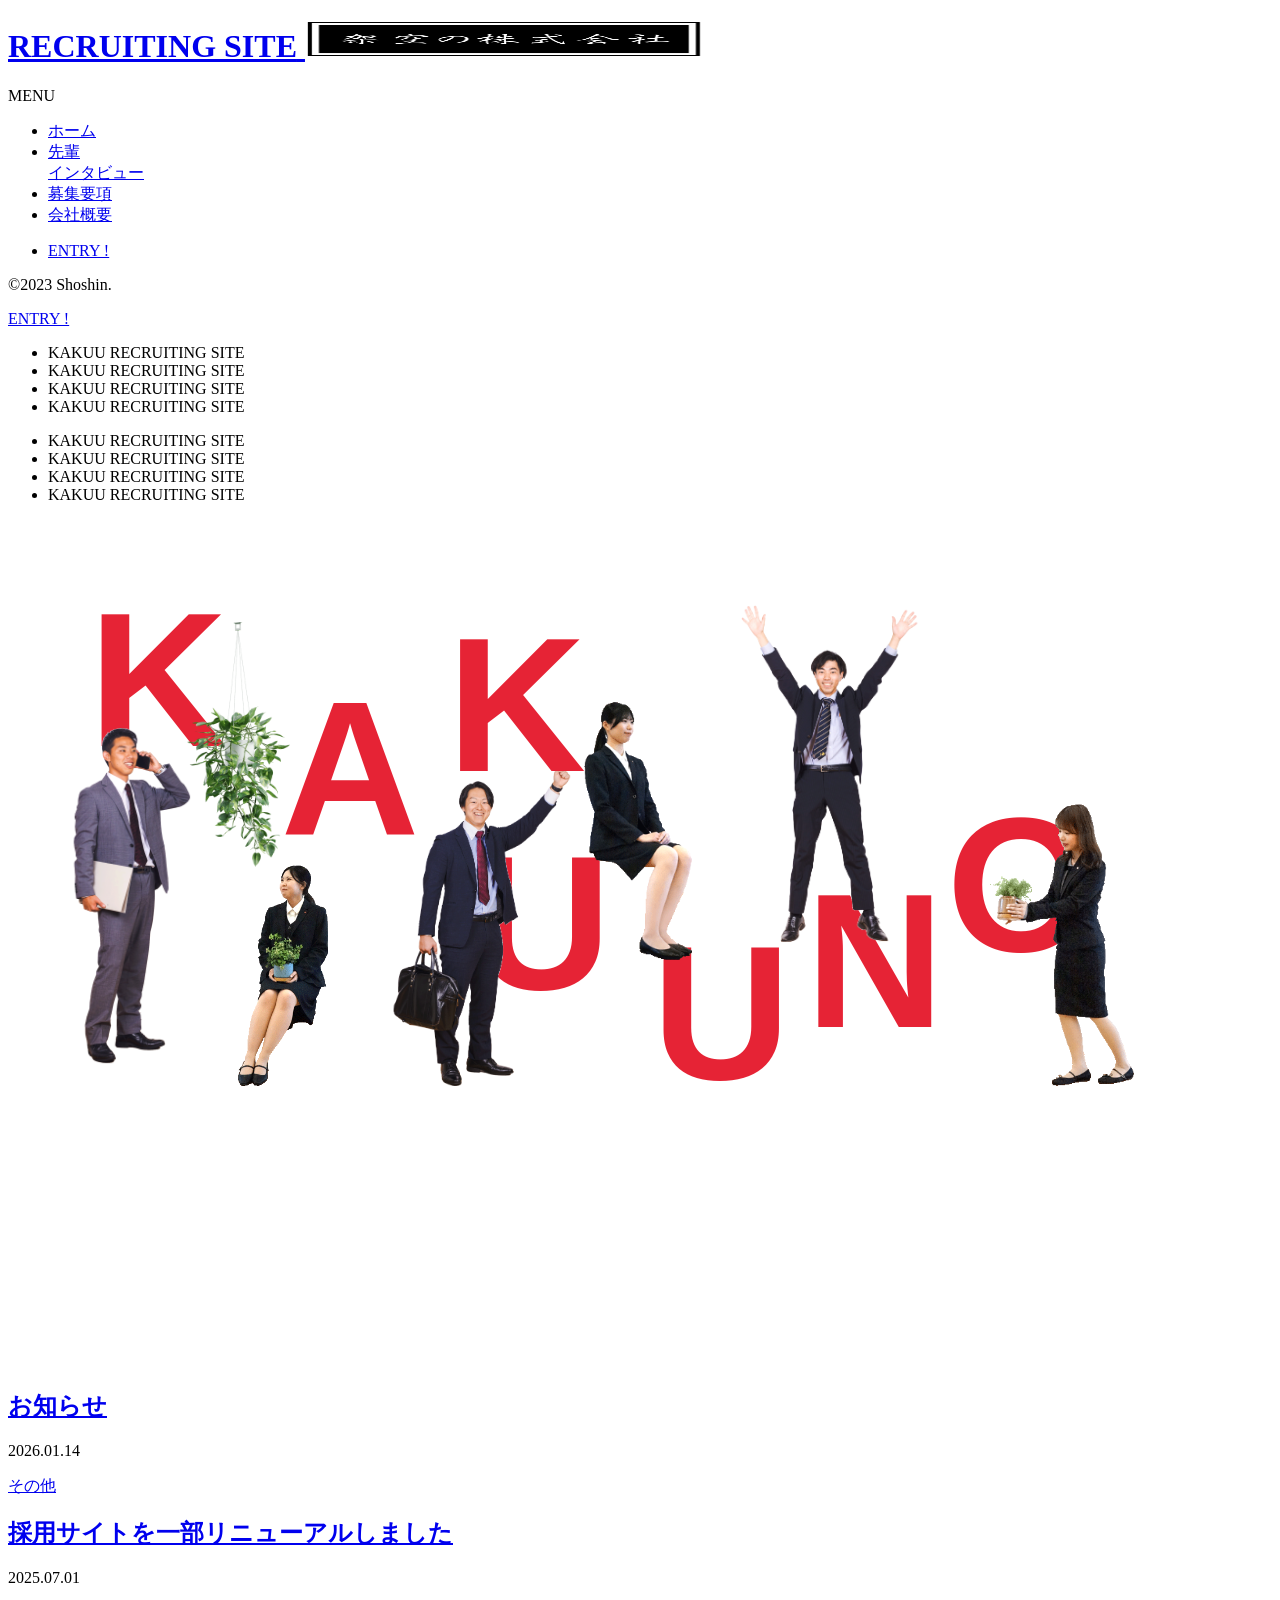
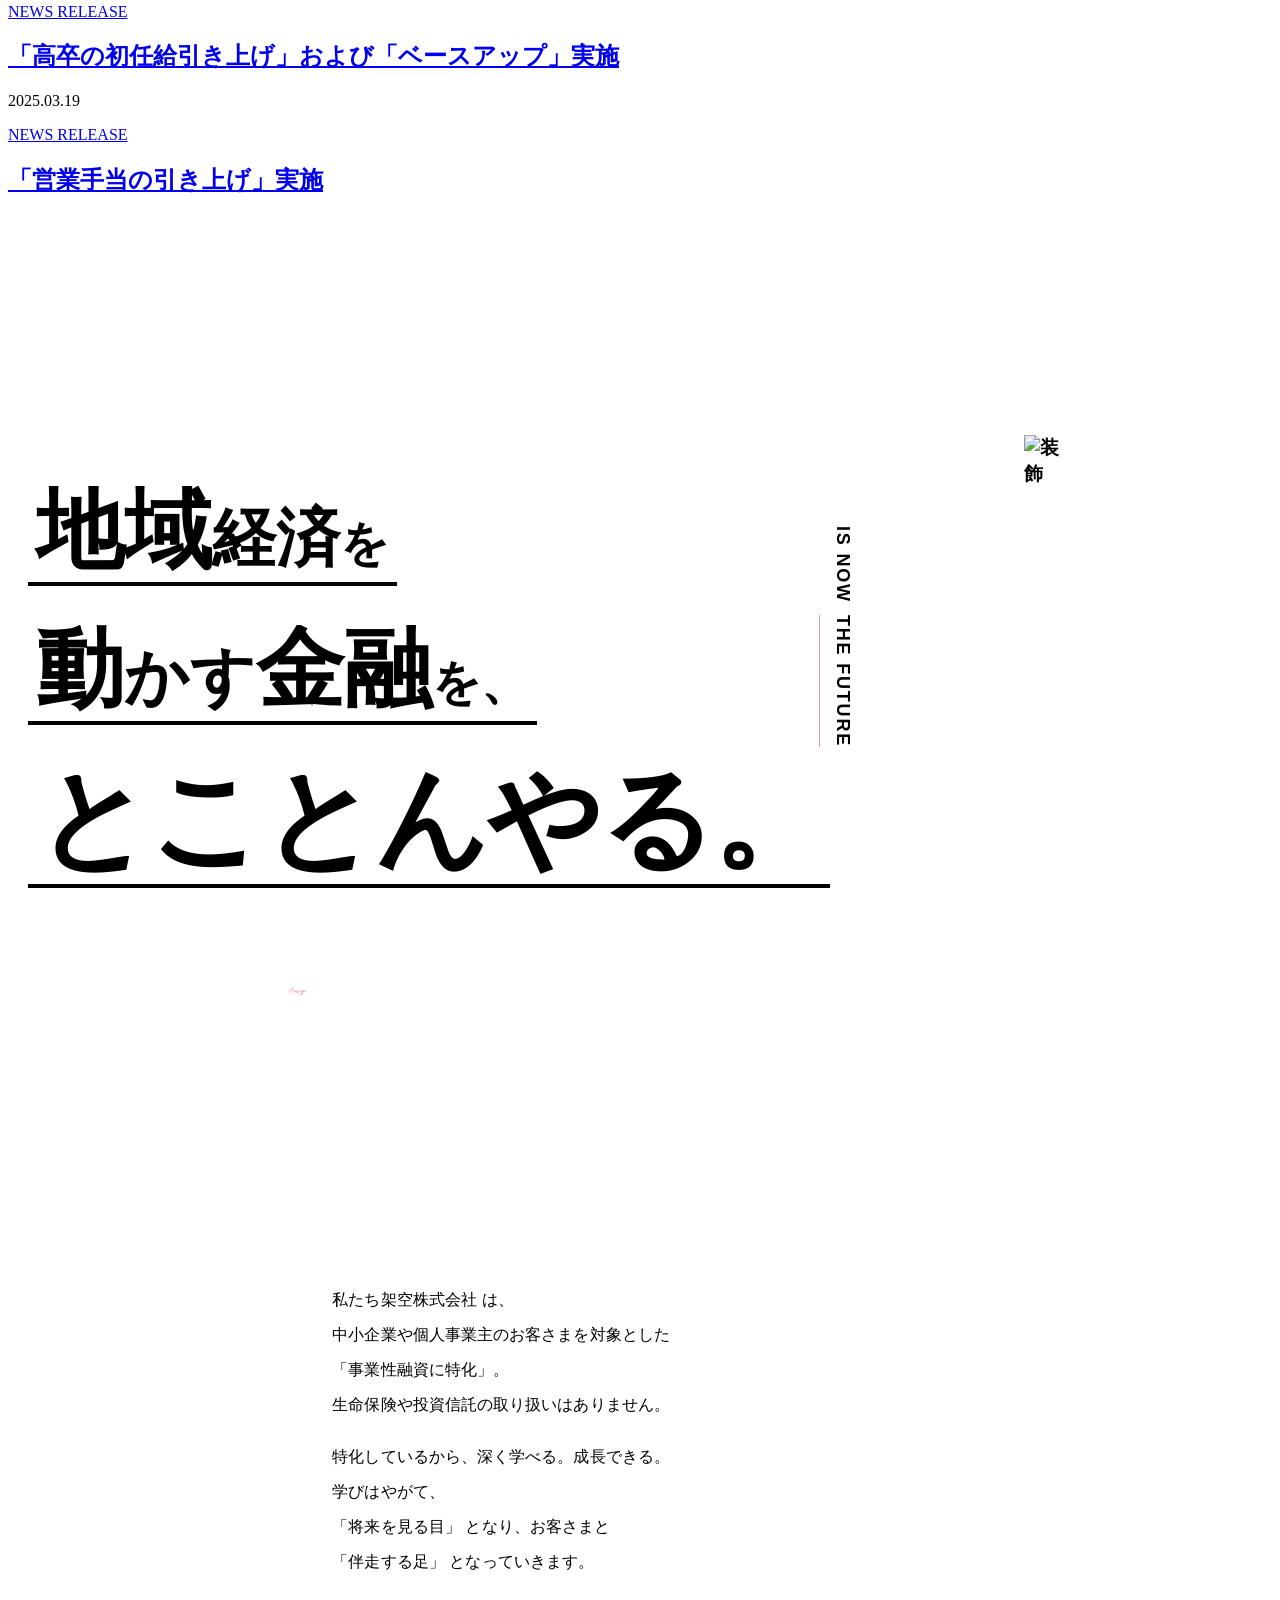
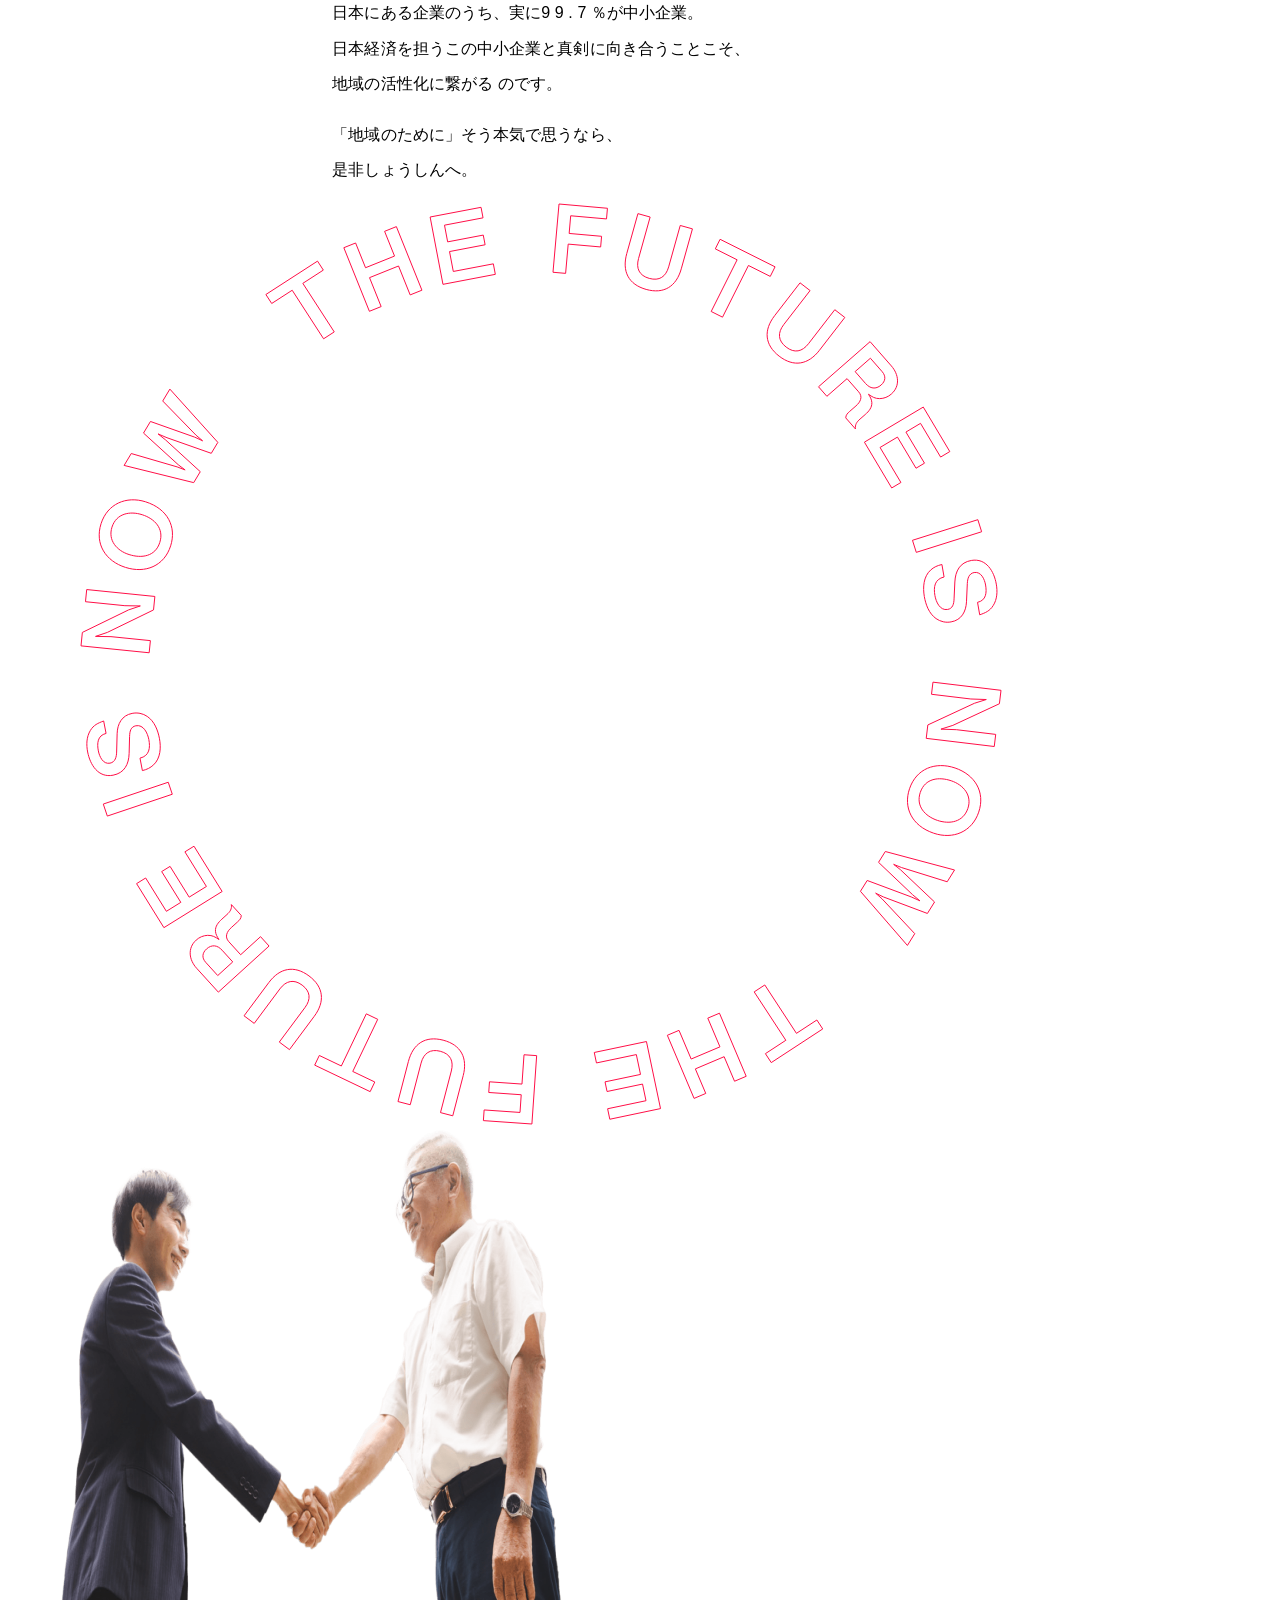
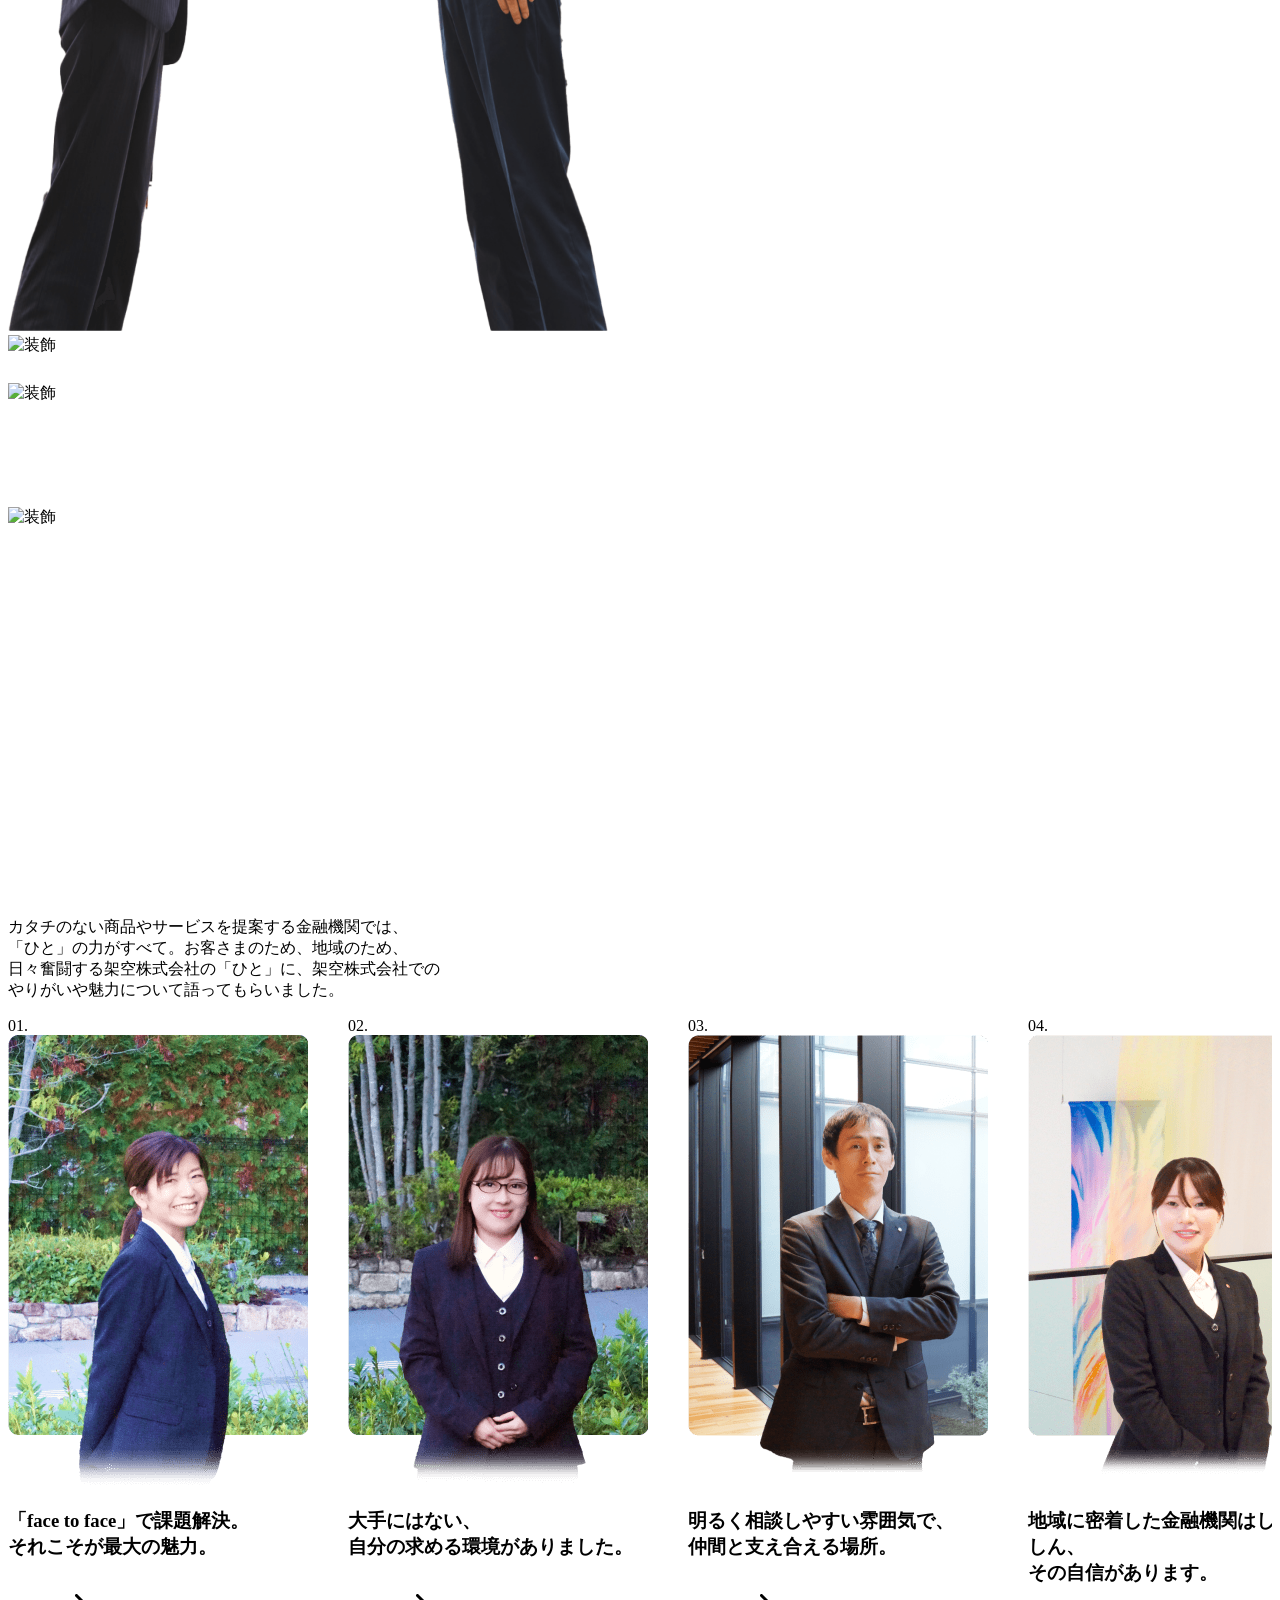
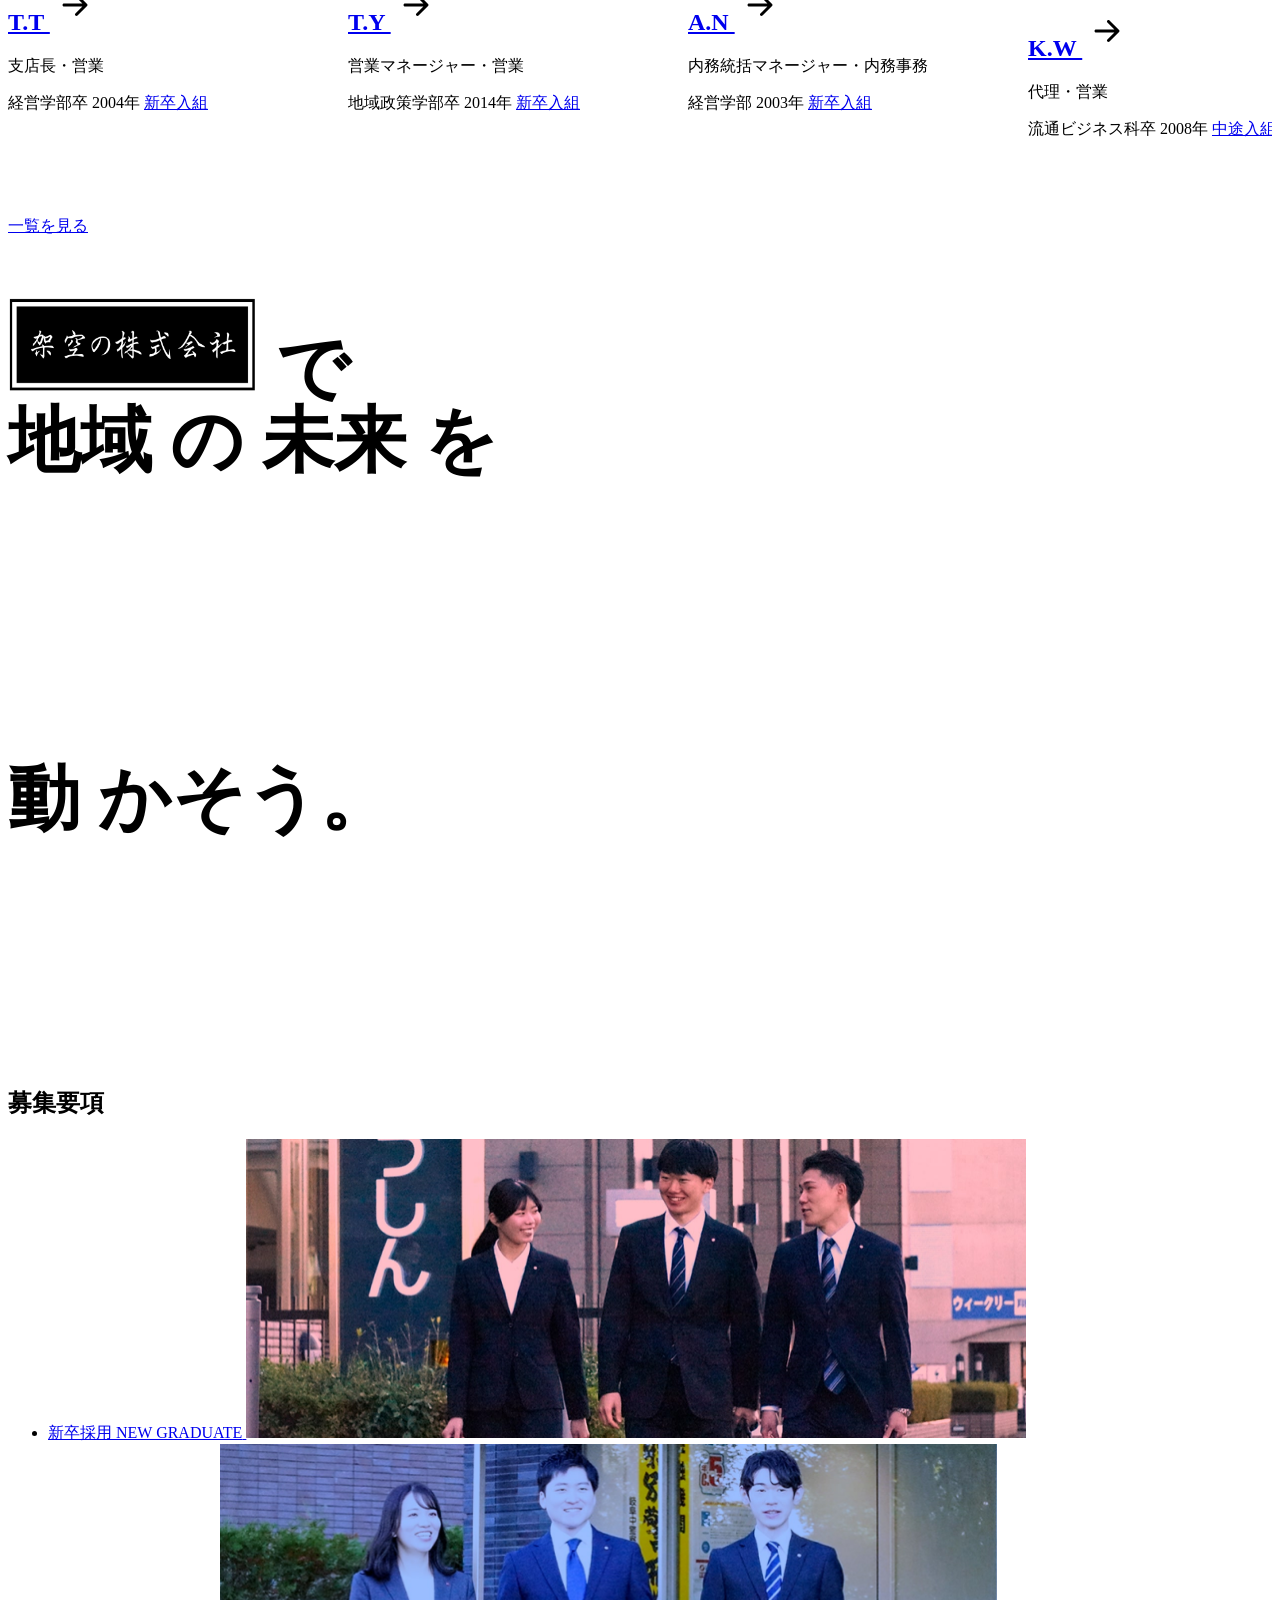
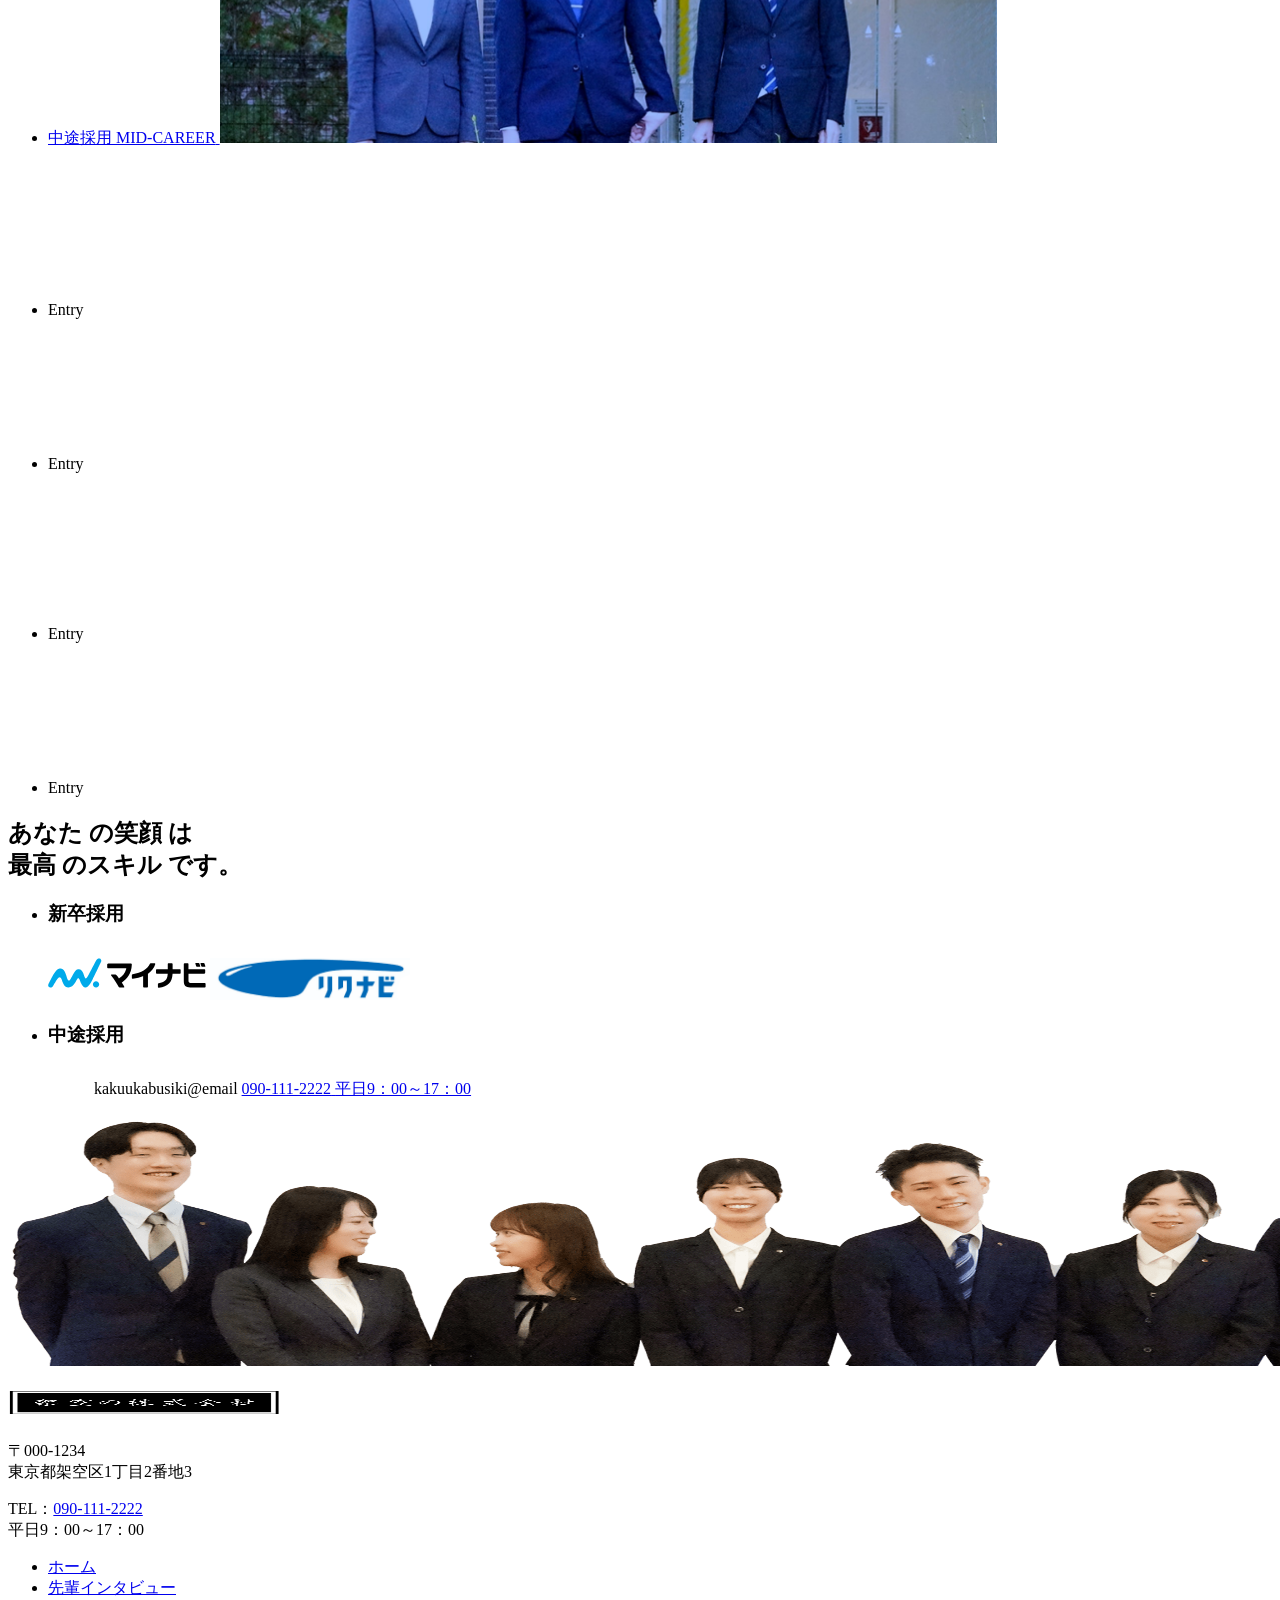
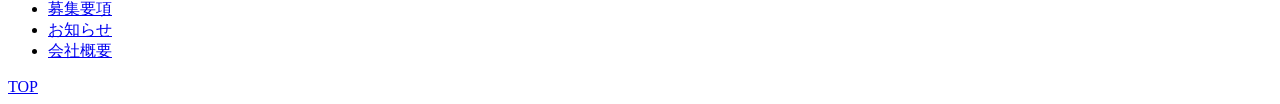
==== commit 02d4bca5: "Add files via upload" ====
--- a/index.html
+++ b/index.html
@@ -5,6 +5,7 @@
         <meta http-equiv="X-UA-Compatible" content="IE=edge">
         <meta name="format-detection" content="telephone=no">
         <title>架空株式会社 採用サイト｜地元の事業者を応援する金融機関</title>
+        <meta name="viewport" content="width=device-width, initial-scale=1.0">
         <meta name='robots' content='index, follow, max-image-preview:large, max-snippet:-1, max-video-preview:-1'/>
     <link rel="stylesheet" href="https://recruit.shoushin.co.jp/wp/wp-content/themes/standard_sass/css/style.css?v=20260119-2">
     <link rel="stylesheet" media="print" href="https://recruit.shoushin.co.jp/wp/wp-content/themes/standard_sass/css/print.css">
@@ -14,7 +15,7 @@
 <body class="home bg-off_wh" id="top">
     <header class="header">
         <h1 class="header--logo">
-            <a href="/">
+            <a href="#">
                 <span class="font-en fz-18">RECRUITING SITE</span>
                 <img width="400" height="36" src="img/image.png" class="" alt="架空株式会社 採用サイト｜地元の事業者を応援する金融機関" decoding="async"/>
             </a>
@@ -258,9 +259,9 @@
                         </div>
                     </div>
                     <img src="img/握手.png" alt="人物" width="600" height="802" class="home_message--img waypoint">
-                    <img src="img/kazari1.png" alt="装飾" width="89" height="27" class="home_message--deco home_message--deco01 parallax" data-y="-200">
-                    <img src="img/kazari2.png" alt="装飾" width="112" height="103" class="home_message--deco home_message--deco02 parallax" data-y="-150">
-                    <img src="img/kazari3.png" alt="装飾" width="99" height="106" class="home_message--deco home_message--deco03 parallax" data-y="-250">
+                    <img src="img/kazari1.png" alt="装飾" width="89" height="27" class="home_message--deco home_message--deco01 parallax" data-y="-200" style="display: block !important;">
+　　　　　　　　　　　　<img src="img/kazari2.png" alt="装飾" width="112" height="103" class="home_message--deco home_message--deco02 parallax" data-y="-150" style="display: block !important;">
+　　　　　　　　　　　　<img src="img/kazari3.png" alt="装飾" width="99" height="106" class="home_message--deco home_message--deco03 parallax" data-y="-250" style="display: block !important;">
                 </section>
                 <section class="home_people bg-main fit">
                     <div class="＃">
--- a/css/common.css
+++ b/css/common.css
@@ -1011,22 +1011,22 @@
     }
     
     /* 【スマホ】文字の位置 */
-    .K  { top: 5vw;  left: 2vw;  z-index: 1; }
-    .A  { top: 10vw;  left: 24vw;  z-index: 1; }
-    .K2 { top: 5vw;  left: 45vw;  z-index: 2; }
-    .U  { top: 47vw;  left: -5vw;  z-index: 1; }
-    .U2 { top: 60vw;  left: 13vw;  z-index: 1; }
-    .N  { top: 53vw;  left: 33vw;  z-index: 1; }
-    .O  { top: 41vw;  left: 54vw;  z-index: 1; }
+    .K  { top: 15vw;  left: 15vw;  z-index: 1; }
+    .A  { top: 20vw;  left: 37vw;  z-index: 1; }
+    .K2 { top: 15vw;  left: 58vw;  z-index: 2; }
+    .U  { top: 67vw;  left: 8vw;  z-index: 1; }
+    .U2 { top: 80vw;  left: 27vw;  z-index: 1; }
+    .N  { top: 73vw;  left: 47vw;  z-index: 1; }
+    .O  { top: 61vw;  left: 67vw;  z-index: 1; }
 
     /* 【スマホ】画像の位置とサイズ */
-    .hero--img   { top: 10vw; left: 12vw; width: 15vw; height: auto; z-index: 3; }
-    .hero--gif01 { top: 13vw; left: -13vw;  width: 15vw; height: auto; z-index: 2; }
-    .hero--gif02 { top: 40vw; left: 13vw; width: 11vw; height: auto; z-index: 3; }
-    .hero--gif03 { top: 18vw; left: 24vw; width: 22vw; height: auto; z-index: 1; }
-    .hero--gif04 { top: 47vw; left: 14vw; width: 15vw; height: auto; z-index: 3; }
-    .hero--gif05 { top: 10vw; left: 50vw; width: 27vw; height: auto; z-index: 3; }
-    .hero--gif06 { top: 48vw; left: 40vw; width: 15vw; height: auto; z-index: 3; }
+    .hero--img   { top: 18vw; left: 25vw; width: 15vw; height: auto; z-index: 3; }
+    .hero--gif01 { top: 20vw; left: 5vw;  width: 15vw; height: auto; z-index: 2; }
+    .hero--gif02 { top: 40vw; left: 26vw; width: 11vw; height: auto; z-index: 3; }
+    .hero--gif03 { top: 30vw; left: 37vw; width: 22vw; height: auto; z-index: 1; }
+    .hero--gif04 { top: 67vw; left: 27vw; width: 15vw; height: auto; z-index: 3; }
+    .hero--gif05 { top: 10vw; left: 63vw; width: 27vw; height: auto; z-index: 3; }
+    .hero--gif06 { top: 68vw; left: 58vw; width: 15vw; height: auto; z-index: 3; }
 }
 /* 全体のコンテナ */
 .home_message--ttl_wrap {
@@ -1041,44 +1041,42 @@
   margin: 0;
   font-weight: 900 !important;
   line-height: 1.5 !important;
-  /* ↓ 文字色を絶対に黒（#000000）にする指定 */
   color: #000000 !important; 
-  /* ↓ 他のCSSで非表示にされている場合の対策 */
   opacity: 1 !important;
   visibility: visible !important;
 }
 
 /* 各行の共通設定とアンダーライン */
 .home_message--ttl .line-wrap {
-  display: block;
-  width: fit-content;
+  display: inline-block; /* blockからinline-blockに変更（文字幅の白背景にするため） */
+  width: auto;           /* 横幅を自動（文字の長さ）にする */
+  background-color: #ffffff; /* 👈 ここに白背景を追加！ */
   margin-bottom: 24px;
-  border-bottom: 4px solid #000000 !important; /* 下線も確実に黒 */
-  padding-bottom: 8px;
+  border-bottom: 4px solid #000000 !important;
+  padding: 0 8px 8px 8px; /* 左右にも少し白背景の余白を作る */
 }
 
 /* タグの中の文字色も念のためすべて黒に固定 */
 .home_message--ttl span {
   color: #000000 !important;
-  display: inline-block;
-}
-
-/* --- 文字サイズの調整（!importantで強制適用） --- */
+}
+
+/* --- 文字サイズの調整（PC版：!importantを外しました） --- */
 .home_message--ttl {
-  font-size: 64px !important;
+  font-size: 64px;
 }
 
 .home_message--ttl .fz-112 {
-  font-size: 104px !important;
+  font-size: 104px;
   letter-spacing: -0.02em;
 }
 
 .home_message--ttl .fz-88 {
-  font-size: 84px !important;
+  font-size: 84px;
 }
 
 .home_message--ttl .fz-48 {
-  font-size: 44px !important;
+  font-size: 44px;
   font-weight: 700 !important;
 }
 
@@ -1108,72 +1106,87 @@
   border-left: 1px solid #d3a2a2;
   padding-left: 12px;
 }
-/* このメッセージエリアの文字だけを強制的に表示させ、他には影響を与えない */
+
 .home_message--ttl .txt,
 .home_message--ttl span[class^="fz-"],
 .home_message--en-v .line {
   opacity: 1 !important;
   visibility: visible !important;
   color: #000000 !important;
-  /* transformはあえて止めないことで、動く余地を残します */
-}
+}
+
 /* ==========================================================================
    スマホ・タブレット用のレスポンシブ設定（画面幅768px以下のとき）
    ========================================================================== */
 @media screen and (max-width: 768px) {
   
-  /* 全体の余白や位置をスマホ向けにリセット */
   .home_message--ttl_wrap {
-    padding-right: 0;      /* 右側の余白を無くして画面に収める */
-    margin-left: 0 !important; /* パソコン用に入れた左寄せをリセット */
+    padding-right: 0;
+    margin-left: 0 !important;
     width: 100%;
     box-sizing: border-box;
   }
 
   /* 下線の太さと行間の調整 */
   .home_message--ttl .line-wrap {
-    margin-bottom: 16px;       /* 行間を少し狭く */
-    border-bottom: 3px solid #000000 !important; /* 下線を少し細く */
-    padding-bottom: 4px;       /* 線と文字の隙間を調整 */
-  }
-
-  /* --- スマホ用の文字サイズ（パソコン時の約半分〜60%に縮小） --- */
+    margin-bottom: 16px;
+    border-bottom: 3px solid #000000 !important;
+    padding: 0 4px 4px 4px;
+  }
+
+  /* --- スマホ用の文字サイズ（確実に効くように !important を付与） --- */
   .home_message--ttl {
-    font-size: 32px !important; /* 「経済」「かす」など */
+    font-size: 28px !important; /* 「経済」「かす」など */
   }
 
   .home_message--ttl .fz-112 {
-    font-size: 48px !important; /* 「とことんやる。」 */
+    font-size: 42px !important; /* 「とことんやる。」 */
     letter-spacing: -0.01em;
   }
 
   .home_message--ttl .fz-88 {
-    font-size: 40px !important; /* 「地域」「動」「金融」 */
+    font-size: 36px !important; /* 「地域」「動」「金融」 */
   }
 
   .home_message--ttl .fz-48 {
-    font-size: 22px !important; /* 「を」「を、」 */
+    font-size: 20px !important; /* 「を」「を、」 */
   }
 
   /* --- 右側にあった縦書き英語メッセージをスマホでは下側に配置 --- */
   .home_message--en-v {
-    position: static;          /* 絶対配置を解除 */
+    position: static;
     display: flex;
-    flex-direction: row;       /* 横並びにする */
+    flex-direction: row;
     justify-content: flex-start;
     gap: 16px;
-    margin-top: 24px;          /* メッセージの下側に隙間を作る */
+    margin-top: 24px;
   }
 
   .home_message--en-v .line {
-    writing-mode: horizontal-tb; /* 縦書きから通常の「横書き」に戻す */
+    writing-mode: horizontal-tb;
     font-size: 14px;
   }
 
   .home_message--en-v .line:first-child {
-    border-left: none;         /* パソコン用の縦線を消す */
+    border-left: none;
     padding-left: 0;
-    border-right: 1px solid #d3a2a2; /* 代わりに英単語の間に区切り線を入れる */
+    border-right: 1px solid #d3a2a2;
     padding-right: 16px;
   }
 }
+/* --- PCでの位置を左に動かす --- */
+.home_message--ttl_wrap {
+  /* もしすでに left や transform が使われている場合は、
+     マイナスのマージンで左に引っ張るのが一番安全です */
+  margin-left: -40px !important; /* 👈数値を大きくするほど左に動きます */
+}
+
+/* --- スマホでの位置を左に動かす --- */
+@media screen and (max-width: 768px) {
+  .home_message--ttl_wrap {
+    /* スマホ画面で左端に寄りすぎないようにしつつ、左に動かします */
+    position: relative !important;
+    left: -40px !important; /* 👈スマホで左に動かす場合はここを調整 */
+    margin-left: 0 !important; /* スマホ用のリセット */
+  }
+}
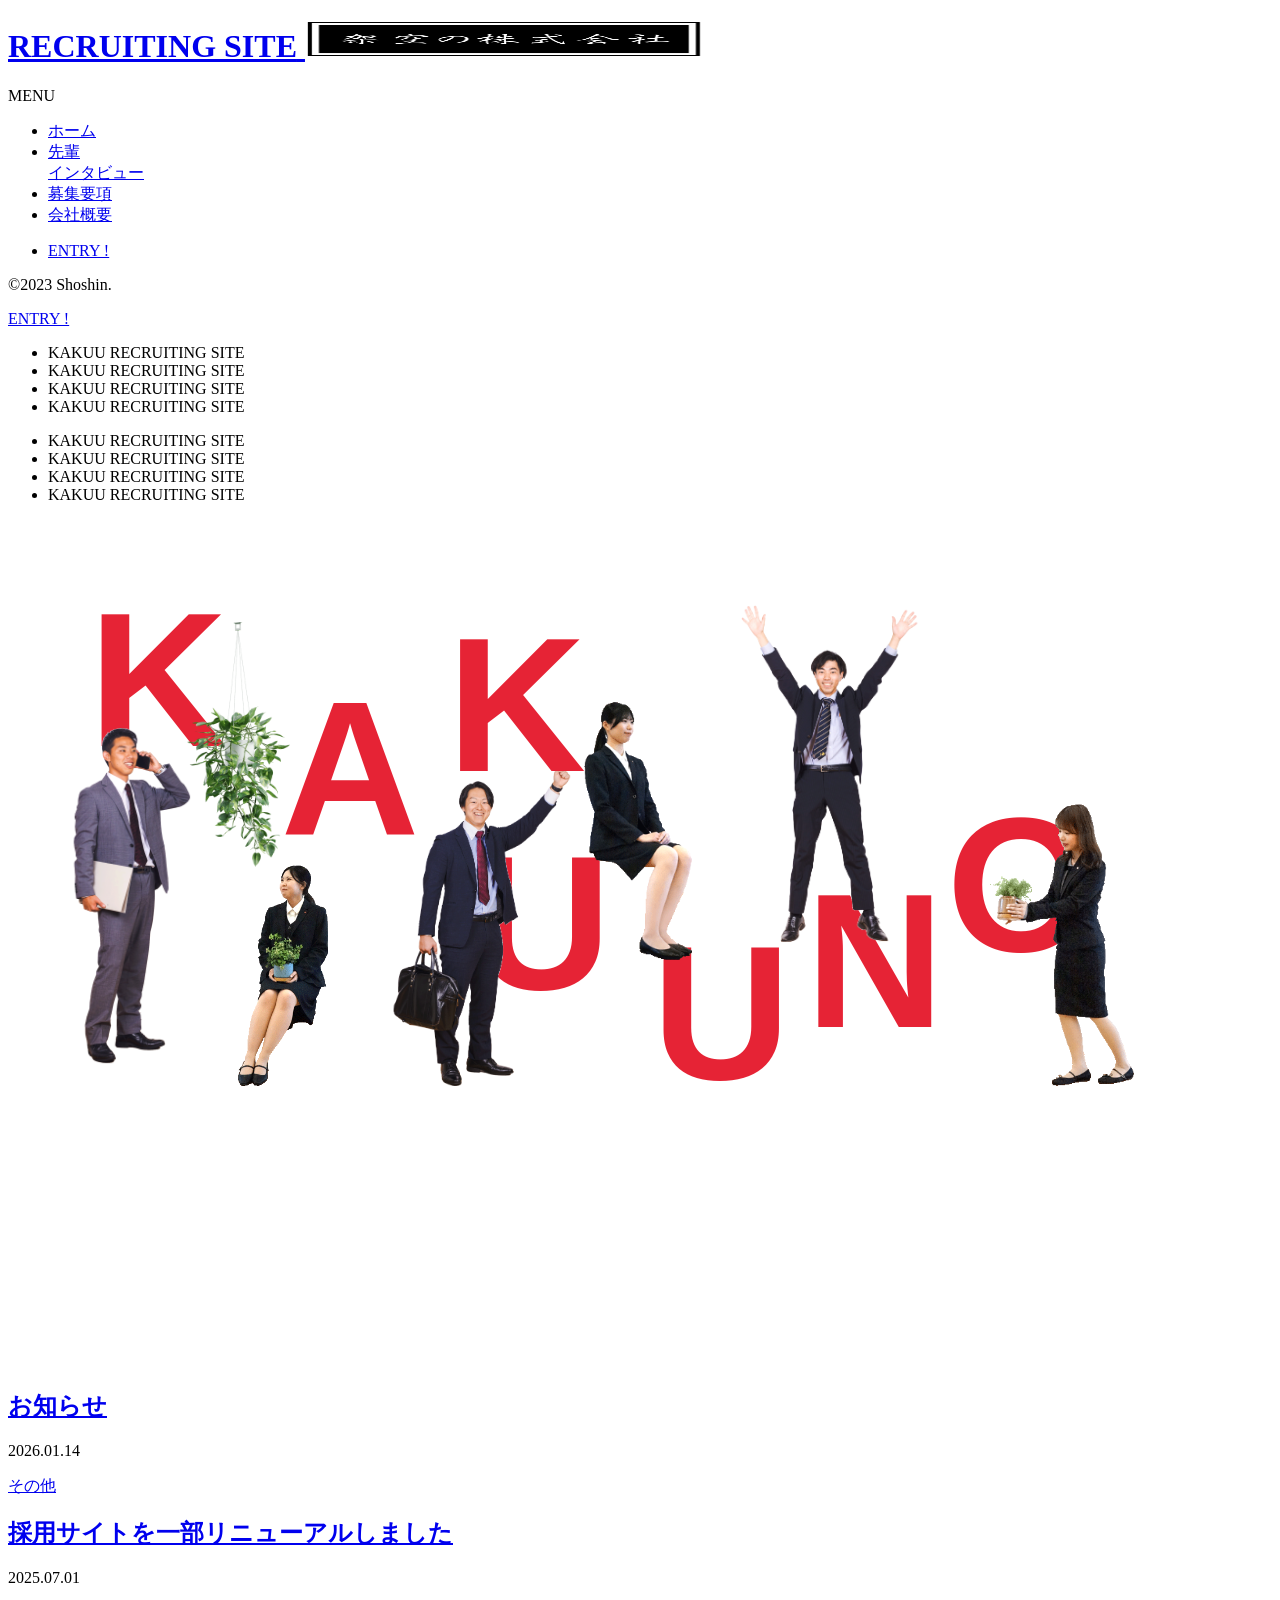
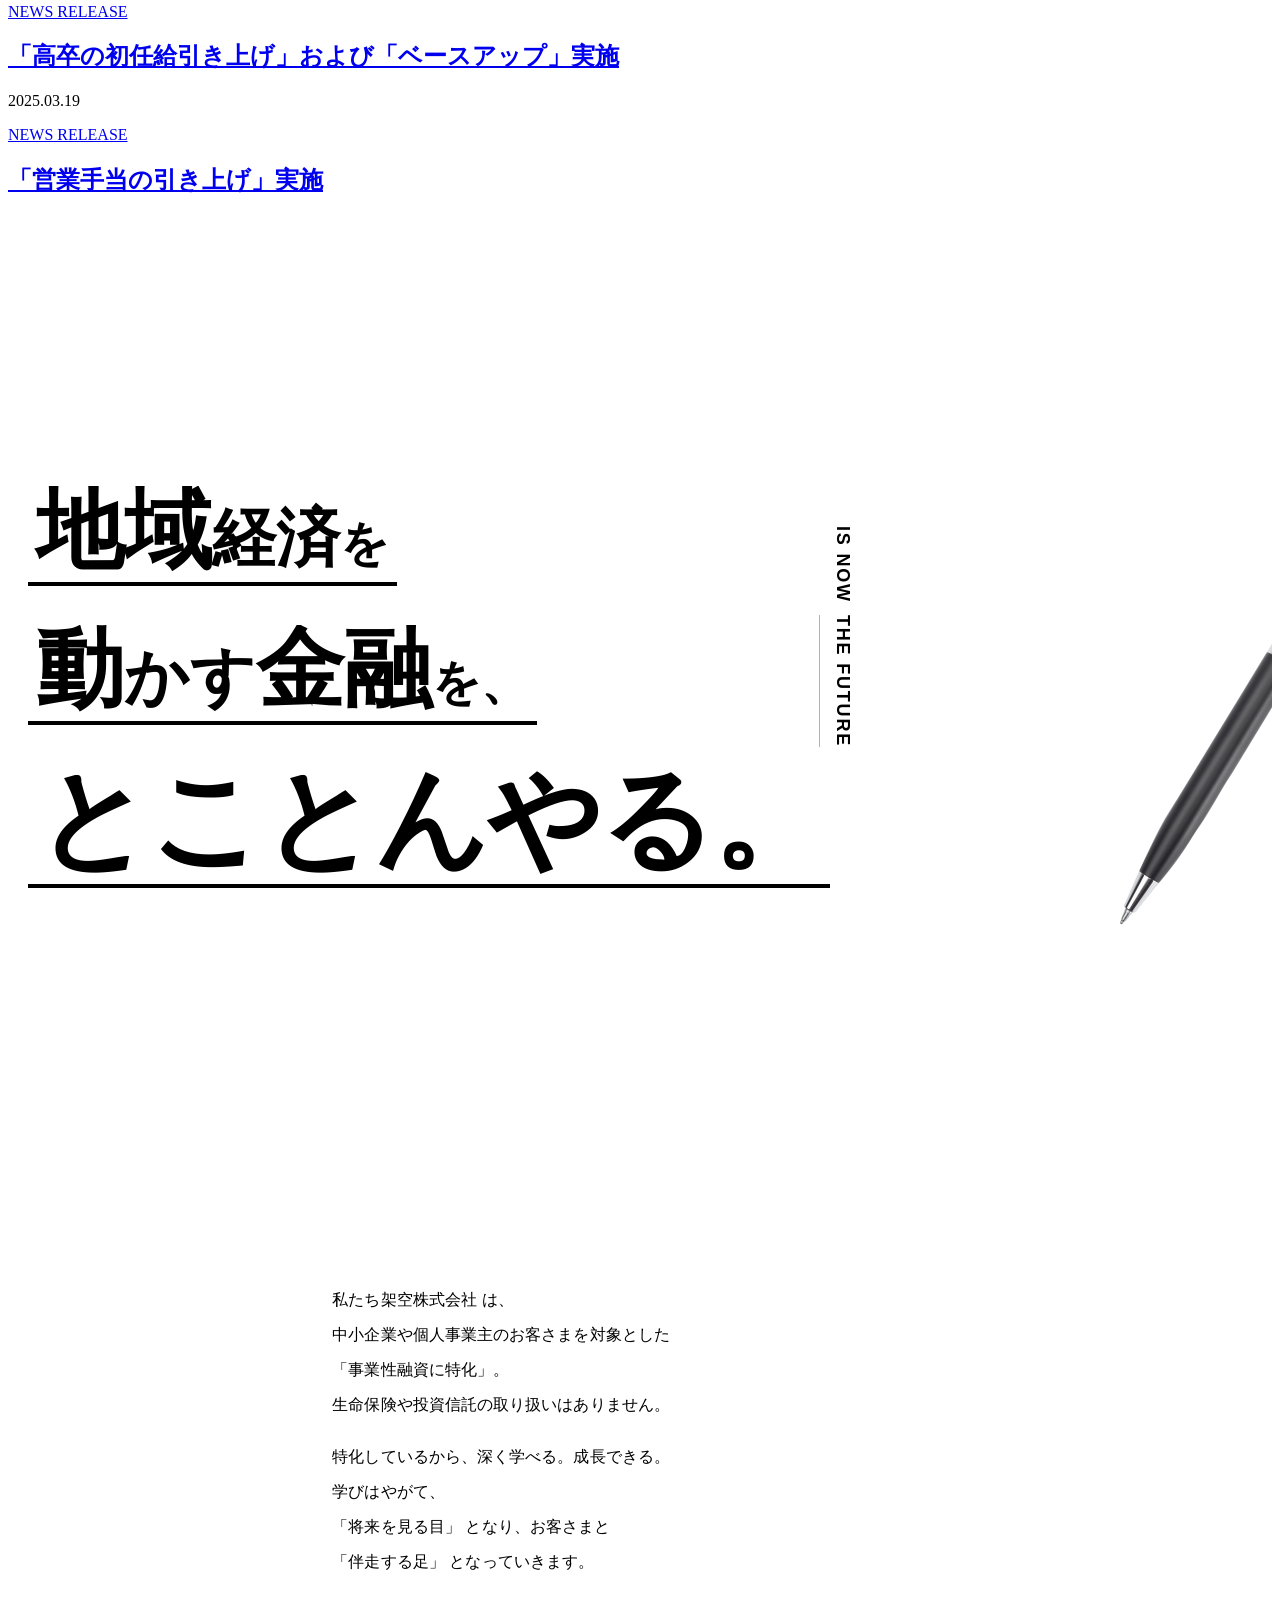
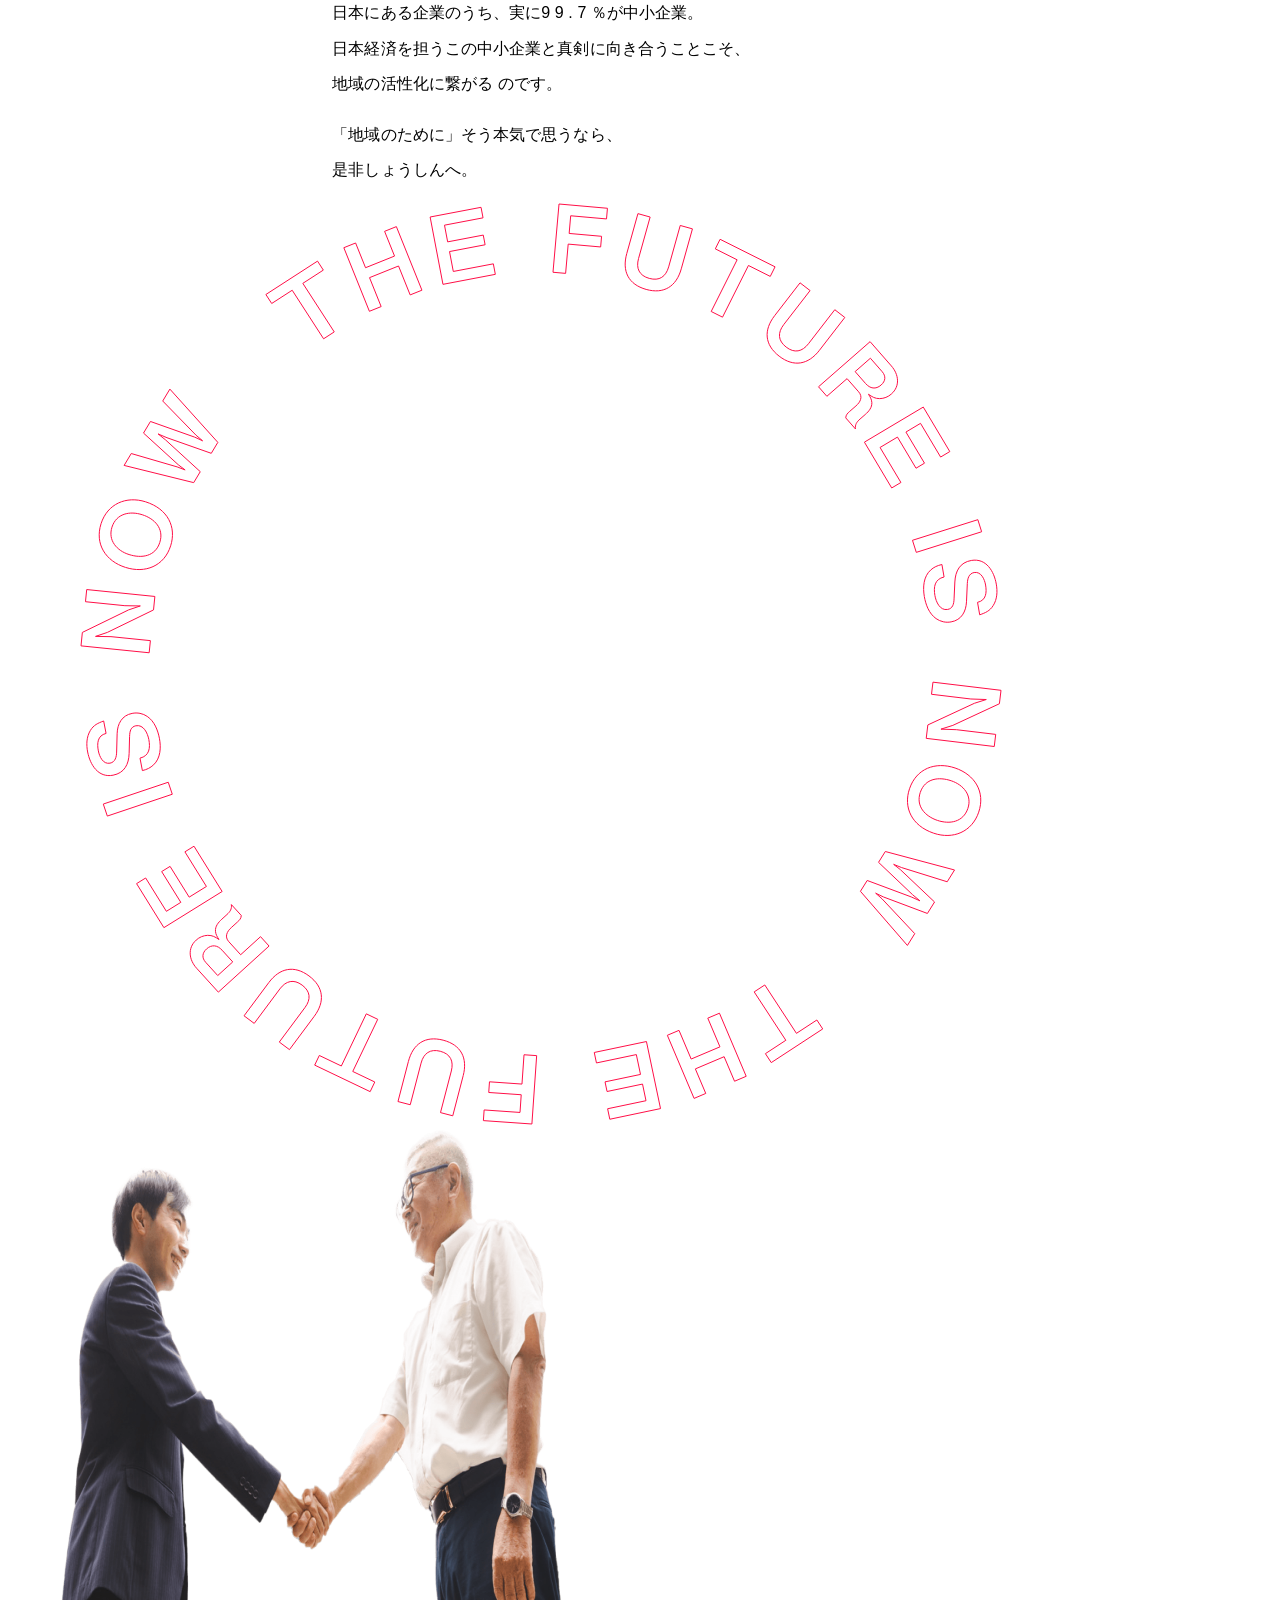
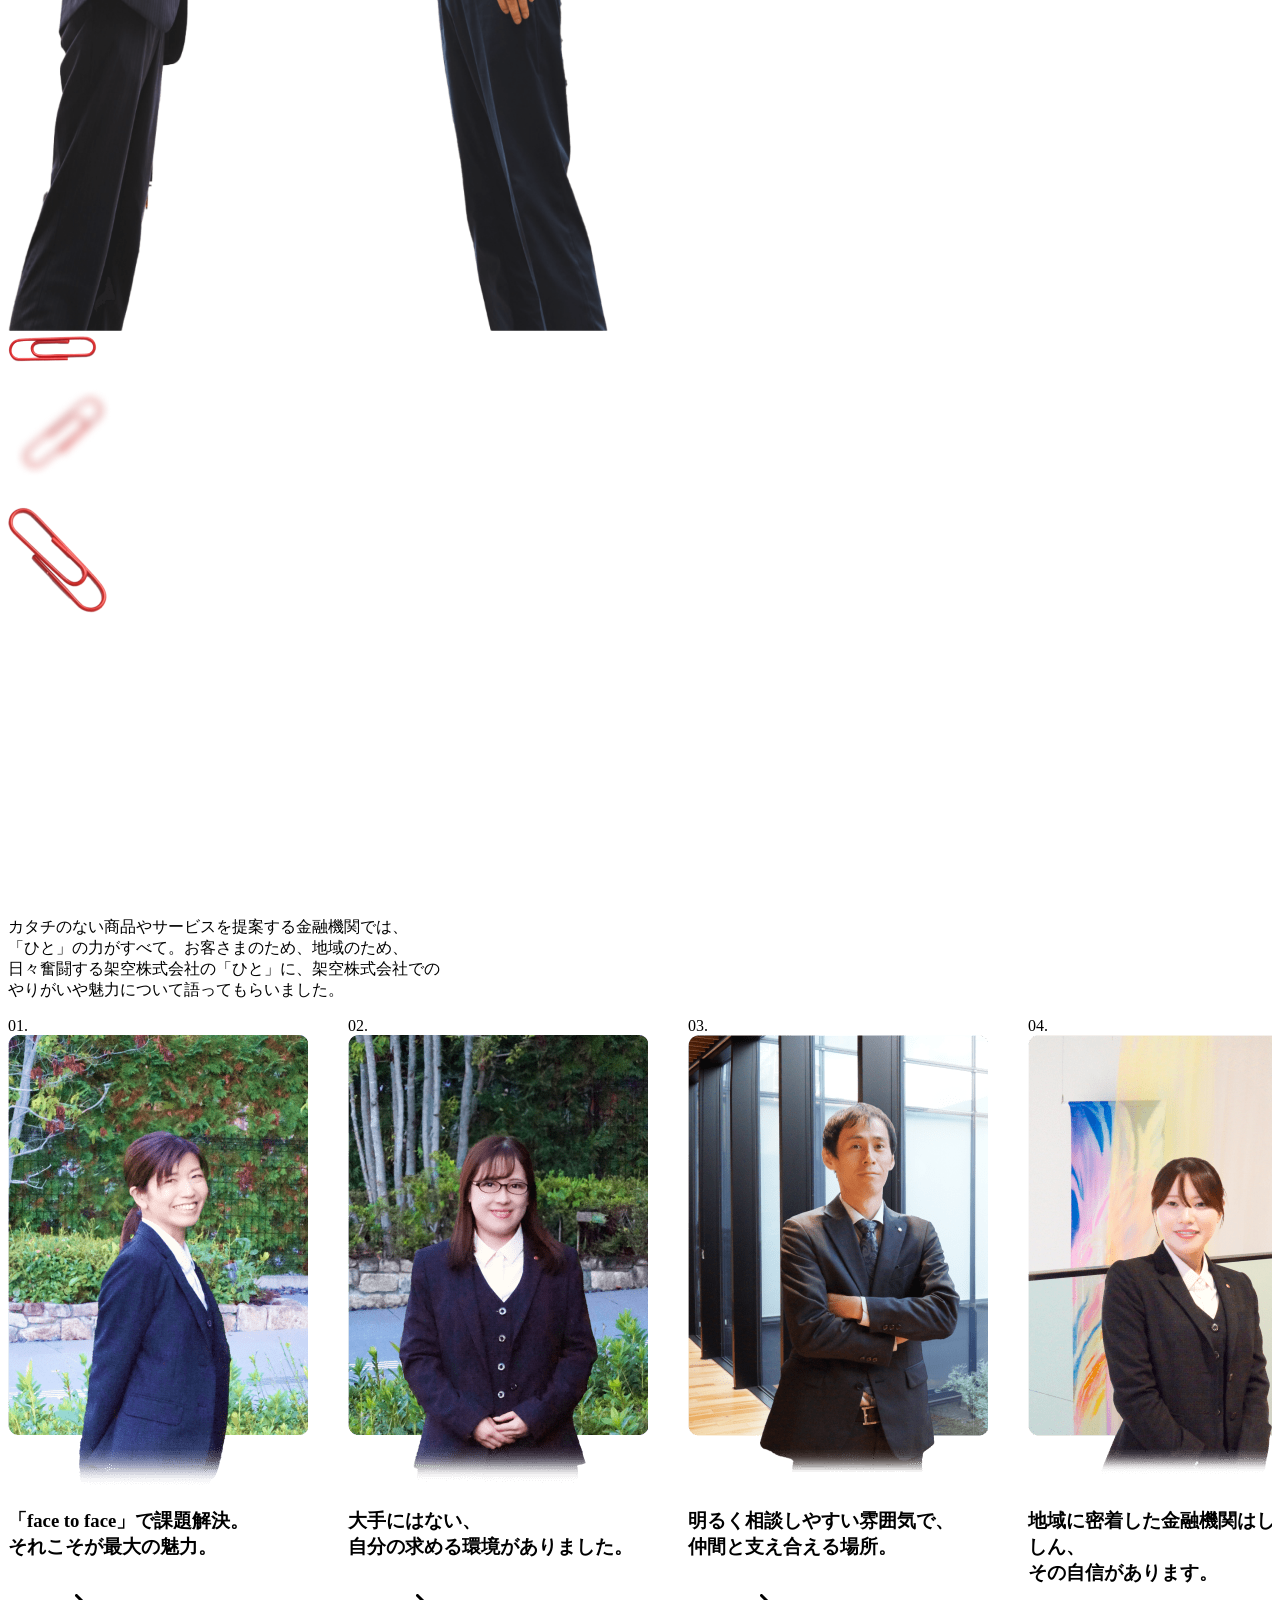
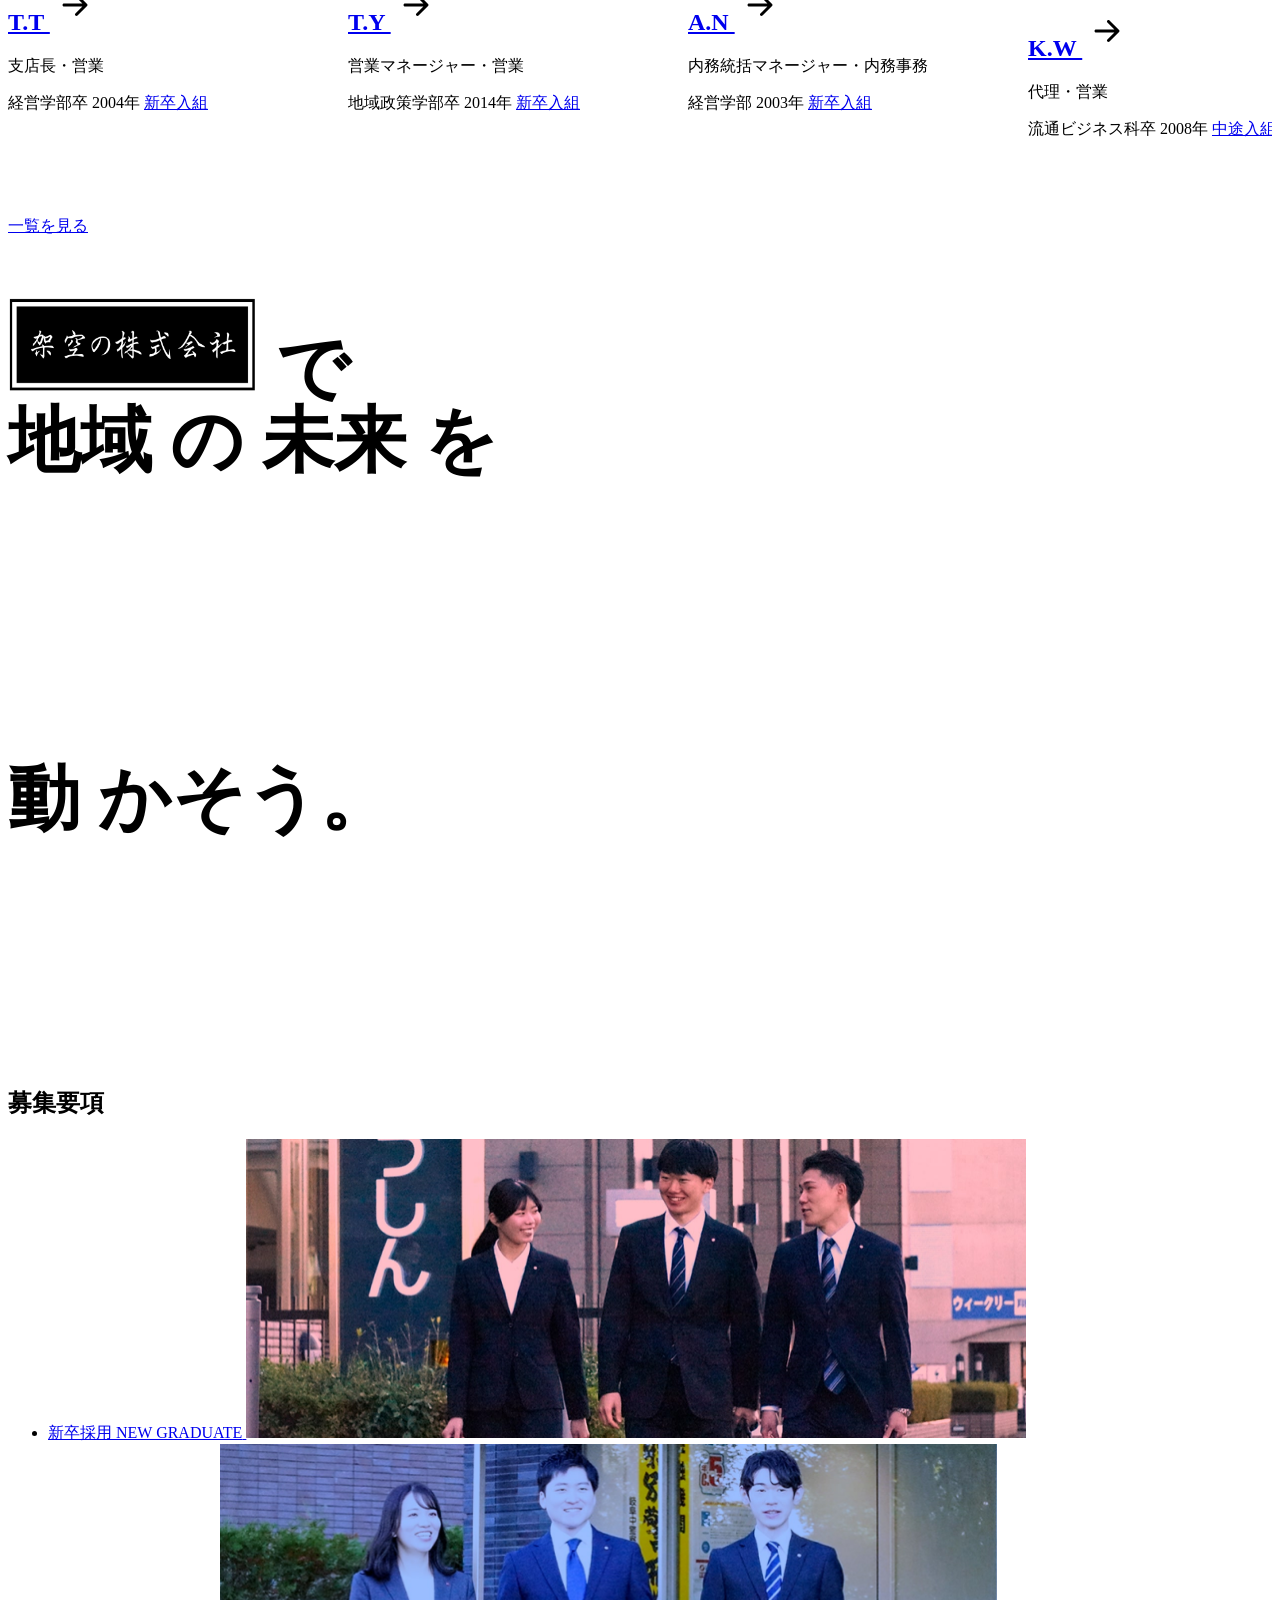
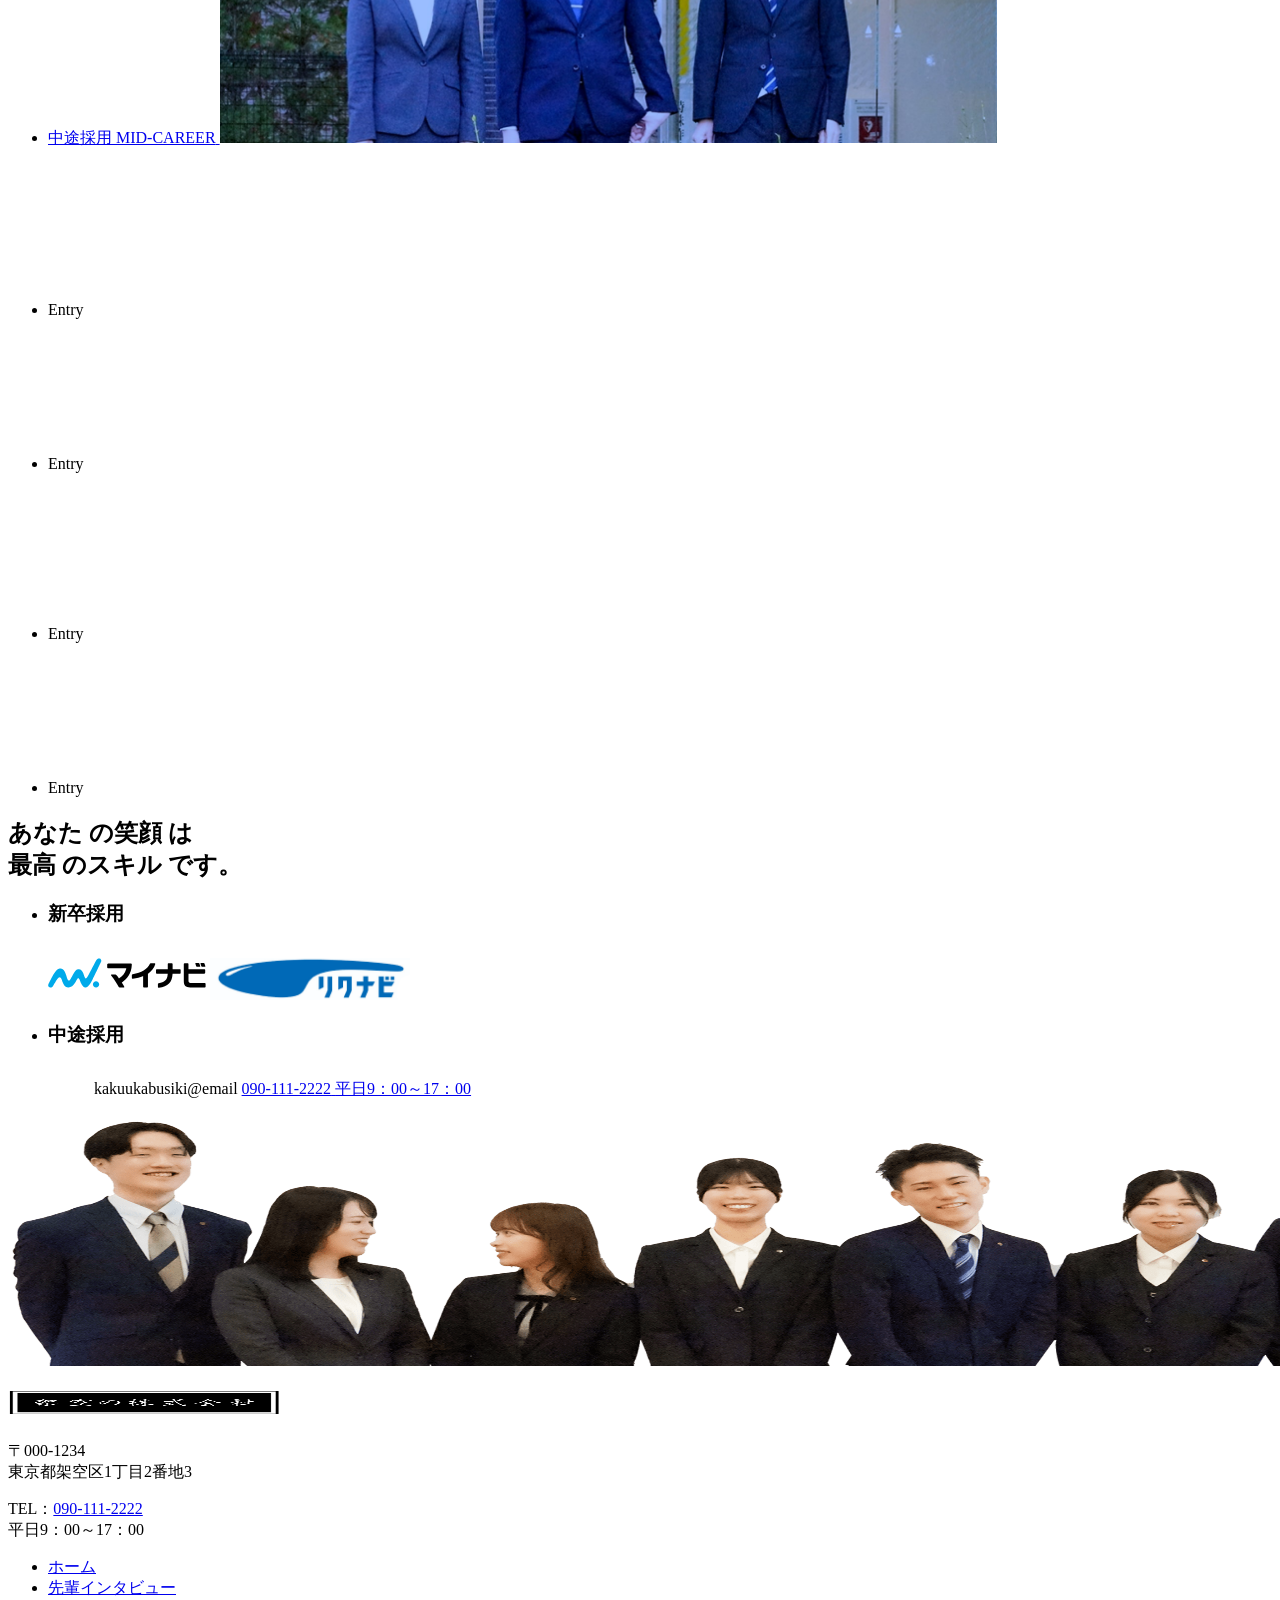
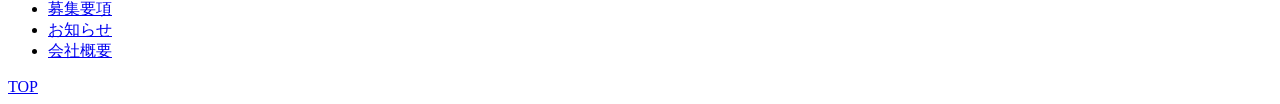
==== commit 5f584cb5: "Add files via upload" ====
--- a/index.html
+++ b/index.html
@@ -214,7 +214,7 @@
                                 <svg width="198" height="97" viewBox="0 0 198 97" fill="none" xmlns="http://www.w3.org/2000/svg">
                                     <path d="M60.7344 53.9062C59.1094 59.2708 58.0781 64.0573 57.6406 68.2656C57.2135 72.474 57.3125 75.4479 57.9375 77.1875C58.5729 78.9375 59.6667 78.8021 61.2188 76.7812C61.3542 76.625 61.5104 76.5677 61.6875 76.6094C61.8646 76.651 62 76.75 62.0938 76.9062C62.1875 77.0729 62.1927 77.2448 62.1094 77.4219C61.1406 79.0469 60.0417 79.8594 58.8125 79.8594C57.5938 79.8698 56.6875 78.651 56.0938 76.2031C55.5104 73.7656 55.6875 69.7031 56.625 64.0156C58.0938 56.7865 59.5365 51.7552 60.9531 48.9219C61.9844 46.651 62.526 44.6823 62.5781 43.0156C62.5365 42.2552 62.3073 41.8073 61.8906 41.6719C61.474 41.526 60.9896 41.5573 60.4375 41.7656C59.8854 41.974 59.3958 42.2292 58.9688 42.5312C58.4375 42.9271 57.8281 43.4375 57.1406 44.0625C55.974 45.1771 54.7604 46.099 53.5 46.8281C52.25 47.5573 51.1562 47.4479 50.2188 46.5C49.1979 44.9583 49.2604 41.9844 50.4062 37.5781C51.5521 33.1719 53.026 28.6562 54.8281 24.0312C56.6406 19.3958 58.0312 15.974 59 13.7656C59.375 12.8802 59.5677 12.4062 59.5781 12.3438C59.6927 10.25 58.8958 9.44792 57.1875 9.9375C55.4792 10.4271 53.474 11.5469 51.1719 13.2969C48.8698 15.0365 46.8958 16.75 45.25 18.4375C44.4479 25.9688 42.2292 34.3854 38.5938 43.6875C34.9688 52.9896 30.8333 60.2031 26.1875 65.3281C21.8646 69.4844 18.5729 70.6198 16.3125 68.7344C14.0521 66.8594 14.6823 61.8438 18.2031 53.6875C21.7344 45.5417 30.0208 34.1458 43.0625 19.5C44.0521 11.5729 42.8229 7.19792 39.375 6.375C35.9375 5.54167 31.6302 7.09896 26.4531 11.0469C21.2865 14.9844 16.6146 20.151 12.4375 26.5469C9.29167 31.599 6.8125 36.5417 5 41.375C3.19792 46.1979 2.22396 49.875 2.07812 52.4062C1.93229 54.9479 2.76562 55.3073 4.57812 53.4844C4.82812 53.2448 5.09375 53.1615 5.375 53.2344C5.66667 53.3073 5.88542 53.4635 6.03125 53.7031C6.1875 53.9531 6.18229 54.224 6.01562 54.5156C4.54688 56.6823 3.17708 57.5573 1.90625 57.1406C0.635417 56.7344 0.09375 54.9323 0.28125 51.7344C0.46875 48.526 2.01562 43.8229 4.92188 37.625C12.7344 22.5312 20.8073 12.6354 29.1406 7.9375C37.4844 3.23958 42.75 4.35938 44.9375 11.2969C45.4792 14.3177 45.625 16.151 45.375 16.7969C45.3438 17.0156 45.3385 17.1302 45.3594 17.1406C45.3906 17.1406 45.4844 17.0469 45.6406 16.8594C45.9531 16.099 48.2083 14.2448 52.4062 11.2969C56.7604 8.55729 59.4115 7.79167 60.3594 9C61.3177 10.2083 61.2604 12.5938 60.1875 16.1562C59.125 19.7083 57.7292 23.6302 56 27.9219C54.5 31.6719 53.2448 35.125 52.2344 38.2812C51.224 41.4375 50.9271 43.7396 51.3438 45.1875C51.625 45.8542 52.1562 45.9792 52.9375 45.5625C53.7188 45.1354 54.6354 44.4844 55.6875 43.6094C56.4896 42.9531 57.3073 42.3385 58.1406 41.7656C58.9844 41.1823 59.7917 40.7917 60.5625 40.5938C62.4167 40.2396 63.4323 40.8021 63.6094 42.2812C63.7969 43.7604 63.5781 45.5208 62.9531 47.5625C62.3385 49.6042 61.75 51.3073 61.1875 52.6719C60.9688 53.2344 60.8177 53.6458 60.7344 53.9062ZM42.6875 21.7031C42.6146 21.4219 41.2292 22.8333 38.5312 25.9375C35.8438 29.0417 32.7292 33.0052 29.1875 37.8281C25.6458 42.6406 22.5677 47.4688 19.9531 52.3125C17.349 57.1667 16.0885 61.1927 16.1719 64.3906C16.7135 68.6927 18.7031 69.3802 22.1406 66.4531C25.5885 63.5365 29.3125 58.0781 33.3125 50.0781C37.3229 42.0781 40.4479 32.6198 42.6875 21.7031ZM87.4164 42.1172C87.5336 42 87.6638 41.9609 87.807 42C87.9503 42.0391 88.0544 42.1237 88.1195 42.2539C88.1977 42.3711 88.1977 42.5078 88.1195 42.6641C86.9477 44.487 85.6195 46.2122 84.1352 47.8398C83.9919 48.0091 83.8422 48.1849 83.6859 48.3672C77.8005 54.8385 73.6794 57.4688 71.3227 56.2578C68.9659 55.0469 68.5036 52.013 69.9359 47.1562C71.3943 43.0417 73.074 40.4115 74.975 39.2656C76.876 38.1198 78.419 37.9049 79.6039 38.6211C80.8018 39.3242 81.0622 40.3919 80.3852 41.8242C79.5909 43.1654 78.4841 44.3177 77.0648 45.2812C75.6456 46.2448 74.2654 46.8242 72.9242 47.0195C71.9477 48.7122 71.3552 50.4049 71.1469 52.0977C70.9385 53.7904 71.5896 54.7344 73.1 54.9297C74.5974 54.8906 76.2771 54.0638 78.1391 52.4492C80.0141 50.8477 81.7589 49.0833 83.3734 47.1562C84.988 45.2292 86.1599 43.7708 86.8891 42.7812C87.1755 42.4036 87.3513 42.1823 87.4164 42.1172ZM77.0258 41.9609C76.8305 42.1172 76.557 42.3581 76.2055 42.6836C75.8669 42.9961 75.5284 43.3281 75.1898 43.6797C74.8643 44.0312 74.6169 44.3307 74.4477 44.5781C74.2914 44.8255 74.3044 44.9492 74.4867 44.9492C74.682 44.9362 75.1247 44.7344 75.8148 44.3438C76.4398 43.9661 77.0128 43.5169 77.5336 42.9961C78.0544 42.4753 78.432 42.0195 78.6664 41.6289C78.9138 41.2253 78.9203 41.0234 78.6859 41.0234C78.4646 41.0104 77.9112 41.3229 77.0258 41.9609ZM107.483 42.4883C107.691 42.3971 107.873 42.4167 108.03 42.5469C108.199 42.6641 108.29 42.8138 108.303 42.9961C108.329 43.1784 108.238 43.3216 108.03 43.4258C102.626 45.7044 97.6846 48.7122 93.2055 52.4492C92.8539 55.7174 91.8383 58.4714 90.1586 60.7109C88.4789 62.9505 86.7471 64.5456 84.9633 65.4961C83.1924 66.4596 81.988 66.6549 81.35 66.082C80.699 65.5221 81.2328 64.0638 82.9516 61.707C85.8552 58.1133 88.0362 55.7174 89.4945 54.5195C90.6924 53.5039 91.3826 52.6641 91.5648 52C91.7471 51.3229 91.3956 50.2552 90.5102 48.7969C89.182 46.6615 88.3943 44.6107 88.1469 42.6445C87.8995 40.6784 88.9542 38.9596 91.3109 37.4883C92.626 36.7591 93.7263 36.4857 94.6117 36.668C95.4971 36.8503 96.1026 37.2214 96.4281 37.7812C96.7667 38.3411 96.7602 38.8229 96.4086 39.2266C95.8878 39.6823 95.2823 40.0208 94.5922 40.2422C93.9802 40.4505 93.3878 40.7565 92.8148 41.1602C92.2549 41.5508 91.8057 42.2344 91.4672 43.2109C91.2198 44.3307 91.4346 45.5742 92.1117 46.9414C92.6716 48.1393 93.0427 49.5391 93.225 51.1406C93.225 51.3229 93.531 51.1341 94.143 50.5742C95.406 48.9987 99.8526 46.3034 107.483 42.4883ZM90.5297 56.8047C90.9984 55.8151 91.3109 54.8581 91.4672 53.9336C87.4828 57.5534 84.8917 60.2878 83.6937 62.1367C82.4958 63.9857 82.2159 64.9948 82.8539 65.1641C83.4789 65.3333 84.5466 64.7083 86.057 63.2891C87.5805 61.8698 89.0714 59.7083 90.5297 56.8047ZM127.334 42.4883C127.543 42.3971 127.725 42.4167 127.881 42.5469C128.051 42.6641 128.142 42.8138 128.155 42.9961C128.181 43.1784 128.09 43.3216 127.881 43.4258C122.478 45.7044 117.536 48.7122 113.057 52.4492C112.705 55.7174 111.69 58.4714 110.01 60.7109C108.33 62.9505 106.599 64.5456 104.815 65.4961C103.044 66.4596 101.84 66.6549 101.202 66.082C100.551 65.5221 101.084 64.0638 102.803 61.707C105.707 58.1133 107.888 55.7174 109.346 54.5195C110.544 53.5039 111.234 52.6641 111.416 52C111.599 51.3229 111.247 50.2552 110.362 48.7969C109.034 46.6615 108.246 44.6107 107.998 42.6445C107.751 40.6784 108.806 38.9596 111.162 37.4883C112.478 36.7591 113.578 36.4857 114.463 36.668C115.349 36.8503 115.954 37.2214 116.28 37.7812C116.618 38.3411 116.612 38.8229 116.26 39.2266C115.739 39.6823 115.134 40.0208 114.444 40.2422C113.832 40.4505 113.239 40.7565 112.666 41.1602C112.107 41.5508 111.657 42.2344 111.319 43.2109C111.071 44.3307 111.286 45.5742 111.963 46.9414C112.523 48.1393 112.894 49.5391 113.077 51.1406C113.077 51.3229 113.383 51.1341 113.995 50.5742C115.258 48.9987 119.704 46.3034 127.334 42.4883ZM110.381 56.8047C110.85 55.8151 111.162 54.8581 111.319 53.9336C107.334 57.5534 104.743 60.2878 103.545 62.1367C102.347 63.9857 102.067 64.9948 102.705 65.1641C103.33 65.3333 104.398 64.7083 105.909 63.2891C107.432 61.8698 108.923 59.7083 110.381 56.8047ZM150.78 43.2891C150.936 43.1198 151.092 43.0677 151.248 43.1328C151.418 43.1979 151.535 43.3216 151.6 43.5039C151.678 43.6732 151.652 43.849 151.522 44.0312C145.767 50.7891 141.444 53.9792 138.553 53.6016C135.676 53.224 134.699 50.9648 135.623 46.8242C135.415 46.9544 135.181 47.1042 134.92 47.2734C133.449 48.237 131.47 49.4219 128.983 50.8281C126.066 52.3125 124.51 52.3581 124.315 50.9648C124.12 49.5586 124.862 47.651 126.541 45.2422C128.234 42.8203 130.448 40.8216 133.182 39.2461C134.927 38.3607 136.444 38.0612 137.733 38.3477C139.022 38.6211 139.959 39.194 140.545 40.0664C141.144 40.9258 141.274 41.8112 140.936 42.7227C140.545 43.6081 140.103 43.9727 139.608 43.8164C139.126 43.6602 138.618 43.3216 138.084 42.8008C137.798 42.5534 137.511 42.332 137.225 42.1367C136.952 41.9284 136.678 41.8047 136.405 41.7656C135.09 41.6745 133.644 42.1497 132.069 43.1914C130.493 44.2331 129.1 45.4245 127.889 46.7656C126.678 48.0938 125.962 49.1549 125.741 49.9492C125.532 50.7305 126.131 50.8216 127.537 50.2227C130.676 48.8555 133.573 47.1042 136.229 44.9688C136.75 44.5651 137.082 44.5781 137.225 45.0078C137.368 45.4245 137.414 46.0299 137.362 46.8242C137.31 47.6055 137.238 48.3477 137.147 49.0508C137.056 49.6888 137.017 50.1055 137.03 50.3008C137.264 51.5117 137.922 52.1562 139.002 52.2344C140.083 52.3125 141.073 52.1042 141.971 51.6094C145.409 49.3958 148.345 46.6224 150.78 43.2891ZM178.639 43.0742C178.847 42.9701 179.03 42.9766 179.186 43.0938C179.342 43.2109 179.427 43.3672 179.44 43.5625C179.466 43.7448 179.381 43.8945 179.186 44.0117C172.663 46.9154 168.248 49.526 165.944 51.8438C163.652 54.1615 161.699 57.0521 160.084 60.5156C158.327 64.5391 154.394 70.6914 148.288 78.9727C138.288 90.418 132.968 93.5234 132.33 88.2891C131.679 83.0677 139.928 72.8203 157.077 57.5469C157.194 57.4557 157.298 57.3776 157.389 57.3125C157.532 57.2083 157.663 57.0911 157.78 56.9609C157.91 56.8307 158.066 56.6029 158.248 56.2773C158.444 55.9518 158.711 55.444 159.049 54.7539C159.401 54.0768 159.87 53.1393 160.455 51.9414C162.278 48.2044 163.528 45.6654 164.205 44.3242C164.557 43.6471 164.798 43.1719 164.928 42.8984C165.058 42.612 165.104 42.4818 165.065 42.5078C165.026 42.5339 164.922 42.651 164.752 42.8594C164.479 43.1979 164.114 43.5951 163.659 44.0508C163.216 44.5065 162.734 44.8516 162.213 45.0859C161.705 45.3073 161.23 45.2487 160.788 44.9102C159.056 46.082 157.363 47.2995 155.709 48.5625C152.363 51.0365 150.091 52.3255 148.893 52.4297C147.708 52.5469 147.304 51.9414 147.682 50.6133C148.06 49.2721 148.932 47.6706 150.299 45.8086C151.666 43.9336 153.242 42.2539 155.026 40.7695C156.81 39.2852 158.509 38.4518 160.123 38.2695C161.738 38.0742 162.982 38.9857 163.854 41.0039C164.036 40.8346 164.225 40.6523 164.42 40.457C164.876 39.9492 165.325 39.5586 165.768 39.2852C166.224 39.0117 166.666 39.0898 167.096 39.5195C167.982 40.3919 168.203 41.7005 167.76 43.4453C167.33 45.1901 166.217 48.0221 164.42 51.9414C167.884 49.5456 171.035 47.5469 173.873 45.9453C175.332 45.099 176.92 44.1419 178.639 43.0742ZM153.151 49.1094C153.515 48.875 153.919 48.6081 154.362 48.3086C155.39 47.6315 156.439 46.9023 157.506 46.1211C158.587 45.3398 159.42 44.6042 160.006 43.9141C160.592 43.224 160.664 42.6771 160.221 42.2734C159.7 41.9479 158.795 42.1888 157.506 42.9961C156.23 43.8034 154.896 44.832 153.502 46.082C152.122 47.319 151.002 48.4518 150.143 49.4805C149.297 50.4961 149.043 51.056 149.381 51.1602C149.72 51.2643 150.976 50.5807 153.151 49.1094ZM154.518 63.0742C155.091 62.0716 155.651 61.069 156.198 60.0664C156.315 59.8581 156.432 59.6497 156.549 59.4414C146.185 68.8555 139.505 76.388 136.51 82.0391C133.515 87.6901 133.659 89.4414 136.94 87.293C140.208 85.1445 146.067 77.0716 154.518 63.0742ZM196.205 42.1172C196.323 42 196.453 41.9609 196.596 42C196.739 42.0391 196.843 42.1237 196.909 42.2539C196.987 42.3711 196.987 42.5078 196.909 42.6641C195.737 44.487 194.409 46.2122 192.924 47.8398C192.781 48.0091 192.631 48.1849 192.475 48.3672C186.59 54.8385 182.468 57.4688 180.112 56.2578C177.755 55.0469 177.293 52.013 178.725 47.1562C180.183 43.0417 181.863 40.4115 183.764 39.2656C185.665 38.1198 187.208 37.9049 188.393 38.6211C189.591 39.3242 189.851 40.3919 189.174 41.8242C188.38 43.1654 187.273 44.3177 185.854 45.2812C184.435 46.2448 183.054 46.8242 181.713 47.0195C180.737 48.7122 180.144 50.4049 179.936 52.0977C179.728 53.7904 180.379 54.7344 181.889 54.9297C183.386 54.8906 185.066 54.0638 186.928 52.4492C188.803 50.8477 190.548 49.0833 192.163 47.1562C193.777 45.2292 194.949 43.7708 195.678 42.7812C195.965 42.4036 196.14 42.1823 196.205 42.1172ZM185.815 41.9609C185.62 42.1172 185.346 42.3581 184.995 42.6836C184.656 42.9961 184.317 43.3281 183.979 43.6797C183.653 44.0312 183.406 44.3307 183.237 44.5781C183.08 44.8255 183.093 44.9492 183.276 44.9492C183.471 44.9362 183.914 44.7344 184.604 44.3438C185.229 43.9661 185.802 43.5169 186.323 42.9961C186.843 42.4753 187.221 42.0195 187.455 41.6289C187.703 41.2253 187.709 41.0234 187.475 41.0234C187.254 41.0104 186.7 41.3229 185.815 41.9609Z" fill="#D92B44"/>
                                 </svg>
-　　　　　　　　　　　　　　　　　　　　　　<img src = "img/kazari4.png" alt = "装飾" width = "468" height = "512" クラス= "home_message--deco home_message--deco04" style="transform: translate(300px, -300px);">                         </h3>
+　　　　　　　　　　　　　　　　　　　　　　<img src = "img/pen.png" alt = "装飾" width = "468" height = "512" クラス= "home_message--deco home_message--deco04" style="transform: translate(300px, -300px);">                         </h3>
                             <div class="home_message--txt mce-content-body txt-v">
                                 <p>
                                     私たち<span class="txt-main">架空株式会社</span>
@@ -259,9 +259,9 @@
                         </div>
                     </div>
                     <img src="img/握手.png" alt="人物" width="600" height="802" class="home_message--img waypoint">
-                    <img src="img/kazari1.png" alt="装飾" width="89" height="27" class="home_message--deco home_message--deco01 parallax" data-y="-200" style="display: block !important;">
-　　　　　　　　　　　　<img src="img/kazari2.png" alt="装飾" width="112" height="103" class="home_message--deco home_message--deco02 parallax" data-y="-150" style="display: block !important;">
-　　　　　　　　　　　　<img src="img/kazari3.png" alt="装飾" width="99" height="106" class="home_message--deco home_message--deco03 parallax" data-y="-250" style="display: block !important;">
+                    <img src="img/pin.png" alt="装飾" width="89" height="27" class="home_message--deco home_message--deco01 parallax" data-y="-200" style="display: block !important;">
+　　　　　　　　　　　　<img src="img/pin2.png" alt="装飾" width="112" height="103" class="home_message--deco home_message--deco02 parallax" data-y="-150" style="display: block !important;">
+　　　　　　　　　　　　<img src="img/pin3.png" alt="装飾" width="99" height="106" class="home_message--deco home_message--deco03 parallax" data-y="-250" style="display: block !important;">
                 </section>
                 <section class="home_people bg-main fit">
                     <div class="＃">
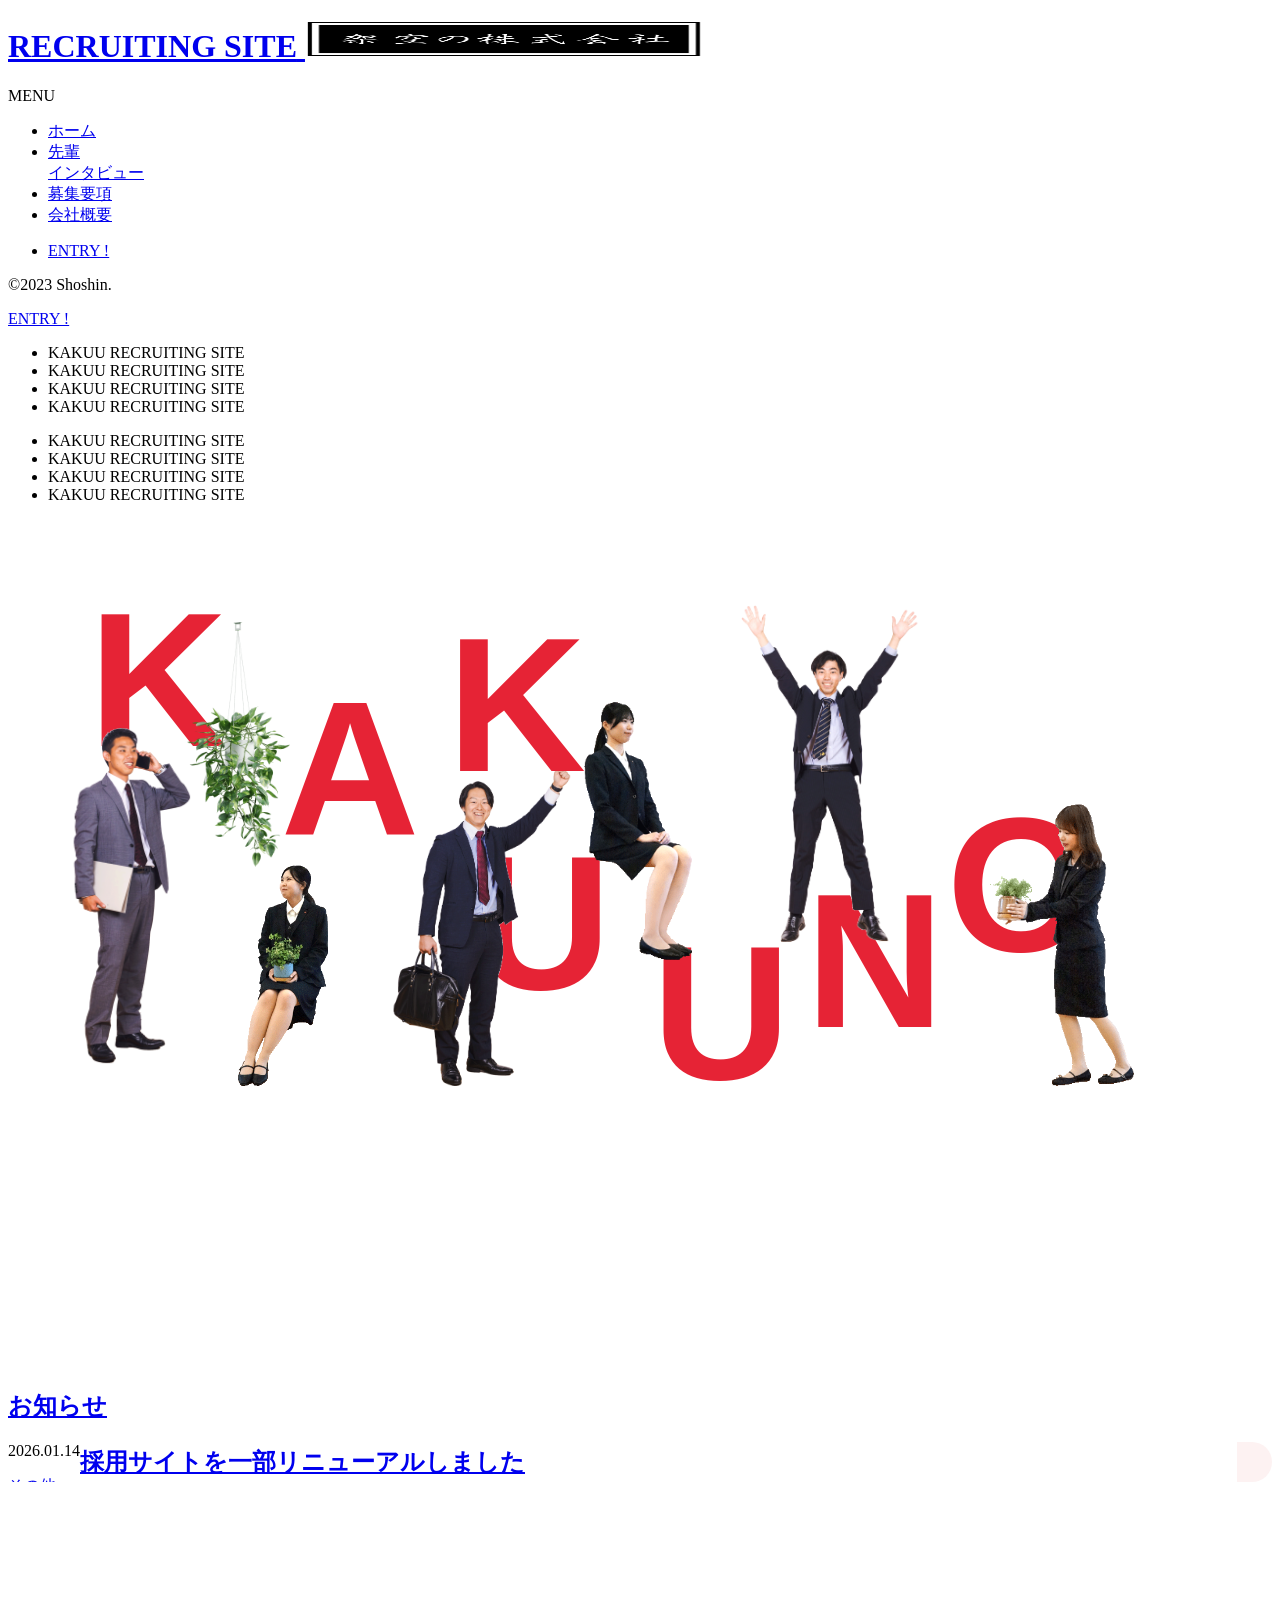
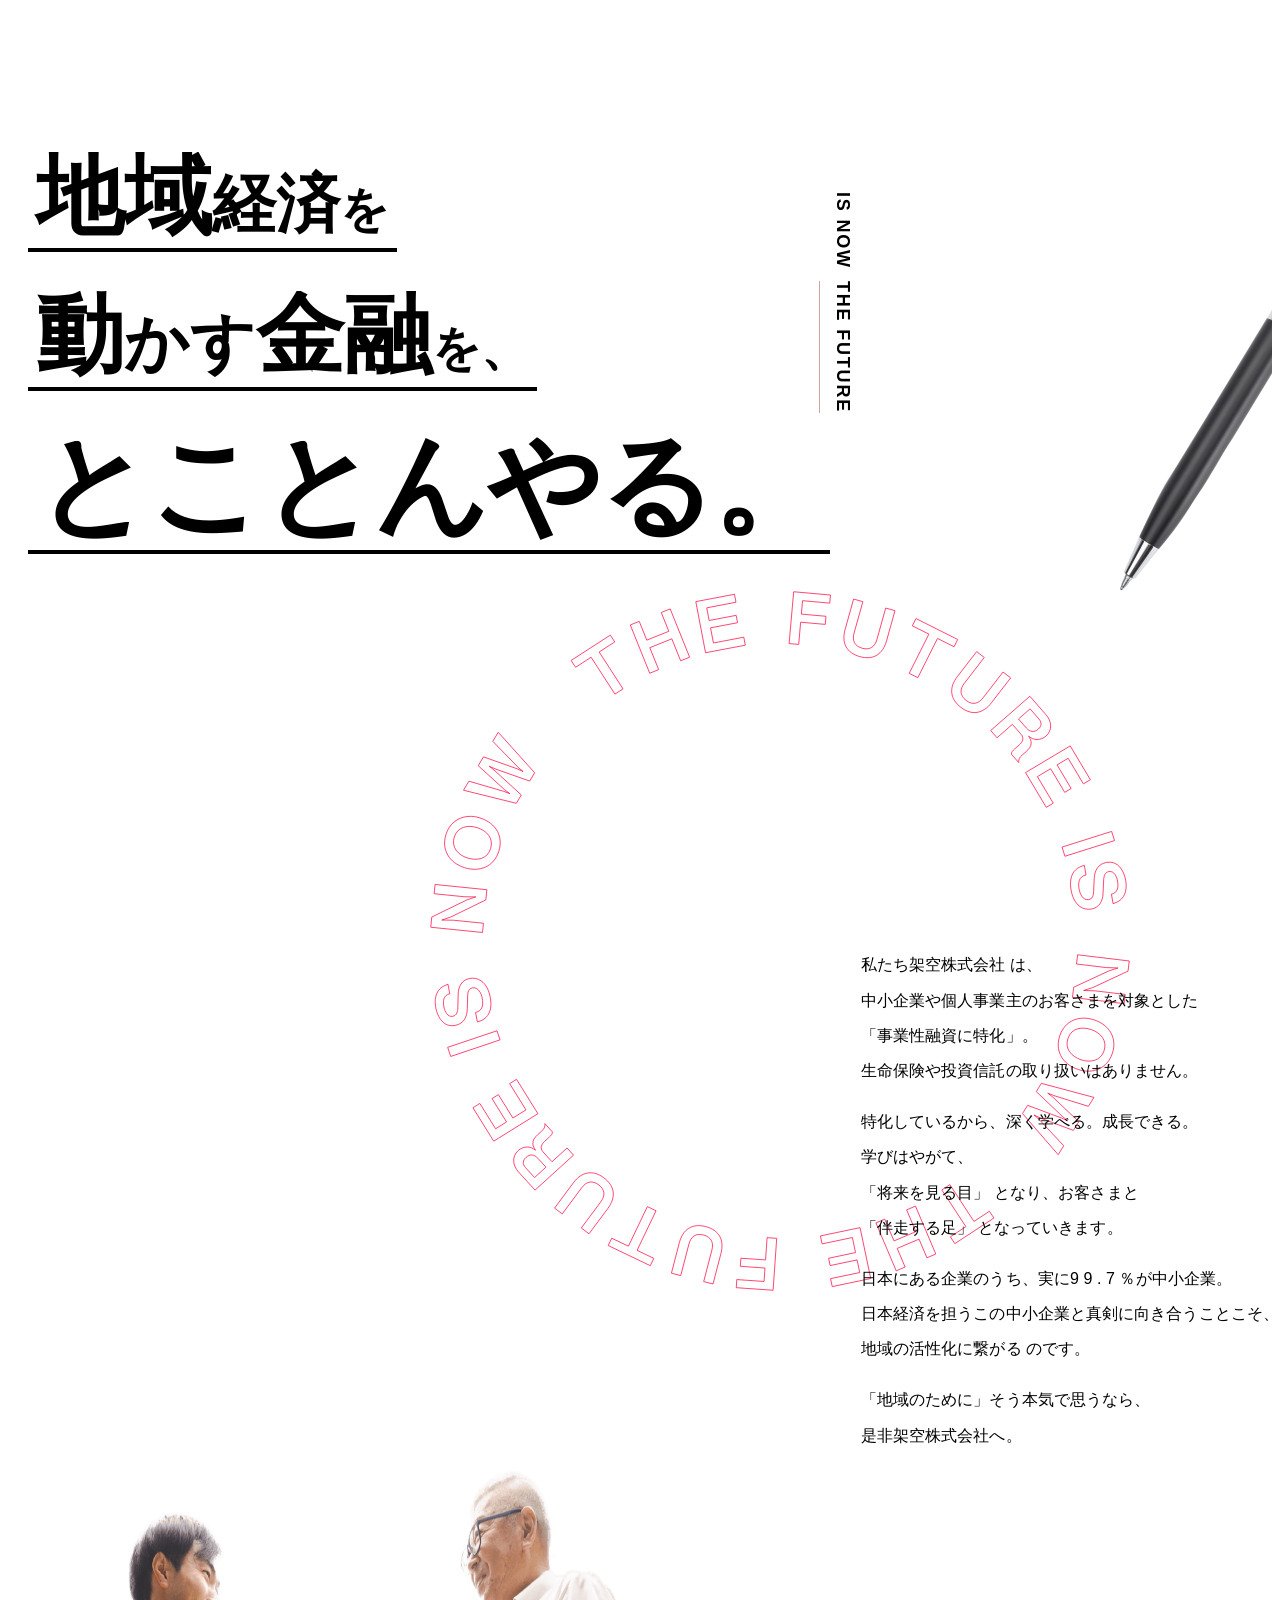
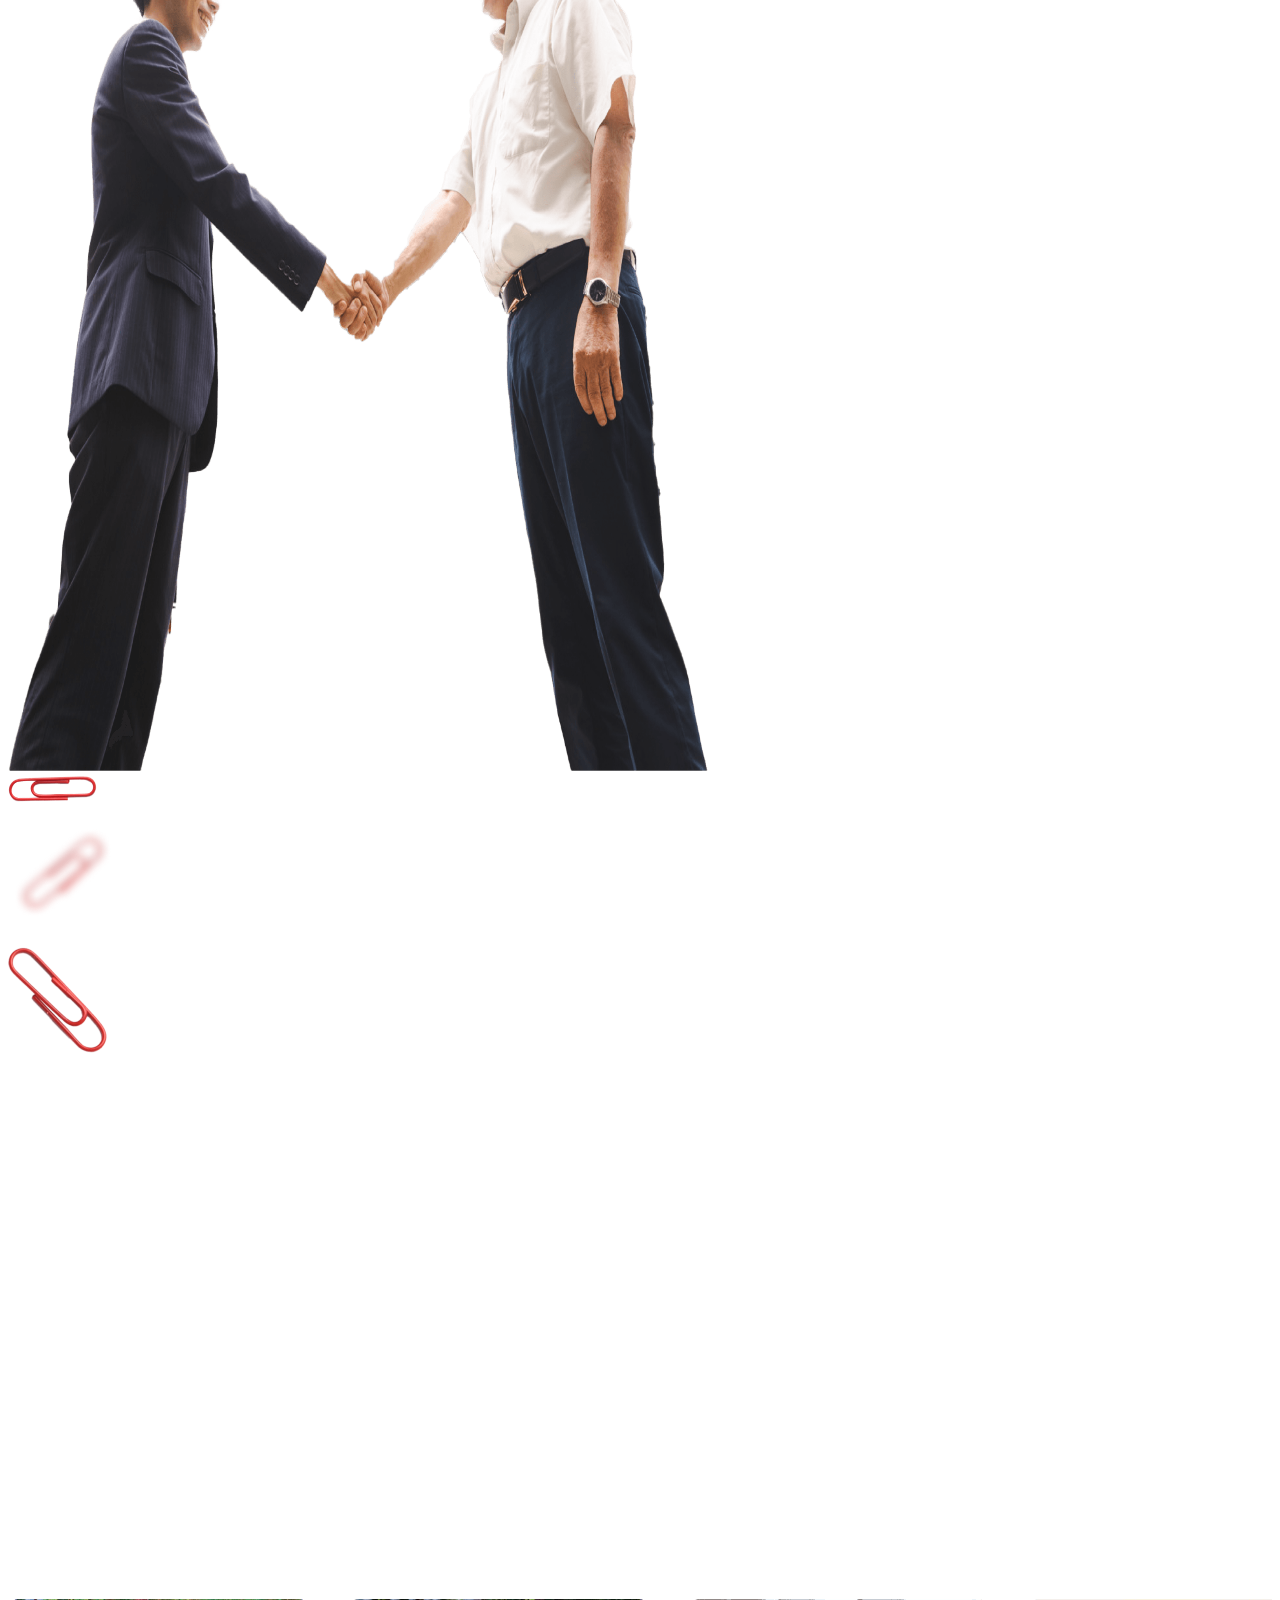
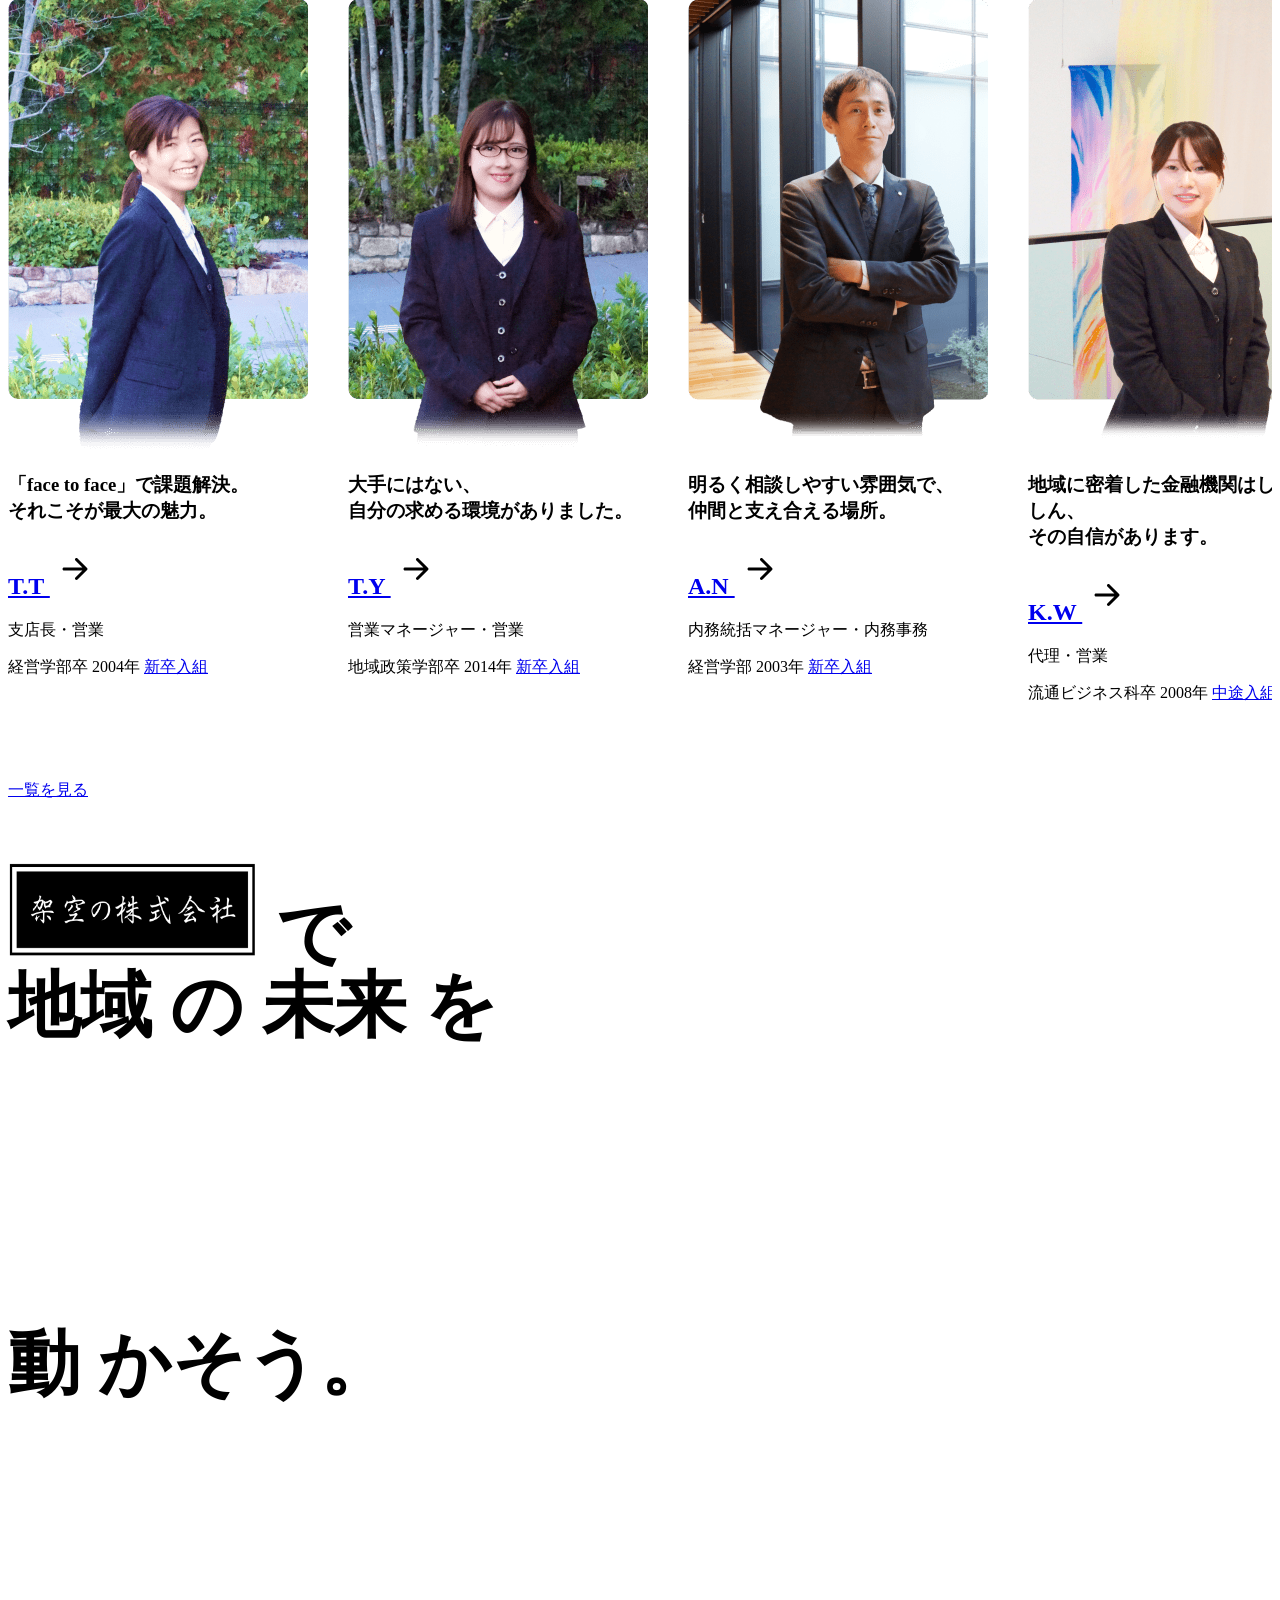
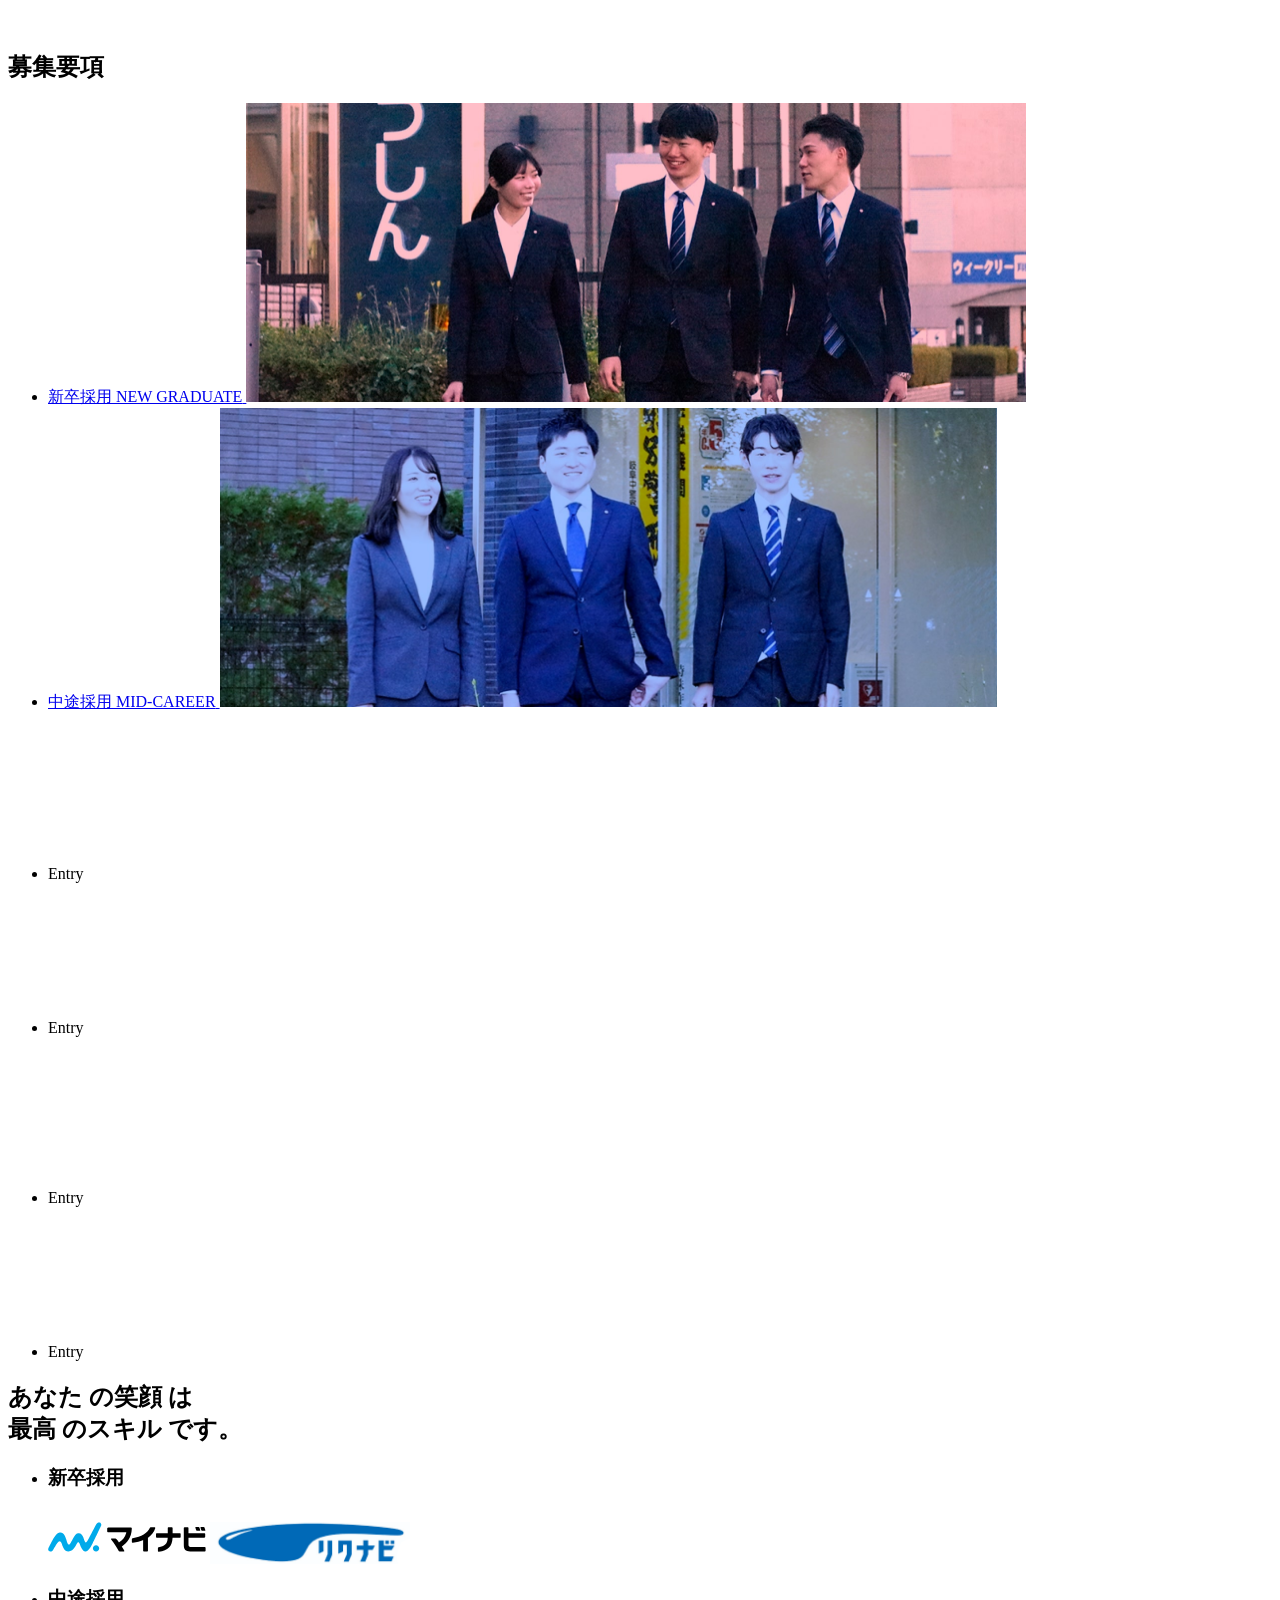
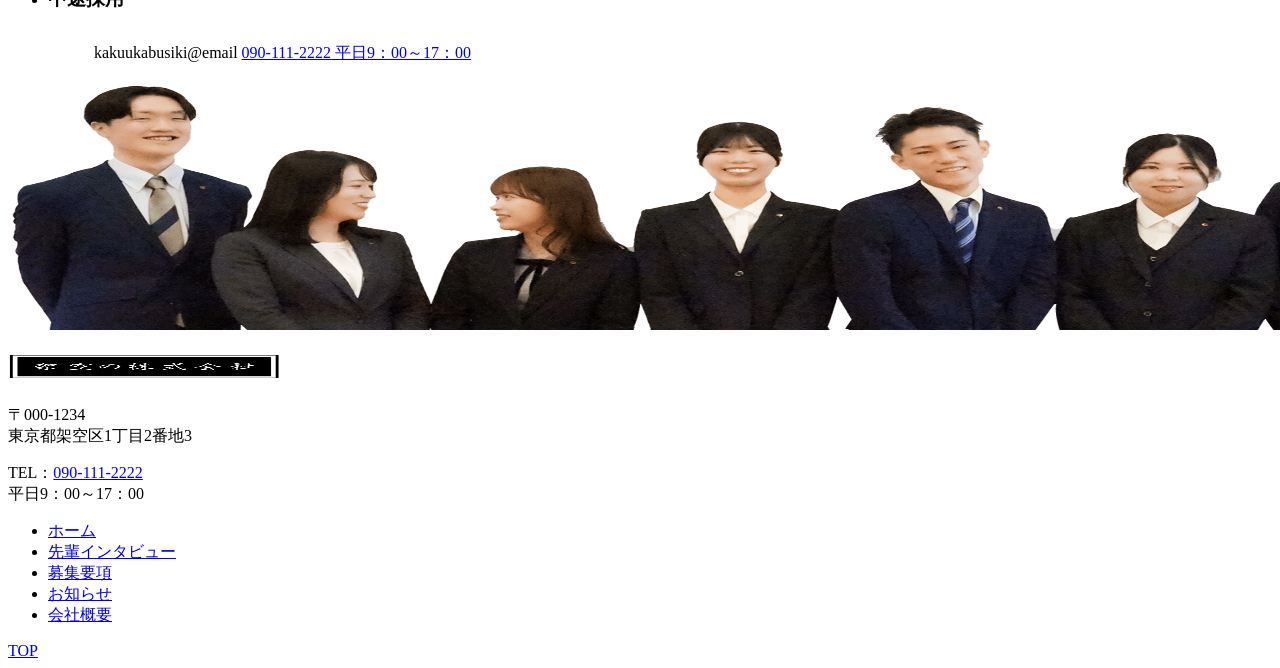
==== commit a4f8c5d8: "Add files via upload" ====
--- a/index.html
+++ b/index.html
@@ -246,48 +246,51 @@
                                 </p>
                                 <p>
                                     <span class="txt-main">
-                                        「地域のために」そう本気で思うなら、<br>是非しょうしんへ。
+                                        「地域のために」そう本気で思うなら、<br>是非架空株式会社へ。
               
                                     </span>
                                 </p>
                             </div>
                             <span class="message--circle">
-                                <svg width="922" height="922" viewBox="0 0 922 922" fill="none" xmlns="http://www.w3.org/2000/svg" preserveAspectRatio="none">
+                                <svg width="922z" height="922" viewBox="0 0 922 922" fill="none" xmlns="http://www.w3.org/2000/svg" preserveAspectRatio="none">
                                     <path fill-rule="evenodd" clip-rule="evenodd" d="M243.331 67.1033L237.523 58.1144L185.885 91.5075L191.701 100.496L212.194 87.242L243.604 135.801L254.248 128.917L222.838 80.3577L243.331 67.1033ZM318.538 62.9985L330.162 91.9172L341.923 87.1938L316.361 23.6128L304.601 28.3362L314.546 53.0697L285.538 64.7255L275.601 39.9921L263.84 44.7155L289.394 108.304L301.154 103.573L289.53 74.6544L318.538 62.9985ZM369.517 48.5472L405.113 41.7673L403.265 32.0796L367.67 38.8594L364.489 22.1749L403.04 14.8328L401.032 4.31762L350.133 14.0134L362.954 81.3297L415.331 71.3527L413.331 60.8376L373.309 68.4609L369.517 48.5472ZM472.994 69.2561L485.614 70.3727L488.201 41.1087L520.647 43.9684L521.587 33.3086L489.141 30.4489L490.699 12.7764L526.511 15.9333L527.451 5.2735L479.019 1L472.994 69.2561ZM612.443 25.87L600.24 22.4641L588.664 63.866C585.909 73.7145 579.298 78.2049 569.256 75.3933C559.134 72.5657 555.808 65.2959 558.564 55.4475L570.14 14.0455L557.937 10.6315L546.763 50.5875C541.855 68.1235 548.273 81.418 566.179 86.4226C583.989 91.403 596.368 83.362 601.277 65.826L612.443 25.87ZM690.261 73.4092L695.057 63.8419L640.093 36.2889L635.298 45.8561L657.116 56.797L631.2 108.489L642.527 114.168L668.443 62.4763L690.261 73.4092ZM764.818 114.458L754.792 106.706L728.491 140.718C722.233 148.807 714.417 150.478 706.175 144.107C697.86 137.673 697.507 129.688 703.765 121.591L730.066 87.5874L720.04 79.8356L694.663 112.658C683.521 127.061 684.469 141.794 699.17 153.161C713.798 164.479 728.298 161.683 739.441 147.28L764.818 114.458ZM790.098 138.645L738.525 183.774L746.871 193.309L767.075 175.629L778.643 188.843C783.093 193.928 780.354 199.069 775.976 202.901L769.758 208.339C767.565 210.259 765.934 211.809 765.733 214.862L775.438 225.947C774.931 221.529 776.771 218.918 780.024 216.075L785.246 211.504C788.781 208.411 792.171 204.443 791.833 199.503C791.592 196.225 790.146 193.864 788.459 191.221C792.147 193.864 794.95 195.647 799.682 195.631C803.972 195.559 808.092 193.945 811.29 191.084C820.408 183.107 818.729 171.347 811.37 162.945L790.098 138.645ZM775.132 168.584L790.396 155.225L802.204 168.72C806.101 173.171 805.57 178.127 801.12 182.023C795.746 186.722 790.098 185.678 785.583 180.521L775.132 168.584ZM817.468 234.093L836.024 265.221L844.491 260.176L825.935 229.048L840.531 220.348L860.622 254.055L869.812 248.568L843.278 204.065L784.411 239.153L811.716 284.957L820.914 279.471L800.051 244.479L817.468 234.093ZM901.64 328.761L897.832 316.68L832.474 337.292L836.289 349.374L901.64 328.761ZM864.077 373.995L861.907 361.512C857.24 362.604 853.963 364.034 850.589 367.095C843.423 373.585 842.748 384.47 844.323 393.531C845.753 401.757 848.99 410.537 856.059 415.59C858.217 417.126 860.662 418.21 863.25 418.776C865.837 419.342 868.512 419.378 871.114 418.883C881.477 417.084 886.015 408.673 886.489 398.777L887.317 380.534C887.55 375.827 888.714 370.476 894.169 369.529C901.198 368.308 904.604 376.389 905.584 382.028C906.87 389.426 906.259 397.443 897.543 399.339L899.712 411.822C905.448 409.774 909.81 407.974 913.168 402.624C917.273 396.102 917.562 388.43 916.293 381.12C914.091 368.452 906.291 354.852 891.309 357.455C879.846 359.447 875.347 368.131 874.857 378.983L874.078 395.885C873.845 401.162 872.704 405.557 867.619 406.44C859.755 407.806 855.979 398.648 854.902 392.455C853.456 384.132 854.541 376.132 864.077 373.995ZM894.394 500.289L847.833 521.938L846.227 535.353L914.26 543.515L915.714 531.401L876.383 526.686L860.943 526.156L872.833 522.38L919.393 500.739L921 487.316L852.966 479.163L851.512 491.276L890.843 495.992L906.283 496.522L894.394 500.289ZM853.722 630.214C873.017 636.745 892.024 628.905 898.708 609.168C905.6 588.805 894.659 571.622 875.098 565.003C855.441 558.352 836.378 565.477 829.517 585.752C823.227 604.34 831.485 622.696 853.722 630.214ZM871.266 577.783C883.364 581.872 892.337 592.243 887.855 605.497C883.22 619.193 869.643 621.531 857.369 617.378C845.013 613.201 835.647 603.087 840.282 589.399C845.094 575.173 858.903 573.598 871.266 577.783ZM847.391 710.456L854.557 698.993L820.472 666.733L813.652 661.366L821.613 664.564L867.193 678.774L874.552 666.989L805.297 648.506L798.533 659.334L832.562 691.667L839.993 697.86L831.172 693.9L787.19 677.481L780.426 688.309L827.397 742.451L834.755 730.667L802.06 695.852L795.641 690.181L803.457 693.956L847.391 710.456ZM685.409 850.647L691.265 859.604L742.726 825.946L736.87 816.989L716.441 830.348L684.79 781.957L674.186 788.89L705.829 837.288L685.409 850.647ZM611.174 856.045L599.011 827.344L587.339 832.292L614.082 895.391L625.754 890.443L615.351 865.894L644.134 853.7L654.537 878.249L666.201 873.308L639.467 810.209L627.794 815.15L639.957 843.852L611.174 856.045ZM560.5 871.429L525.033 878.867L527.057 888.515L562.524 881.076L566.011 897.704L527.612 905.761L529.805 916.237L580.519 905.593L566.445 838.534L514.26 849.483L516.462 859.949L556.331 851.587L560.5 871.429ZM456.662 852.64L444.018 851.756L441.977 881.068L409.475 878.803L408.736 889.479L441.23 891.744L440.001 909.441L404.133 906.942L403.386 917.618L451.898 921L456.662 852.64ZM317.976 898.556L330.243 901.745L341.064 860.134C343.634 850.238 350.173 845.635 360.255 848.254C370.425 850.896 373.887 858.102 371.317 868.007L360.488 909.609L372.755 912.798L383.198 872.65C387.785 855.025 381.125 841.851 363.139 837.168C345.241 832.517 333.006 840.775 328.419 858.399L317.976 898.556ZM239.322 852.463L234.703 862.11L290.165 888.651L294.784 878.996L272.765 868.464L297.724 816.306L286.301 810.836L261.334 862.994L239.322 852.463ZM164.051 812.828L174.213 820.395L199.879 785.902C205.993 777.7 213.777 775.884 222.139 782.102C230.574 788.376 231.072 796.352 224.959 804.562L199.293 839.056L209.463 846.623L234.229 813.334C245.106 798.722 243.885 784.014 228.976 772.912C214.138 761.875 199.686 764.936 188.817 779.548L164.051 812.828ZM138.337 789.131L189.05 743.046L180.535 733.671L160.661 751.721L148.852 738.732C144.313 733.727 146.948 728.538 151.262 724.626L157.375 719.067C159.528 717.115 161.135 715.533 161.279 712.48L151.366 701.571C151.953 705.99 150.161 708.624 146.972 711.532L141.831 716.199C138.353 719.356 135.035 723.381 135.469 728.321C135.774 731.591 137.26 733.92 138.995 736.531C135.26 733.96 132.416 732.233 127.692 732.338C123.404 732.485 119.313 734.177 116.173 737.101C107.208 745.239 109.103 756.959 116.615 765.233L138.337 789.131ZM152.74 758.919L137.734 772.551L125.676 759.288C121.7 754.91 122.133 749.946 126.511 745.97C131.789 741.174 137.461 742.106 142.072 747.175L152.74 758.919ZM109.184 694.149L90.0646 663.375L81.686 668.572L100.813 699.354L86.3774 708.319L65.6677 674.99L56.5821 680.637L83.9193 724.65L142.136 688.494L113.996 643.204L104.91 648.843L126.407 683.457L109.184 694.149ZM23.2842 601.055L27.3169 613.064L92.2818 591.247L88.2412 579.237L23.2842 601.055ZM59.9962 555.146L62.3982 567.598C67.0494 566.409 70.2948 564.923 73.6126 561.798C80.6577 555.179 81.1398 544.286 79.3966 535.249C77.806 527.047 74.4079 518.331 67.2423 513.407C65.0563 511.91 62.5897 510.871 59.9912 510.353C57.3928 509.836 54.7165 509.85 52.1236 510.395C41.8009 512.387 37.4148 520.878 37.1256 530.782L36.6355 549.041C36.4909 553.757 35.4225 559.123 29.984 560.175C22.979 561.525 19.4283 553.516 18.3439 547.893C16.922 540.518 17.3799 532.493 26.0638 530.429L23.6619 517.986C17.9583 520.139 13.6363 522.027 10.3829 527.433C6.39035 534.036 6.24574 541.715 7.65155 548.993C10.0937 561.621 18.135 575.084 33.0688 572.2C44.5001 569.999 48.838 561.227 49.1272 550.359L49.5931 533.449C49.7217 528.164 50.7821 523.754 55.8511 522.774C63.6915 521.263 67.6439 530.349 68.8328 536.526C70.4314 544.816 69.4996 552.841 59.9962 555.146ZM27.3652 429.406L73.5162 406.914L74.8738 393.467L6.70369 386.559L5.47458 398.704L44.8857 402.697L60.3336 402.938L48.5087 406.93L2.35767 429.422L1 442.87L69.1702 449.778L70.3993 437.64L30.9882 433.648L15.5403 433.399L27.3652 429.406ZM65.6356 298.822C46.2273 292.645 27.3732 300.831 21.0591 320.688C14.5441 341.172 25.7906 358.146 45.4721 364.404C65.2419 370.685 84.1603 363.215 90.6512 342.819C96.5958 324.126 88.0002 305.932 65.6356 298.822ZM49.063 351.559C36.9007 347.687 27.7347 337.485 31.9682 324.158C36.3544 310.39 49.8824 307.795 62.2295 311.723C74.657 315.676 84.2084 325.604 79.8223 339.381C75.2754 353.688 61.4985 355.511 49.063 351.559ZM70.4636 218.477L63.5148 230.068L98.1943 261.686L105.119 266.932L97.1018 263.879L51.2561 250.52L44.1145 262.433L113.707 279.632L120.27 268.675L85.6383 236.977L78.1031 230.928L86.9879 234.727L131.275 250.319L137.838 239.37L89.8638 186.104L82.7222 198.025L116.068 232.229L122.591 237.788L114.695 234.149L70.4636 218.477Z" stroke="#FF0F47" stroke-linejoin="round"/>
                                 </svg>
                             </span>
                         </div>
                     </div>
-                    <img src="img/握手.png" alt="人物" width="600" height="802" class="home_message--img waypoint">
+                    <img src="img/握手.png" alt="人物" width="700" height="902" class="home_message--img waypoint">
                     <img src="img/pin.png" alt="装飾" width="89" height="27" class="home_message--deco home_message--deco01 parallax" data-y="-200" style="display: block !important;">
 　　　　　　　　　　　　<img src="img/pin2.png" alt="装飾" width="112" height="103" class="home_message--deco home_message--deco02 parallax" data-y="-150" style="display: block !important;">
 　　　　　　　　　　　　<img src="img/pin3.png" alt="装飾" width="99" height="106" class="home_message--deco home_message--deco03 parallax" data-y="-250" style="display: block !important;">
                 </section>
                 <section class="home_people bg-main fit">
-                    <div class="＃">
-                        <div class="＃">
-                            <h2 class="home_people--ttl font-jp fz-40">
-                                <span class="sm">
-                                    <span class="txt">
-                                        <span>地域経済を動かす、</span>
-                                    </span>
-                                    <span class="txt">
-                                        <span class="delay-1">しょうしんの</span>
-                                    </span>
-                                </span>
-                                <span class="lg">
-                                    <span class="txt">
-                                        <span class="delay-2">「ひと」</span>
-                                    </span>
-                                </span>
-                            </h2>
-                            <p class="about">
-                                カタチのない商品やサービスを提案する金融機関では、<br>
-                                「ひと」の力がすべて。お客さまのため、地域のため、<br>
-                                日々奮闘する架空株式会社の「ひと」に、架空株式会社での<br>やりがいや魅力について語ってもらいました。
-                            </p>
-                        </div>
-                    </div>
+                    <div style="
+  display: flex !important; 
+  flex-direction: row !important; 
+  align-items: center !important; 
+  gap: 80px !important; 
+  color: #fff !important; 
+  padding: 50px 50px 50px 250px !important; /* 左側を200pxにして右へ移動 */">
+
+    <div style="flex: 0 0 auto !important;">
+        <h2 class="home_people--ttl font-jp fz-40">
+            <span class="sm" style="display: block; font-size: 24px;">
+                <span>地域経済を動かす、</span><br>
+                <span>しょうしんの</span>
+            </span>
+            <span class="lg" style="display: block; font-size: 80px;">「ひと」</span>
+        </h2>
+    </div>
+
+    <div style="flex: 1 !important; max-width: 600px !important; line-height: 1.8 !important;">
+        <p class="about">
+            カタチのない商品やサービスを提案する金融機関では、<br>
+            「ひと」の力がすべて。お客さまのため、地域のため、<br>
+            日々奮闘する架空株式会社の「ひと」に、架空株式会社での<br>
+            やりがいや魅力について語ってもらいました。
+        </p>
+    </div>
+</div>
                     <div class="home_people--slide swiper">
     <div class="posts posts-interview_slide interview_slide swiper-wrapper">  
         <article class="post swiper-slide">
--- a/css/common.css
+++ b/css/common.css
@@ -1189,4 +1189,111 @@
     left: -40px !important; /* 👈スマホで左に動かす場合はここを調整 */
     margin-left: 0 !important; /* スマホ用のリセット */
   }
-}+}
+/* ==========================================
+   お知らせ：デザイン据え置き・右端のチラ見え完全撲滅
+   ========================================== */
+
+/* 1. 全体を表示する外枠（デザインも配置も元のまま） */
+.news_list {
+  display: flex !important;       /* 横並び（横スライド用）にします */
+  height: 40px !important;       /* 縦の時と同じ高さを維持 */
+  overflow: hidden !important;   /* はみ出た2件目を隠す */
+  position: relative;
+  width: 100% !important;
+}
+
+/* 2. 各お知らせの箱（日付とタイトルのセット） */
+.news_list .post {
+  flex: 0 0 100% !important;     /* 1件の幅を外枠の幅にカチッと100%固定 */
+  max-width: 100% !important;
+  height: 40px !important;       /* 縦の時と同じ高さを維持 */
+  display: flex !important;
+  align-items: center;
+  
+  /* 9秒かけて1周するアニメーション（無限ループ） */
+  animation: newsTickX 9s ease-in-out infinite !important;
+}
+
+/* 3. マウスを乗せたときは一時停止 */
+.news_list:hover .post {
+  animation-play-state: paused !important;
+}
+
+/* 4. 「動いて、止まる」を繰り返す時間配分（横スライド専用） */
+@keyframes newsTickX {
+  0%, 28% { transform: translateX(0); }
+  33%, 61% { transform: translateX(-100%); }
+  66%, 94% { transform: translateX(-200%); }
+  100% { transform: translateX(0); }
+}
+
+/* 5. 文字が途中で折れないようにするお守り */
+.post--ttl, .post--link {
+  white-space: nowrap !important;
+}
+
+/* ==========================================
+   ⚠️【チラ見え防止＋角丸復活】右の丸みに文字を絶対に入らせない壁
+   ========================================== */
+.news_list::after {
+  content: "";
+  position: absolute;
+  top: 0;
+  right: 0;
+  width: 35px; /* 👈 文字を消しすぎないように、幅を35pxに狭くしました */
+  height: 100%;
+  
+  /* ⭕【カラーコード完全一致】あなたのサイトの正確な背景色に変更しました */
+  background: #fdf2f2 !important; 
+  
+  /* 👈 右側だけをピンクの背景と完全に同じ丸みで切り抜きます */
+  border-radius: 0 20px 20px 0 !important; 
+  
+  pointer-events: none;
+  z-index: 2;
+}
+.home_message--txt {
+  /* margin-left を使うことで、左側に余白を作り、全体を右へ押し出します */
+  margin-left: auto !important;
+  margin-right: -30% !important; /* 👈ここを調整して右寄せの強さを変えられます */
+  width: fit-content !important; /* 文字の幅に合わせて箱のサイズを自動調整 */
+}
+.message--circle {
+  /* 1. 親要素の影響を受けないよう、画面全体の基準にする */
+  position: absolute !important; 
+  
+  /* 2. 重なり順とクリック透過 */
+  z-index: -1 !important;
+  pointer-events: none !important;
+
+  /* 3. 大きさの設定 */
+  width: 700px !important;
+  height: 700px !important;
+  object-fit: contain !important;
+
+  /* 4. 位置の調整（ここが重要） */
+  /* スクロールに合わせて動くようにするには、topとleftで画面の絶対位置を指定します */
+  top: 250px !important;   /* 上から何pxの場所に置くか */
+  left: 350px !important;  /* 左から何pxの場所に置くか */
+  
+  /* 固定解除 */
+  right: auto !important;
+  bottom: auto !important;
+  margin: 0 !important;
+}
+
+/* SVGの中身を箱に合わせる */
+.message--circle svg {
+  width: 100% !important;
+  height: 100% !important;
+}
+.interview--num {
+  position: absolute !important;
+  top: 0 !important;
+  
+  /* 左にずらすには、leftをマイナス方向に調整します */
+  left: -20px !important;  /* この数字を小さく(マイナスに)するほど左へ移動します */
+  
+  z-index: 10 !important;
+}
